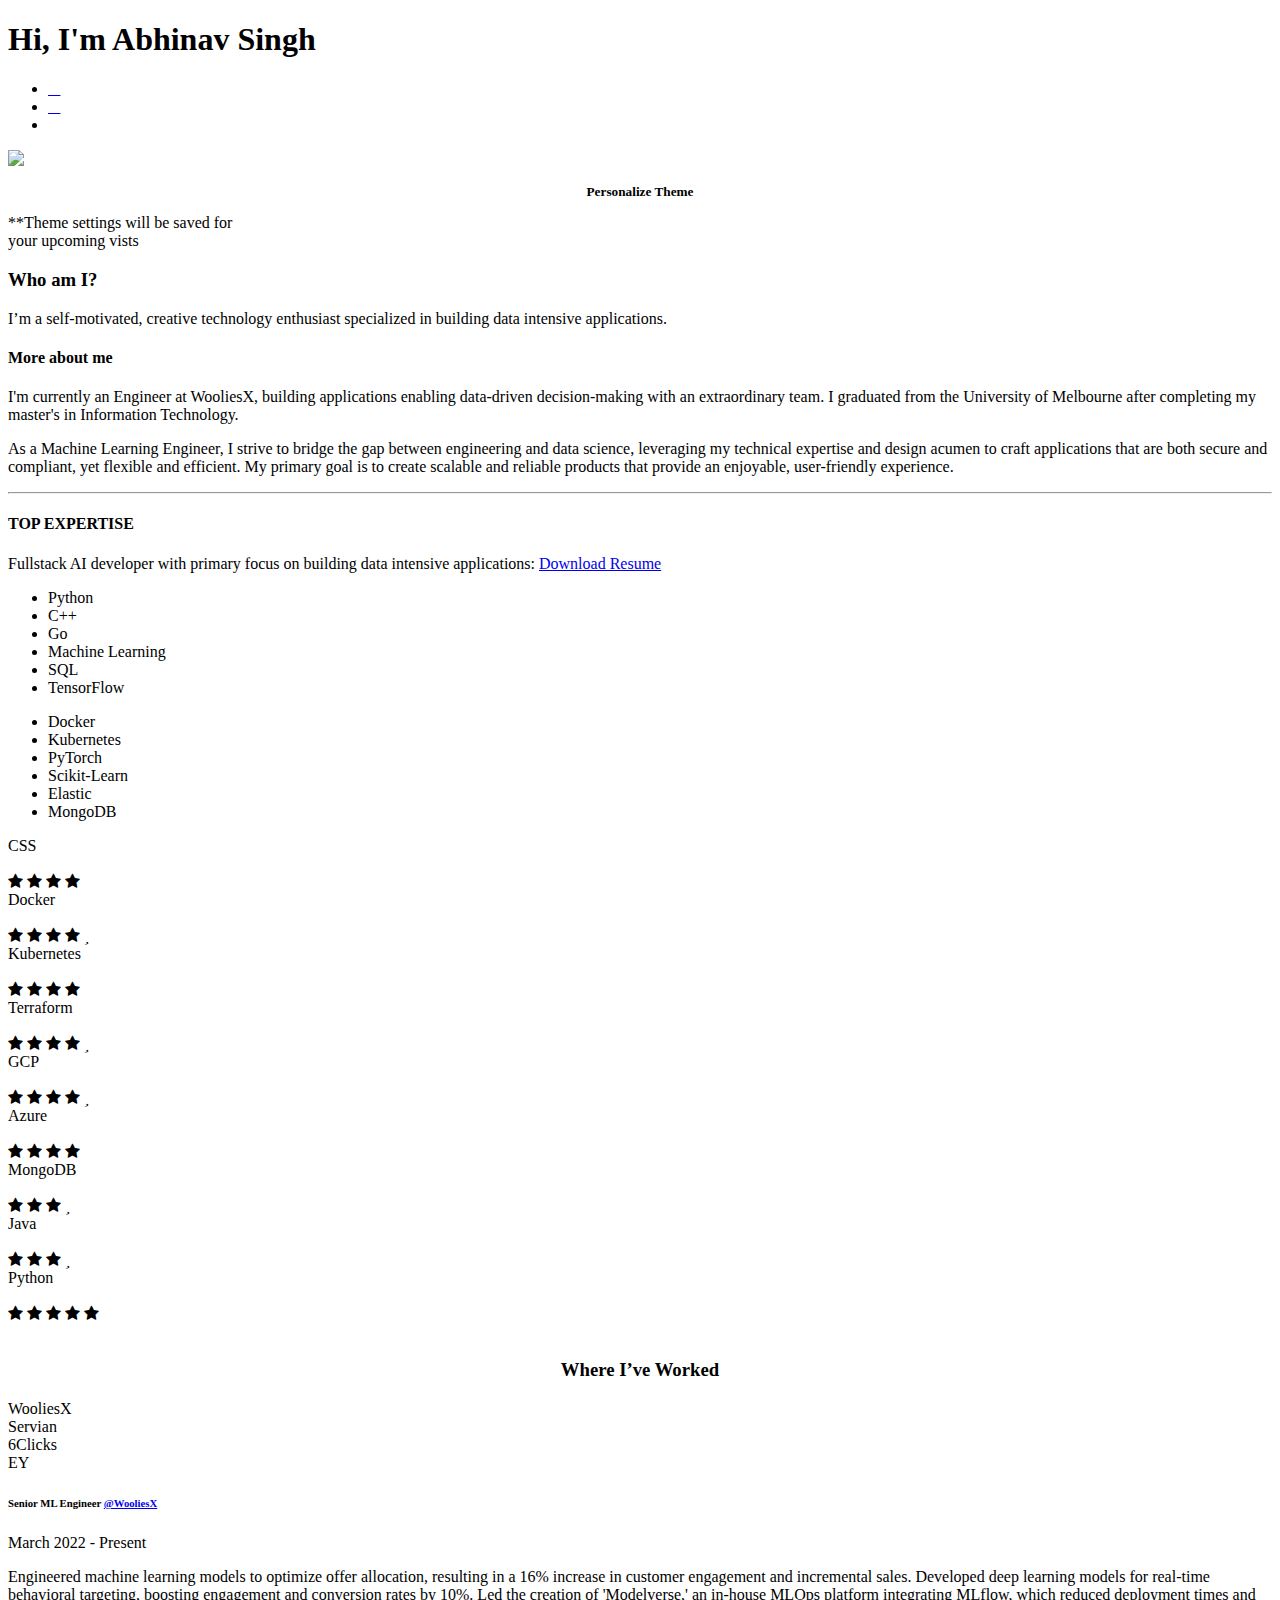
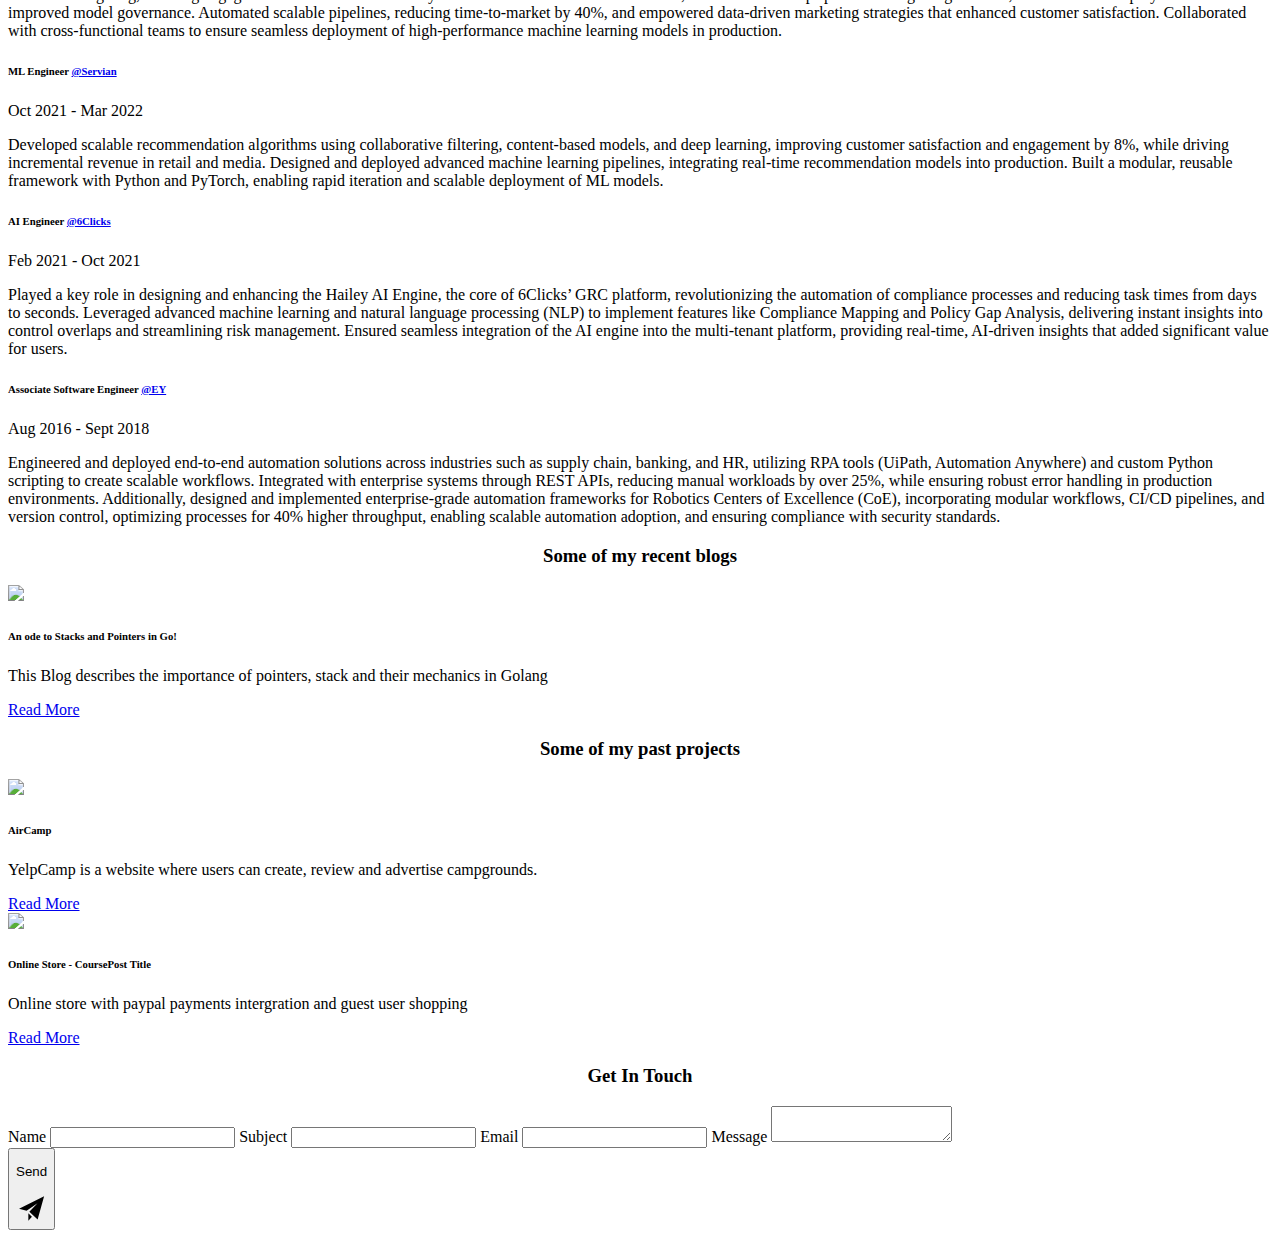
==== index.html @ d4d5d3ab "Updated index and resume" ====
<!DOCTYPE html>
<html>
    <head>
        <meta charset="utf-8" />
        <meta http-equiv="X-UA-Compatible" content="IE=edge" />
        <title>Abhinav Singh</title>
        <meta name="description" content="" />
        <meta
            name="viewport"
            content="width=device-width, initial-scale=1, maximum-scale=1, minimum-scale=1"
        />
        <link rel="preconnect" href="https://fonts.googleapis.com" />
        <link rel="preconnect" href="https://fonts.gstatic.com" crossorigin />
        <link
            href="https://fonts.googleapis.com/css2?family=Russo+One&display=swap"
            rel="stylesheet"
        />
        <link
            href="https://fonts.googleapis.com/css2?family=Roboto+Mono:wght@500&family=Russo+One&display=swap"
            rel="stylesheet"
        />
        <link
            rel="stylesheet"
            href="https://cdnjs.cloudflare.com/ajax/libs/font-awesome/4.7.0/css/font-awesome.min.css"
        />
        <link rel="stylesheet" type="text/css" href="default.css" />
        <link id="theme-style" rel="stylesheet" type="text/css" href="" />
        <link rel="icon" type="image/x-icon" href="/images/favicon.png" />
        <script
            src="https://kit.fontawesome.com/72cc96dbd5.js"
            crossorigin="anonymous"
        ></script>
        <script src="https://ajax.googleapis.com/ajax/libs/jquery/3.6.1/jquery.min.js"></script>
    </head>
    <body>
        <div id="preloader"></div>
        <section class="s1">
            <div class="main-container">
                <div class="greeting-wrapper">
                    <h1>Hi, I'm Abhinav Singh</h1>
                </div>

                <div class="intro-wrapper">
                    <div class="nav-wrapper">
                        <!-- Link around dots-wrapper added after tutorial video -->
                        <a href="index.html">
                            <div class="dots-wrapper">
                                <div id="dot-1" class="browser-dot"></div>
                                <div id="dot-2" class="browser-dot"></div>
                                <div id="dot-3" class="browser-dot"></div>
                            </div>
                        </a>

                        <ul id="navigation">
                            <li>
                                <a
                                    href="https://github.com/AbhinavSingh95"
                                    target="blank"
                                    ><i class="fab fa-github"></i
                                ></a>
                            </li>
                            <li>
                                <a
                                    href="https://www.instagram.com/__init__abs/"
                                    target="blank"
                                    ><i class="fab fa-instagram"></i
                                ></a>
                            </li>
                            <li>
                                <a
                                    href="https://www.linkedin.com/in/init-abs/"
                                    target="blank"
                                    ><i class="fab fa-linkedin-in"></i
                                ></a>
                            </li>
                        </ul>
                    </div>

                    <div class="left-column">
                        <div class="profile-pic-container">
                            <img
                                id="profile_pic"
                                src="images/abhi_profile.jpg"
                            />
                        </div>
                        <h5 style="text-align: center; line-height: 0">
                            Personalize Theme
                        </h5>

                        <div id="theme-options-wrapper">
                            <div
                                data-mode="light"
                                id="light-mode"
                                class="theme-dot"
                            ></div>
                            <div
                                data-mode="blue"
                                id="blue-mode"
                                class="theme-dot"
                            ></div>
                            <div
                                data-mode="green"
                                id="green-mode"
                                class="theme-dot"
                            ></div>
                            <div
                                data-mode="purple"
                                id="purple-mode"
                                class="theme-dot"
                            ></div>
                        </div>

                        <p id="settings-note">
                            **Theme settings will be saved for<br />your
                            upcoming vists
                        </p>
                    </div>

                    <div class="right-column">
                        <div id="preview-shadow">
                            <div id="preview">
                                <div id="corner-tl" class="corner"></div>
                                <div id="corner-tr" class="corner"></div>
                                <h3>Who am I?</h3>
                                <p>
                                    I’m a self-motivated, creative technology
                                    enthusiast specialized in building data
                                    intensive applications.
                                </p>
                                <div id="corner-br" class="corner"></div>
                                <div id="corner-bl" class="corner"></div>
                            </div>
                        </div>
                    </div>
                </div>
            </div>
        </section>

        <section class="s2">
            <div class="main-container">
                <div class="about-wrapper">
                    <div class="about-me">
                        <h4>More about me</h4>

                        <p>
                            I'm currently an Engineer at WooliesX, building
                            applications enabling data-driven decision-making
                            with an extraordinary team. I graduated from the
                            University of Melbourne after completing my master's
                            in Information Technology.
                        </p>

                        <p>
                            As a Machine Learning Engineer, I strive to bridge
                            the gap between engineering and data science,
                            leveraging my technical expertise and design acumen
                            to craft applications that are both secure and
                            compliant, yet flexible and efficient. My primary
                            goal is to create scalable and reliable products
                            that provide an enjoyable, user-friendly experience.
                        </p>

                        <hr />

                        <h4>TOP EXPERTISE</h4>

                        <p>
                            Fullstack AI developer with primary focus on
                            building data intensive applications:
                            <a target="_blank" href="abhinavSinghResume.pdf"
                                >Download Resume</a
                            >
                        </p>

                        <div id="skills">
                            <ul>
                                <li>Python</li>
                                <li>C++</li>
                                <li>Go</li>
                                <li>Machine Learning</li>
                                <li>SQL</li>
                                <li>TensorFlow</li>
                            </ul>

                            <ul>
                                <li>Docker</li>
                                <li>Kubernetes</li>
                                <li>PyTorch</li>
                                <li>Scikit-Learn</li>
                                <li>Elastic</li>
                                <li>MongoDB</li>
                            </ul>
                        </div>
                    </div>

                    <div class="wall">
                        <div class="v-boxes">
                            <div class="box">
                                <span class="tooltip">CSS</span>
                                <div class="box-face">
                                    <div class="box-text">
                                        <img src="images/css.png" alt="" />
                                    </div>
                                </div>
                                <div class="box-back">
                                    <div class="box-text">
                                        <i class="fa fa-star"></i>
                                        <i class="fa fa-star"></i>
                                        <i class="fa fa-star"></i>
                                        <i class="fa fa-star"></i>
                                        <i class="fas fa-star-half-alt"></i>
                                    </div>
                                </div>
                            </div>
                            <div class="box">
                                <span class="tooltip">Docker</span>
                                <div class="box-face">
                                    <div class="box-text">
                                        <img src="images/docker.png" alt="" />
                                    </div>
                                </div>
                                <div class="box-back">
                                    <div class="box-text">
                                        <i class="fa fa-star"></i>
                                        <i class="fa fa-star"></i>
                                        <i class="fa fa-star"></i>
                                        <i class="fa fa-star"></i>
                                        <i class="far fa-star"></i>
                                    </div>
                                </div>
                            </div>
                            <div class="box">
                                <span class="tooltip">Kubernetes</span>
                                <div class="box-face">
                                    <div class="box-text">
                                        <img
                                            src="images/kubernetes.png"
                                            alt=""
                                        />
                                    </div>
                                </div>
                                <div class="box-back">
                                    <div class="box-text">
                                        <i class="fa fa-star"></i>
                                        <i class="fa fa-star"></i>
                                        <i class="fa fa-star"></i>
                                        <i class="fa fa-star"></i>
                                        <i class="fas fa-star-half-alt"></i>
                                    </div>
                                </div>
                            </div>
                            <div class="box">
                                <span class="tooltip">Terraform</span>
                                <div class="box-face">
                                    <div class="box-text">
                                        <img
                                            src="images/terraform.png"
                                            alt=""
                                        />
                                    </div>
                                </div>
                                <div class="box-back">
                                    <div class="box-text">
                                        <i class="fa fa-star"></i>
                                        <i class="fa fa-star"></i>
                                        <i class="fa fa-star"></i>
                                        <i class="fa fa-star"></i>
                                        <i class="far fa-star"></i>
                                    </div>
                                </div>
                            </div>
                        </div>
                        <div class="v-boxes second">
                            <div class="box">
                                <span class="tooltip">GCP</span>
                                <div class="box-face">
                                    <div class="box-text">
                                        <img src="images/gcp.png" alt="" />
                                    </div>
                                </div>
                                <div class="box-back">
                                    <div class="box-text">
                                        <i class="fa fa-star"></i>
                                        <i class="fa fa-star"></i>
                                        <i class="fa fa-star"></i>
                                        <i class="fa fa-star"></i>
                                        <i class="far fa-star"></i>
                                    </div>
                                </div>
                            </div>
                            <div class="box">
                                <span class="tooltip">Azure</span>
                                <div class="box-face">
                                    <div class="box-text">
                                        <img src="images/azure.png" alt="" />
                                    </div>
                                </div>
                                <div class="box-back">
                                    <div class="box-text">
                                        <i class="fa fa-star"></i>
                                        <i class="fa fa-star"></i>
                                        <i class="fa fa-star"></i>
                                        <i class="fa fa-star"></i>
                                        <i class="fas fa-star-half-alt"></i>
                                    </div>
                                </div>
                            </div>
                            <div class="box">
                                <span class="tooltip">MongoDB</span>
                                <div class="box-face">
                                    <div class="box-text">
                                        <img src="images/mongodb.png" alt="" />
                                    </div>
                                </div>
                                <div class="box-back">
                                    <div class="box-text">
                                        <i class="fa fa-star"></i>
                                        <i class="fa fa-star"></i>
                                        <i class="fa fa-star"></i>
                                        <i class="fas fa-star-half-alt"></i>
                                        <i class="far fa-star"></i>
                                    </div>
                                </div>
                            </div>
                        </div>
                        <div class="v-boxes third">
                            <div class="box">
                                <span class="tooltip">Java</span>
                                <div class="box-face">
                                    <div class="box-text">
                                        <img src="images/java.png" alt="" />
                                    </div>
                                </div>
                                <div class="box-back">
                                    <div class="box-text">
                                        <i class="fa fa-star"></i>
                                        <i class="fa fa-star"></i>
                                        <i class="fa fa-star"></i>
                                        <i class="fas fa-star-half-alt"></i>
                                        <i class="far fa-star"></i>
                                    </div>
                                </div>
                            </div>
                            <div class="box">
                                <span class="tooltip">Python</span>
                                <div class="box-face">
                                    <div class="box-text">
                                        <img src="images/python.png" alt="" />
                                    </div>
                                </div>
                                <div class="box-back">
                                    <div class="box-text">
                                        <i class="fa fa-star"></i>
                                        <i class="fa fa-star"></i>
                                        <i class="fa fa-star"></i>
                                        <i class="fa fa-star"></i>
                                        <i class="fa fa-star"></i>
                                    </div>
                                </div>
                            </div>
                        </div>
                        <div class="v-boxes forth">
                            <div class="box link">
                                <div class="box-face">
                                    <div class="box-text">
                                        <i class="fab fa-github-alt"></i>
                                    </div>
                                </div>
                            </div>
                        </div>
                    </div>
                </div>
            </div>
        </section>

        <section class="s1 flow">
            <div class="main-container">
                <h3 id="work__heading" style="text-align: center">
                    Where I’ve Worked
                </h3>
                <div class="container">
                    <div class="tabs">
                        <div class="tab tab-1 selected active" data-tab="1">
                            <span>WooliesX</span>
                        </div>
                        <div class="tab tab-2" data-tab="2">
                            <span>Servian</span>
                        </div>
                        <div class="tab tab-3" data-tab="3">
                            <span>6Clicks</span>
                        </div>
                        <div class="tab tab-4" data-tab="4">
                            <span>EY</span>
                        </div>
                        <span class="highlighter"></span>
                    </div>

                    <div class="content">
                        <div class="content__section visible" data-tab="1">
                            <h6>
                                <span>Senior ML Engineer</span>
                                <span>
                                    <a
                                        href="https://www.wooliesx.com.au"
                                        class="inline-link"
                                        rel="noopener noreferrer"
                                        target="_blank"
                                        >@WooliesX</a
                                    >
                                </span>
                            </h6>
                            <p id="date-range">March 2022 - Present</p>
                            <div>
                                <p id="experience-description">
                                    Engineered machine learning models to
                                    optimize offer allocation, resulting in a
                                    16% increase in customer engagement and
                                    incremental sales. Developed deep learning
                                    models for real-time behavioral targeting,
                                    boosting engagement and conversion rates by
                                    10%. Led the creation of 'Modelverse,' an
                                    in-house MLOps platform integrating MLflow,
                                    which reduced deployment times and improved
                                    model governance. Automated scalable
                                    pipelines, reducing time-to-market by 40%,
                                    and empowered data-driven marketing
                                    strategies that enhanced customer
                                    satisfaction. Collaborated with
                                    cross-functional teams to ensure seamless
                                    deployment of high-performance machine
                                    learning models in production.
                                </p>
                            </div>
                        </div>

                        <div class="content__section" data-tab="2">
                            <h6>
                                <span>ML Engineer</span>
                                <span>
                                    <a
                                        href="https://www.servian.com/"
                                        class="inline-link"
                                        rel="noopener noreferrer"
                                        target="_blank"
                                        >@Servian</a
                                    >
                                </span>
                            </h6>
                            <p id="date-range">Oct 2021 - Mar 2022</p>
                            <div>
                                <p id="experience-description">
                                    Developed scalable recommendation algorithms
                                    using collaborative filtering, content-based
                                    models, and deep learning, improving
                                    customer satisfaction and engagement by 8%,
                                    while driving incremental revenue in retail
                                    and media. Designed and deployed advanced
                                    machine learning pipelines, integrating
                                    real-time recommendation models into
                                    production. Built a modular, reusable
                                    framework with Python and PyTorch, enabling
                                    rapid iteration and scalable deployment of
                                    ML models.
                                </p>
                            </div>
                        </div>

                        <div class="content__section" data-tab="3">
                            <h6>
                                <span>AI Engineer</span>
                                <span>
                                    <a
                                        href="https://www.6clicks.com/"
                                        class="inline-link"
                                        rel="noopener noreferrer"
                                        target="_blank"
                                        >@6Clicks</a
                                    >
                                </span>
                            </h6>
                            <p id="date-range">Feb 2021 - Oct 2021</p>
                            <div>
                                <p id="experience-description">
                                    Played a key role in designing and enhancing
                                    the Hailey AI Engine, the core of 6Clicks’
                                    GRC platform, revolutionizing the automation
                                    of compliance processes and reducing task
                                    times from days to seconds. Leveraged
                                    advanced machine learning and natural
                                    language processing (NLP) to implement
                                    features like Compliance Mapping and Policy
                                    Gap Analysis, delivering instant insights
                                    into control overlaps and streamlining risk
                                    management. Ensured seamless integration of
                                    the AI engine into the multi-tenant
                                    platform, providing real-time, AI-driven
                                    insights that added significant value for
                                    users.
                                </p>
                            </div>
                        </div>
                        <div class="content__section" data-tab="4">
                            <h6>
                                <span>Associate Software Engineer</span>
                                <span>
                                    <a
                                        href="https://www.ey.com"
                                        class="inline-link"
                                        rel="noopener noreferrer"
                                        target="_blank"
                                        >@EY</a
                                    >
                                </span>
                            </h6>
                            <p id="date-range">Aug 2016 - Sept 2018</p>
                            <div>
                                <p id="experience-description">
                                    Engineered and deployed end-to-end
                                    automation solutions across industries such
                                    as supply chain, banking, and HR, utilizing
                                    RPA tools (UiPath, Automation Anywhere) and
                                    custom Python scripting to create scalable
                                    workflows. Integrated with enterprise
                                    systems through REST APIs, reducing manual
                                    workloads by over 25%, while ensuring robust
                                    error handling in production environments.
                                    Additionally, designed and implemented
                                    enterprise-grade automation frameworks for
                                    Robotics Centers of Excellence (CoE),
                                    incorporating modular workflows, CI/CD
                                    pipelines, and version control, optimizing
                                    processes for 40% higher throughput,
                                    enabling scalable automation adoption, and
                                    ensuring compliance with security standards.
                                </p>
                            </div>
                        </div>
                    </div>
                </div>
            </div>
        </section>

        <section class="s2">
            <div class="main-container">
                <h3 style="text-align: center">Some of my recent blogs</h3>

                <div class="post-wrapper">
                    <div>
                        <div class="post">
                            <img class="thumbnail" src="images\go-wall.png" />
                            <div class="post-preview">
                                <h6 class="post-title">
                                    An ode to Stacks and Pointers in Go!
                                </h6>
                                <p class="post-intro">
                                    This Blog describes the importance of
                                    pointers, stack and their mechanics in
                                    Golang
                                </p>
                                <a
                                    href="https://dev.to/__init__abs/an-ode-to-stacks-and-pointers-in-go-525n"
                                    target="_blank"
                                    >Read More</a
                                >
                            </div>
                        </div>
                    </div>
                </div>
            </div>
        </section>

        <section class="s1">
            <div class="main-container">
                <h3 style="text-align: center">Some of my past projects</h3>

                <div class="post-wrapper">
                    <div>
                        <div class="post">
                            <img
                                class="thumbnail"
                                src="images\aircamp\AirCamp1.png"
                            />
                            <div class="post-preview">
                                <h6 class="post-title">AirCamp</h6>
                                <p class="post-intro">
                                    YelpCamp is a website where users can
                                    create, review and advertise campgrounds.
                                </p>
                                <a href="aircamp.html">Read More</a>
                            </div>
                        </div>
                    </div>

                    <div>
                        <div class="post">
                            <img class="thumbnail" src="images/ecom.jpg" />
                            <div class="post-preview">
                                <h6 class="post-title">
                                    Online Store - CoursePost Title
                                </h6>
                                <p class="post-intro">
                                    Online store with paypal payments
                                    intergration and guest user shopping
                                </p>
                                <a href="post.html">Read More</a>
                            </div>
                        </div>
                    </div>
                </div>
            </div>
        </section>

        <section class="s2">
            <div class="main-container">
                <h3 style="text-align: center">Get In Touch</h3>
                <form id="contact-form" method="POST">
                    <a name="contact"></a>
                    <label>Name</label>
                    <input
                        class="input-field"
                        type="text"
                        name="name"
                        required
                    />

                    <label>Subject</label>
                    <input
                        class="input-field"
                        type="text"
                        name="subject"
                        required
                    />

                    <label>Email</label>
                    <input
                        class="input-field"
                        type="email"
                        name="email"
                        required
                    />

                    <label>Message</label>
                    <textarea
                        class="input-field"
                        name="message"
                        required
                    ></textarea>

                    <div class="btn-container">
                        <!-- <input id="submit-btn" type="submit" value="Send" /> -->
                        <button>
                            <p>Send</p>
                            <svg
                                version="1.1"
                                xmlns="http://www.w3.org/2000/svg"
                                xmlns:xlink="http://www.w3.org/1999/xlink"
                                x="0px"
                                y="0px"
                                viewBox="0 0 512 512"
                                enable-background="new 0 0 512 512"
                                xml:space="preserve"
                            >
                                <path
                                    id="paper-plane-icon"
                                    d="M462,54.955L355.371,437.187l-135.92-128.842L353.388,167l-179.53,124.074L50,260.973L462,54.955z
                        M202.992,332.528v124.517l58.738-67.927L202.992,332.528z"
                                ></path>
                            </svg>
                        </button>
                    </div>
                </form>
            </div>
        </section>
        <script>
            $(window).on("load", function () {
                $("#preloader").delay(2000).fadeOut("slow");
            });
        </script>
        <script type="text/javascript" src="script.js"></script>
        <script type="text/javascript" src="btn.js"></script>
    </body>
</html>
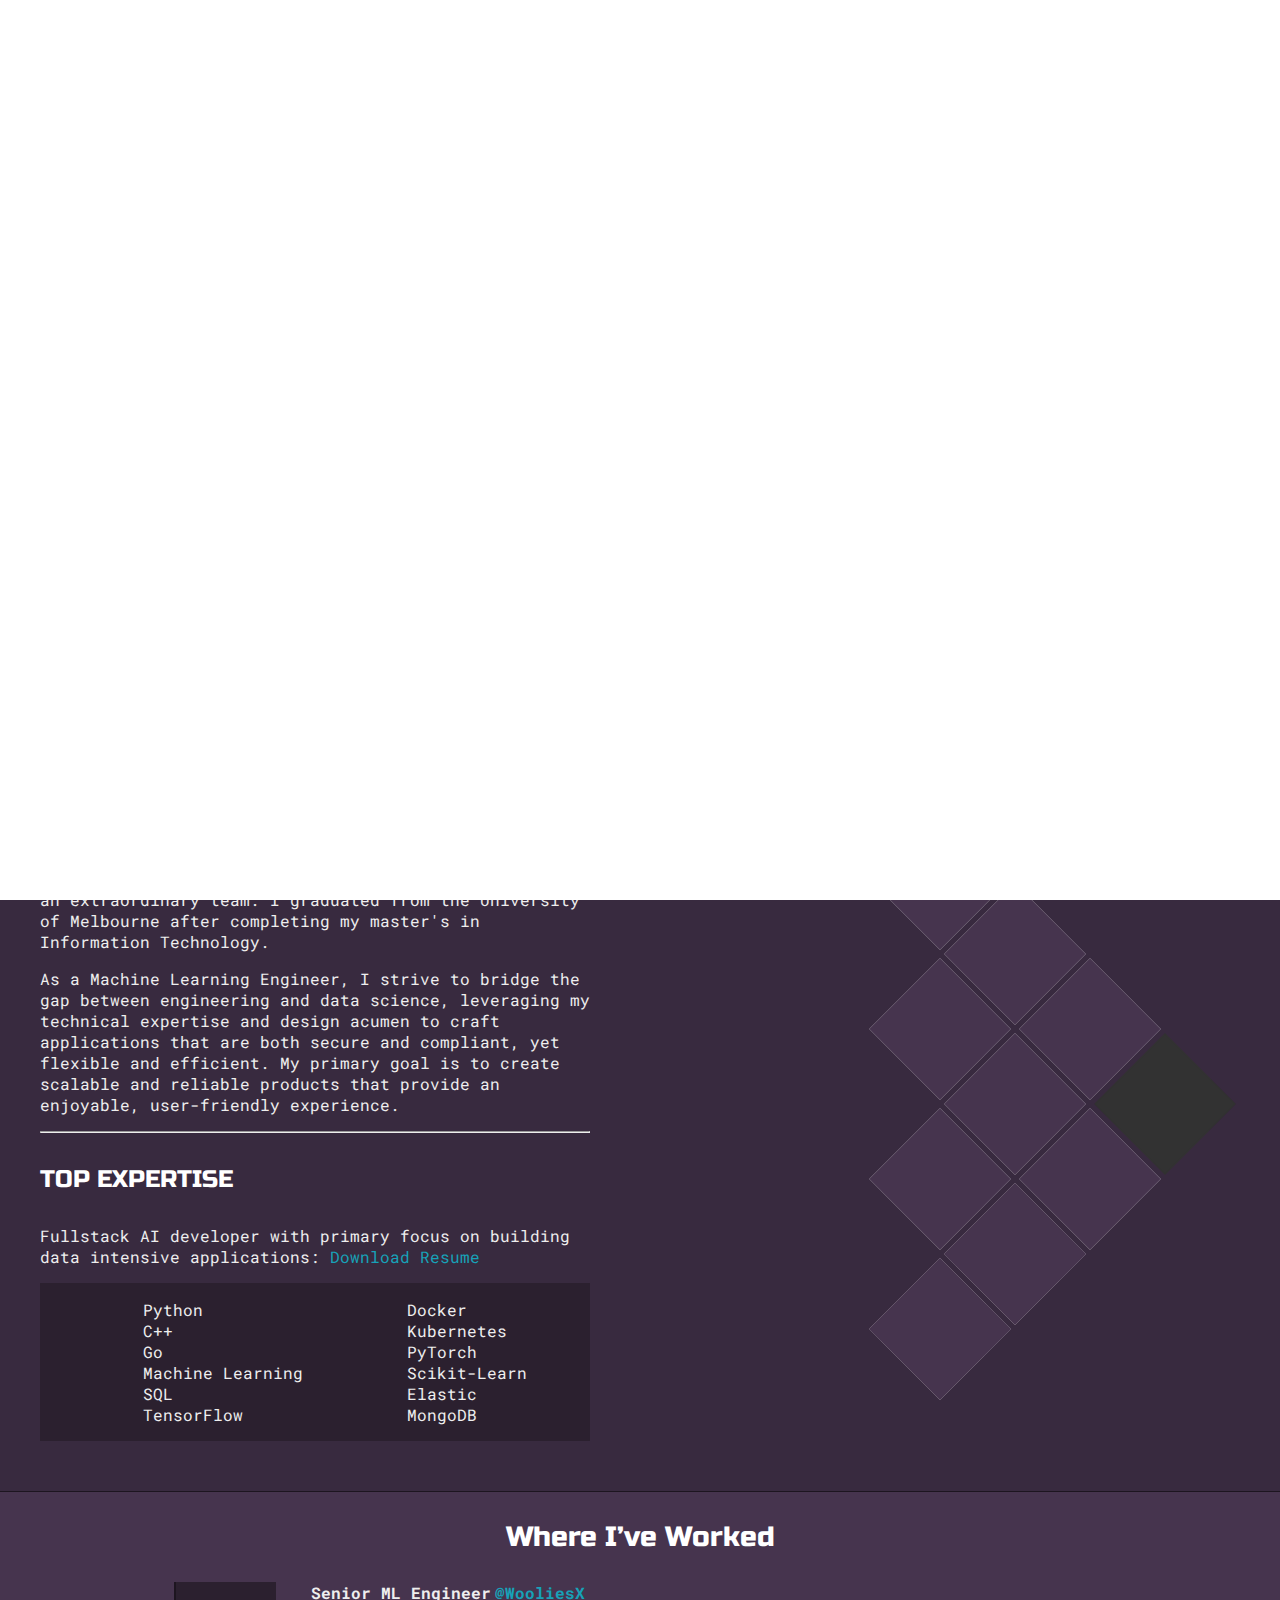
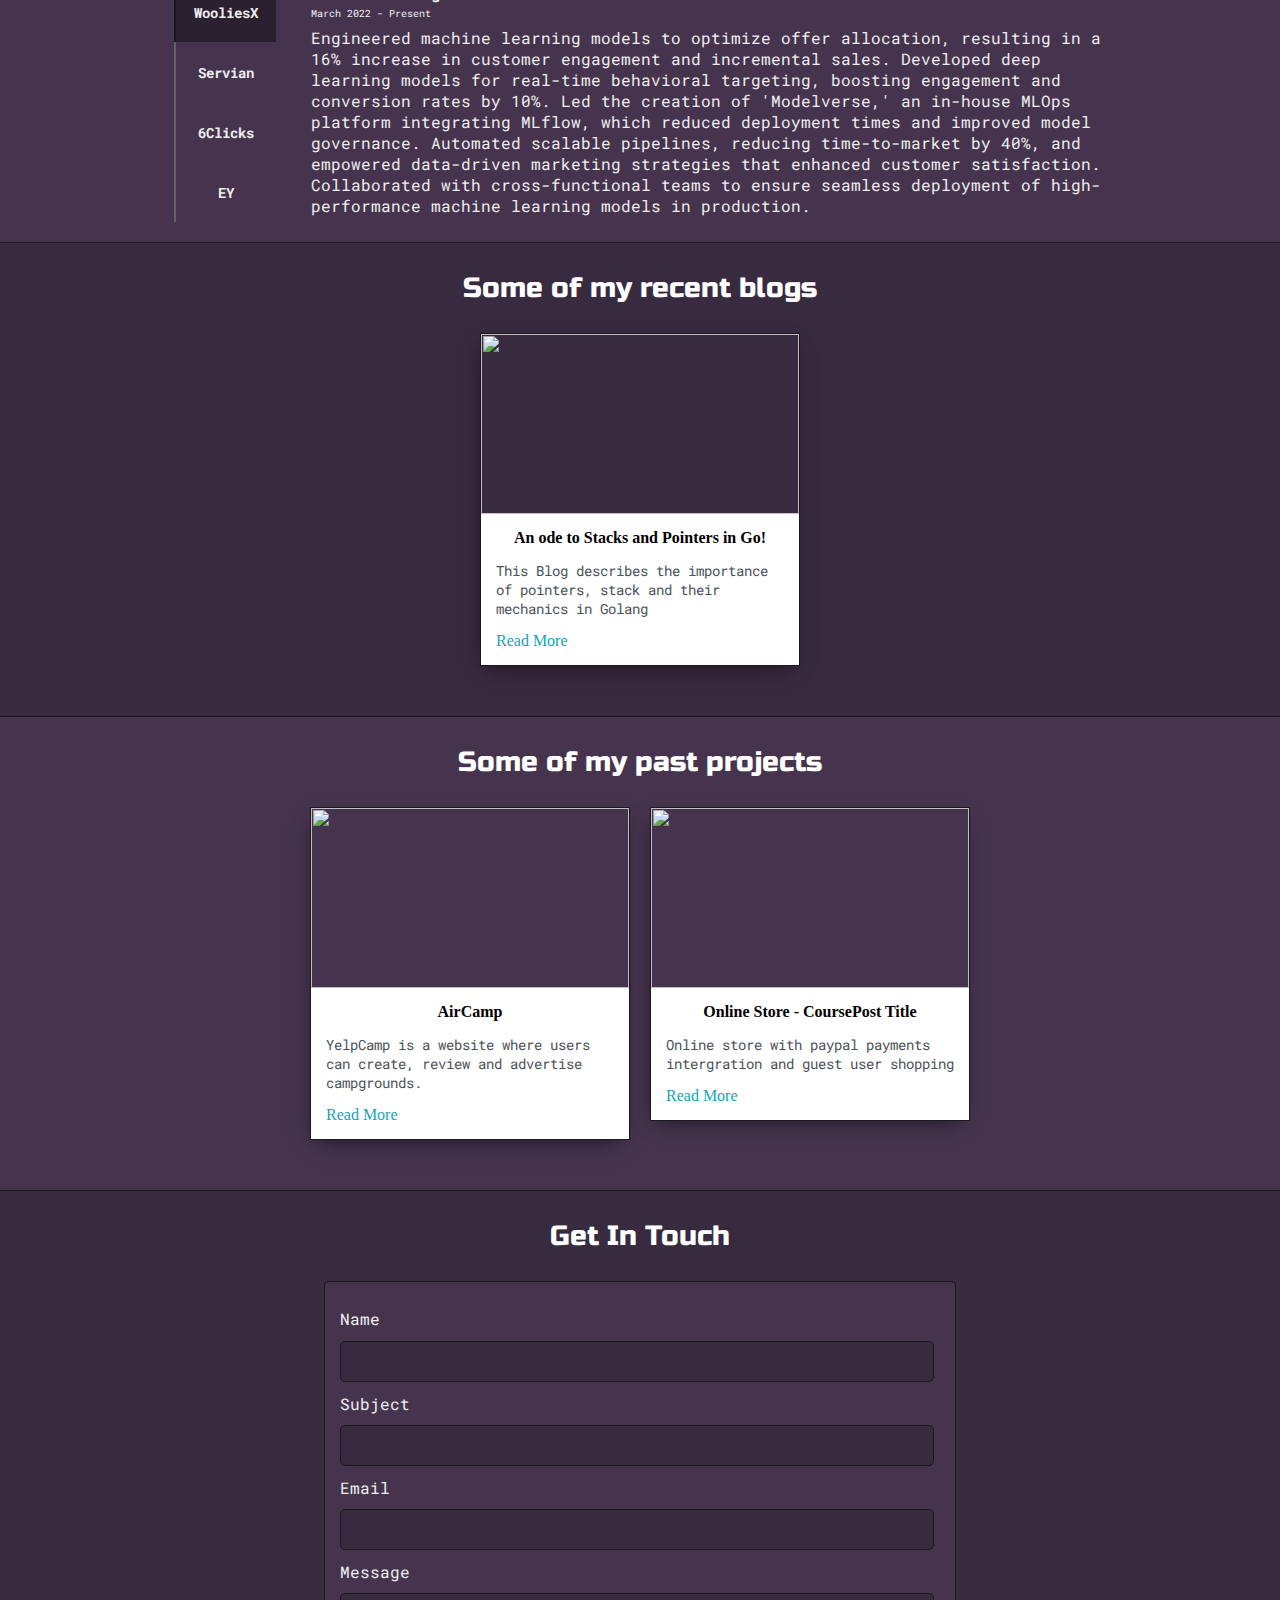
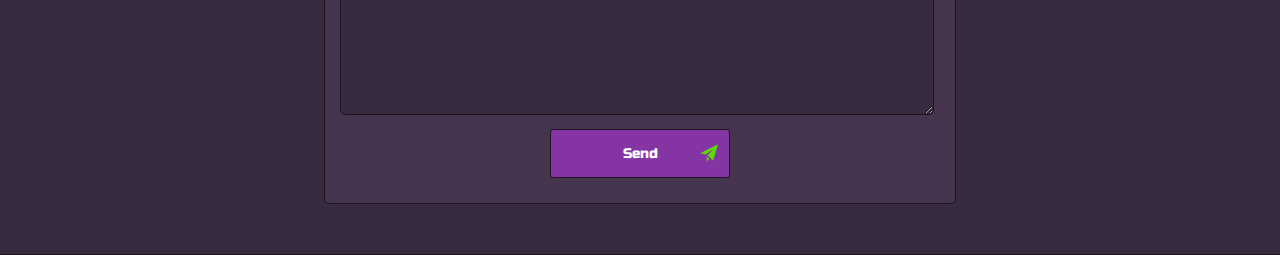
==== commit 3192c852: "SEO optimisation fix" ====
--- a/index.html
+++ b/index.html
@@ -1,14 +1,61 @@
 <!DOCTYPE html>
-<html>
+<html lang="en">
     <head>
         <meta charset="utf-8" />
         <meta http-equiv="X-UA-Compatible" content="IE=edge" />
-        <title>Abhinav Singh</title>
-        <meta name="description" content="" />
+        <title>Abhinav Singh | Machine Learning Engineer</title>
+
+        <!-- Primary Meta Tags -->
+        <meta
+            name="title"
+            content="Abhinav Singh | Machine Learning Engineer"
+        />
+        <meta
+            name="description"
+            content="Machine Learning Engineer specialized in building data intensive applications. Full stack AI developer with expertise in Python, Docker, and Cloud technologies."
+        />
+        <meta
+            name="keywords"
+            content="Machine Learning Engineer, AI Developer, Python Developer, MLOps, Data Science, Full Stack Developer"
+        />
+        <meta name="author" content="Abhinav Singh" />
+        <meta name="robots" content="index, follow" />
+
+        <!-- Open Graph / Facebook -->
+        <meta property="og:type" content="website" />
+        <meta property="og:url" content="https://abhinavsingh95.github.io/" />
+        <meta
+            property="og:title"
+            content="Abhinav Singh | Machine Learning Engineer"
+        />
+        <meta
+            property="og:description"
+            content="Machine Learning Engineer specialized in building data intensive applications"
+        />
+        <meta property="og:image" content="images/abhi_profile.jpg" />
+
+        <!-- Twitter -->
+        <meta property="twitter:card" content="summary_large_image" />
+        <meta
+            property="twitter:url"
+            content="https://abhinavsingh95.github.io/"
+        />
+        <meta
+            property="twitter:title"
+            content="Abhinav Singh | Machine Learning Engineer"
+        />
+        <meta
+            property="twitter:description"
+            content="Machine Learning Engineer specialized in building data intensive applications"
+        />
+        <meta property="twitter:image" content="images/abhi_profile.jpg" />
+
+        <!-- Viewport and existing meta tags -->
         <meta
             name="viewport"
-            content="width=device-width, initial-scale=1, maximum-scale=1, minimum-scale=1"
-        />
+            content="width=device-width, initial-scale=1, maximum-scale=5"
+        />
+
         <link rel="preconnect" href="https://fonts.googleapis.com" />
         <link rel="preconnect" href="https://fonts.gstatic.com" crossorigin />
         <link
@@ -33,6 +80,30 @@
         <script src="https://ajax.googleapis.com/ajax/libs/jquery/3.6.1/jquery.min.js"></script>
     </head>
     <body>
+        <!-- Add structured data for person -->
+        <script type="application/ld+json">
+            {
+                "@context": "https://schema.org",
+                "@type": "Person",
+                "name": "Abhinav Singh",
+                "jobTitle": "Machine Learning Engineer",
+                "url": "https://abhinavsingh95.github.io/",
+                "sameAs": [
+                    "https://github.com/AbhinavSingh95",
+                    "https://www.linkedin.com/in/init-abs/",
+                    "https://www.instagram.com/__init__abs/"
+                ],
+                "worksFor": {
+                    "@type": "Organization",
+                    "name": "WooliesX"
+                },
+                "alumni": {
+                    "@type": "CollegeOrUniversity",
+                    "name": "University of Melbourne"
+                }
+            }
+        </script>
+
         <div id="preloader"></div>
         <section class="s1">
             <div class="main-container">
--- a/default.css
+++ b/default.css
@@ -0,0 +1,1302 @@
+:root {
+    --mainColor: #46344e;
+    --secondaryColor: #382a3f;
+
+    --borderColor: #1d1520;
+
+    --mainText: #fff;
+    --secondaryText: #eeeeee;
+
+    --themeDotBorder: #fff;
+
+    --previewBg: rgb(29, 21, 32, 0.8);
+    --previewShadow: #2b202f;
+
+    --buttonColor: #8534a3;
+    --linkColor: #17a2b8;
+}
+
+html,
+body {
+    padding: 0;
+    margin: 0;
+    scroll-behavior: smooth;
+}
+
+body * {
+    transition: 0.3s;
+}
+
+h1,
+h2,
+h3,
+h4,
+h5,
+h6 strong {
+    color: var(--mainText);
+    font-family: "Russo One", sans-serif;
+    font-weight: 500;
+}
+
+p,
+li,
+span,
+label,
+input,
+textarea {
+    color: var(--secondaryText);
+    font-family: "Roboto Mono", monospace;
+}
+
+a {
+    text-decoration: none;
+    color: var(--linkColor);
+}
+
+ul {
+    list-style: none;
+}
+
+h1 {
+    font-size: 56px;
+}
+
+h2 {
+    font-size: 36px;
+}
+
+h3 {
+    font-size: 28px;
+}
+
+h4 {
+    font-size: 24px;
+}
+
+h5 {
+    font-size: 20px;
+}
+
+h6 {
+    font-size: 16px;
+}
+
+.s1 {
+    background-color: var(--mainColor);
+    border-bottom: 1px solid var(--borderColor);
+    overflow: auto;
+}
+
+.s2 {
+    background-color: var(--secondaryColor);
+    border-bottom: 1px solid var(--borderColor);
+    overflow: auto;
+}
+
+.main-container {
+    width: 1200px;
+    margin: 0 auto;
+}
+
+.greeting-wrapper {
+    display: grid;
+    text-align: center;
+    align-content: center;
+    min-height: 10em;
+}
+
+.intro-wrapper {
+    background-color: var(--secondaryColor);
+    border: 1px solid var(--borderColor);
+    border-radius: 5px 5px 0 0;
+
+    -webkit-box-shadow: -1px 1px 3px -1px rgba(0, 0, 0, 0.75);
+    -moz-box-shadow: -1px 1px 3px -1px rgba(0, 0, 0, 0.75);
+    box-shadow: -1px 1px 3px -1px rgba(0, 0, 0, 0.75);
+
+    display: grid;
+    grid-template-columns: 1fr 1fr;
+    grid-template-areas:
+        "nav-wrapper nav-wrapper"
+        "left-column right-column";
+}
+
+.nav-wrapper {
+    border-radius: 5px 5px 0 0;
+    grid-area: nav-wrapper;
+    border-bottom: 1px solid var(--borderColor);
+    display: flex;
+    justify-content: space-between;
+    align-items: center;
+    background-color: var(--mainColor);
+}
+
+#navigation a {
+    color: var(--mainText);
+}
+
+#navigation {
+    margin: 0;
+    padding: 10px;
+}
+
+#navigation li {
+    display: inline-block;
+    margin-right: 5px;
+    margin-left: 5px;
+}
+
+#navigation li .fab {
+    font-size: 28px;
+    line-height: 42px;
+    transition: 0.3s;
+    color: #000;
+}
+
+#navigation li .fab:hover {
+    color: #fff;
+}
+
+#navigation li a {
+    position: relative;
+    display: block;
+    width: 40px;
+    height: 40px;
+    border-radius: 50%;
+    background-color: #fff;
+    text-align: center;
+    transition: 0.6s;
+    box-shadow: 0 5px 4px rgba(0, 0, 0, 0.5);
+}
+
+#navigation li a:hover {
+    transform: translate(0, -10%);
+}
+
+#navigation li:nth-child(1) a:hover {
+    background-color: rgba(0, 0, 0, 0.829);
+}
+
+#navigation li:nth-child(2) a:hover {
+    background-color: #e4405f;
+}
+
+#navigation li:nth-child(3) a:hover {
+    background-color: #0077b5;
+}
+
+#navigation li:nth-child(4) a:hover {
+    background-color: #000;
+}
+
+.dots-wrapper {
+    display: flex;
+    padding: 10px;
+}
+
+#dot-1 {
+    background-color: #fc6058;
+}
+
+#dot-2 {
+    background-color: #fec02f;
+}
+
+#dot-3 {
+    background-color: #2aca3e;
+}
+
+.browser-dot {
+    background-color: black;
+    height: 15px;
+    width: 15px;
+    border-radius: 50%;
+    margin: 5px;
+
+    -webkit-box-shadow: -1px 1px 3px -1px rgba(0, 0, 0, 0.75);
+    -moz-box-shadow: -1px 1px 3px -1px rgba(0, 0, 0, 0.75);
+    box-shadow: -1px 1px 3px -1px rgba(0, 0, 0, 0.75);
+}
+
+.left-column {
+    grid-area: left-column;
+    padding-top: 50px;
+    padding-bottom: 50px;
+}
+
+.profile-pic-container:hover {
+    cursor: pointer;
+}
+
+.profile-pic-container img {
+    display: block;
+    margin: 0 auto;
+    filter: grayscale();
+    width: 200px;
+    height: 200px;
+    border: 2px solid var(--borderColor);
+    box-shadow: 2px 2px 10px 2px rgba(0, 0, 0, 0.5);
+    transition: filter 0.4s ease-in-out;
+    object-fit: cover;
+}
+
+.profile-pic-container:hover img {
+    filter: none;
+}
+
+#theme-options-wrapper {
+    display: flex;
+    justify-content: center;
+}
+
+.theme-dot {
+    height: 30px;
+    width: 30px;
+    background-color: black;
+    border-radius: 50%;
+
+    margin: 5px;
+    border: 2px solid var(--themeDotBorder);
+
+    -webkit-box-shadow: -1px 1px 3px -1px rgba(0, 0, 0, 0.75);
+    -moz-box-shadow: -1px 1px 3px -1px rgba(0, 0, 0, 0.75);
+    box-shadow: -1px 1px 3px -1px rgba(0, 0, 0, 0.75);
+
+    cursor: pointer;
+}
+
+.theme-dot:hover {
+    border-width: 5px;
+}
+
+#light-mode {
+    background-color: #fff;
+}
+
+#blue-mode {
+    background-color: #192734;
+}
+
+#green-mode {
+    background-color: #78866b;
+}
+
+#purple-mode {
+    background-color: #7e4c74;
+}
+
+#settings-note {
+    font-size: 12px;
+    font-style: italic;
+    text-align: center;
+}
+
+.right-column {
+    grid-area: right-column;
+    display: grid;
+    align-content: center;
+
+    padding-top: 50px;
+    padding-bottom: 50px;
+}
+
+#preview-shadow {
+    background-color: var(--previewShadow);
+    max-width: 300px;
+    height: 180px;
+    padding-left: 30px;
+    padding-top: 30px;
+}
+
+#preview {
+    width: 300px;
+    border: 1.5px solid #17a2b8;
+    background-color: var(--previewBg);
+    padding: 15px;
+    position: relative;
+}
+
+.corner {
+    width: 7px;
+    height: 7px;
+    border-radius: 50%;
+    border: 1.5px solid #17a2b8;
+    background-color: #fff;
+    position: absolute;
+}
+
+#corner-tl {
+    top: -5px;
+    left: -5px;
+}
+
+#corner-tr {
+    top: -5px;
+    right: -5px;
+}
+
+#corner-br {
+    bottom: -5px;
+    right: -5px;
+}
+
+#corner-bl {
+    bottom: -5px;
+    left: -5px;
+}
+
+.about-wrapper {
+    display: grid;
+    grid-template-columns: repeat(auto-fit, minmax(320px, 1fr));
+    padding-bottom: 50px;
+    padding-top: 50px;
+    gap: 100px;
+}
+
+#skills {
+    display: flex;
+    justify-content: space-evenly;
+    background-color: var(--previewShadow);
+}
+
+.wall {
+    display: flex;
+    justify-content: right;
+    padding-top: 50px;
+}
+
+.v-boxes {
+    display: flex;
+    flex-direction: column;
+}
+
+.v-boxes:not(:first-child) {
+    margin-left: -75px;
+}
+
+.second {
+    margin-top: 75px;
+}
+
+.third {
+    margin-top: 150px;
+}
+
+.forth {
+    margin-top: 225px;
+}
+
+.box {
+    width: 100px;
+    height: 100px;
+    -webkit-transform: rotate(45deg);
+    -ms-transform: rotate(45deg);
+    -moz-transform: rotate(45deg);
+    transform: rotate(45deg);
+    margin: 25px;
+    cursor: pointer;
+}
+
+.box:hover:not(.link) > .box-face,
+.box:hover > .box-back {
+    transform: translateZ(100px) rotateX(180deg);
+    background-color: transparent;
+}
+
+.box:hover:not(.link) > .box-face > .box-text {
+    opacity: 0;
+}
+
+.box:hover .tooltip {
+    visibility: visible;
+    opacity: 1;
+}
+
+.box:hover.link > .box-face {
+    background-color: transparent;
+}
+
+.box:hover.link > .box-face > .box-text {
+    color: #323232;
+}
+
+.box.link > .box-face {
+    background-color: #323232;
+    border: 1px solid #323232;
+    box-sizing: border-box;
+    transition: background-color 0.5s;
+}
+
+.box.link .box-text {
+    color: #efefef;
+    transition: color 0.5s;
+}
+
+.box-face,
+.box-back {
+    position: absolute;
+    top: 0;
+    z-index: 1;
+    width: 100px;
+    height: 100px;
+    background-color: var(--mainColor);
+    -webkit-transform: rotate(90deg);
+    -ms-transform: rotate(90deg);
+    -moz-transform: rotate(90deg);
+    transform: rotate(90deg);
+    transform-style: preserver-3d;
+    -webkit-transform-style: preserver-3d;
+    -moz-transform-style: preserver-3d;
+    transition: transform 1s, background-color 0s 0.3s;
+}
+
+.box-face .box-text {
+    line-height: 100px;
+    text-align: center;
+    font-size: 40px;
+    color: #bababa;
+    -webkit-transform: rotate(-135deg);
+    -ms-transform: rotate(-135deg);
+    -moz-transform: rotate(-135deg);
+    transform: rotate(-135deg);
+    transition: opacity 0s linear 0.3s;
+}
+
+.box-back .box-text {
+    line-height: 100px;
+    text-align: center;
+    font-size: 12px;
+    color: #636363;
+    -webkit-transform: rotate(-135deg);
+    -ms-transform: rotate(-90deg);
+    -moz-transform: rotate(-90deg);
+    transform: rotate(-135deg) rotateY(180deg);
+    transition: opacity 0s linear 0.3s;
+}
+
+.box-back {
+    z-index: 0;
+    background-image: linear-gradient(#fff, #efefef);
+}
+
+.box-text img {
+    max-width: 40px;
+    max-height: 40px;
+    opacity: 1;
+}
+
+.tooltip {
+    visibility: hidden;
+    opacity: 0;
+    position: absolute;
+    bottom: 10px;
+    left: 35px;
+    width: 80px;
+    font-size: 10px;
+    color: #000;
+    text-align: center;
+    border-top: 1px solid rgba(0, 0, 0, 0.8);
+    padding: 5px 0;
+    z-index: 1000;
+    -webkit-transform: rotate(-45deg);
+    -ms-transform: rotate(-45deg);
+    -moz-transform: rotate(-45deg);
+    transform: rotate(-45deg);
+    transition: visibility 0s linear 0.3s, opacity 1s linear 0.3s;
+    font-family: "Russo One", sans-serif;
+    font-weight: 100;
+}
+
+.tooltip:after {
+    position: absolute;
+    top: -5px;
+    left: 35px;
+    content: " ";
+    width: 0;
+    height: 0;
+    border-left: 5px solid transparent;
+    border-right: 5px solid transparent;
+    border-bottom: 5px solid black;
+}
+
+.social-links {
+    display: grid;
+    align-content: center;
+    text-align: center;
+}
+
+#social_img {
+    width: 100%;
+}
+
+.post-wrapper {
+    display: grid;
+    grid-template-columns: repeat(auto-fit, 320px);
+    gap: 20px;
+    justify-content: center;
+    padding-bottom: 50px;
+}
+
+.post {
+    border: 1px solid var(--borderColor);
+    -webkit-box-shadow: -2px 7px 21px -9px rgba(0, 0, 0, 0.75);
+    -moz-box-shadow: -2px 7px 21px -9px rgba(0, 0, 0, 0.75);
+    box-shadow: -2px 7px 21px -9px rgba(0, 0, 0, 0.75);
+}
+
+.post:hover {
+    transform: translateY(0) scale(1.1);
+}
+
+.thumbnail {
+    display: block;
+    width: 100%;
+    height: 180px;
+    object-fit: cover;
+}
+
+.post-preview {
+    background-color: #fff;
+    padding: 15px;
+}
+
+.post-title {
+    color: black;
+    margin: 0;
+    text-align: center;
+}
+
+.post-intro {
+    color: #4b5156;
+    font-size: 14px;
+}
+
+#contact-form {
+    display: block;
+    max-width: 600px;
+    margin: 0 auto;
+    padding: 15px;
+    border: 1px solid var(--borderColor);
+    border-radius: 5px;
+    background-color: var(--mainColor);
+    margin-bottom: 50px;
+}
+
+#contact-form label {
+    line-height: 2.7em;
+}
+
+#contact-form textarea {
+    min-height: 100px;
+    font-size: 14px;
+}
+
+.input-field {
+    width: 98%;
+    padding-top: 10px;
+    padding-bottom: 10px;
+    background-color: var(--secondaryColor);
+    border-radius: 5px;
+    border: 1px solid var(--borderColor);
+    font-size: 14px;
+}
+
+.btn-container {
+    text-align: center;
+    padding-top: 10px;
+    padding-bottom: 10px;
+}
+
+.btn-container button p {
+    color: var(--mainText);
+    font-family: "Russo One", sans-serif;
+}
+
+.btn-container button {
+    font-size: 14px;
+    overflow: visible;
+    border-radius: 3px;
+    position: relative;
+    background-color: var(--buttonColor);
+    border: 1px solid var(--borderColor);
+    color: #fff;
+    height: 20%;
+    width: 30%;
+    cursor: pointer;
+}
+
+.btn-container button:disabled {
+    pointer-events: none;
+}
+
+.btn-container button::active {
+    box-shadow: none;
+    transform: translateY(0);
+}
+
+.btn-container button:hover {
+    background-color: var(--buttonColor);
+    box-shadow: rgba(0, 0, 0, 0.25) 0 8px 15px;
+    transform: translateY(-2px);
+}
+
+.btn-container button:hover svg {
+    -webkit-transform: rotate(10deg);
+    -moz-transform: rotate(10deg);
+    -o-transform: rotate(10deg);
+    -ms-transform: rotate(10deg);
+    transform: rotate(10deg);
+    -webkit-transition: -webkit-transform 0.15s;
+    -moz-transition: -moz-transform 0.15s;
+    -o-transition: -o-transform 0.15s;
+    -ms-transition: -ms-transform 0.15s;
+    transition: transform 0.15s;
+}
+
+.btn-container button svg {
+    position: absolute;
+    top: 12px;
+    right: 9px;
+    height: 22px;
+    width: auto;
+    -webkit-transition: -webkit-transform 0.15s;
+    -moz-transition: -moz-transform 0.15s;
+    -o-transition: -o-transform 0.15s;
+    -ms-transition: -ms-transform 0.15s;
+    transition: transform 0.15s;
+}
+
+.btn-container button svg path {
+    fill: #5bda00;
+}
+
+.btn-container button.clicked {
+    background-color: #4bb543;
+    border: 2px solid var(--borderColor);
+    color: #4bb543;
+    padding-right: 6px;
+    -webkit-animation: bounce-in 0.3s;
+    -moz-animation: bounce-in 0.3s;
+    -o-animation: bounce-in 0.3s;
+    -ms-animation: bounce-in 0.3s;
+    animation: bounce-in 0.3s;
+    cursor: default;
+}
+
+.btn-container button.clicked svg {
+    -webkit-animation: flyaway 1.3s linear;
+    -moz-animation: flyaway 1.3s linear;
+    -o-animation: flyaway 1.3s linear;
+    -ms-animation: flyaway 1.3s linear;
+    animation: flyaway 1.3s linear;
+    top: -80px;
+    right: -1000px;
+}
+
+.btn-container button.clicked svg path {
+    fill: #5bda00;
+}
+
+@media screen and (max-width: 1200px) {
+    .main-container {
+        width: 95%;
+    }
+}
+
+@media screen and (max-width: 1000px) {
+    .flow {
+        min-height: 400px !important;
+    }
+}
+
+@media screen and (max-width: 800px) {
+    .intro-wrapper {
+        grid-template-columns: 1fr;
+        grid-template-areas:
+            "nav-wrapper"
+            "left-column"
+            "right-column";
+    }
+
+    .right-column {
+        justify-content: center;
+    }
+
+    .wall {
+        justify-content: center;
+    }
+
+    .flow {
+        min-height: 500px !important;
+    }
+
+    .container {
+        display: block !important;
+    }
+
+    .container .tabs {
+        display: flex !important;
+        width: inherit !important;
+        justify-content: center;
+        align-items: center;
+        margin-bottom: 10px;
+    }
+
+    .content {
+        padding-left: 0 !important;
+    }
+
+    .content__section {
+        padding-left: 0 !important;
+    }
+
+    .tab {
+        border-bottom: 2px solid #5f6368;
+        border-left: none !important;
+        width: calc(100% / 4) !important;
+    }
+
+    .highlighter {
+        height: 2px !important;
+        width: calc(100% / 4) !important;
+        top: 60px !important;
+        transform: translateX(0px) !important;
+    }
+
+    .container .tabs .tab.tab-1.active ~ .highlighter {
+        transform: translateX(0px) !important;
+    }
+
+    .container .tabs .tab.tab-2.active ~ .highlighter {
+        transform: translateX(100%) !important;
+    }
+
+    .container .tabs .tab.tab-3.active ~ .highlighter {
+        transform: translateX(200%) !important;
+    }
+
+    .container .tabs .tab.tab-4.active ~ .highlighter {
+        transform: translateX(300%) !important;
+    }
+
+    #work__heading {
+        margin-bottom: 14px !important;
+    }
+}
+
+@media screen and (max-width: 600px) {
+    .flow {
+        min-height: 600px !important;
+    }
+}
+
+@media screen and (max-width: 400px) {
+    #preview-shadow {
+        max-width: 280px;
+        height: 180px;
+        padding-left: 10px;
+        padding-top: 10px;
+    }
+
+    #preview {
+        width: 280px;
+    }
+
+    .flow {
+        min-height: 640px !important;
+    }
+}
+
+/* Send button transformations */
+@-moz-keyframes flyaway {
+    0% {
+        -webkit-transform: rotate(10deg);
+        -moz-transform: rotate(10deg);
+        -o-transform: rotate(10deg);
+        -ms-transform: rotate(10deg);
+        transform: rotate(10deg);
+        top: 13px;
+        right: 25px;
+        height: 30px;
+    }
+
+    5% {
+        -webkit-transform: rotate(10deg);
+        -moz-transform: rotate(10deg);
+        -o-transform: rotate(10deg);
+        -ms-transform: rotate(10deg);
+        transform: rotate(10deg);
+        top: 13px;
+        right: 0px;
+        height: 30px;
+    }
+
+    20% {
+        -webkit-transform: rotate(-20deg);
+        -moz-transform: rotate(-20deg);
+        -o-transform: rotate(-20deg);
+        -ms-transform: rotate(-20deg);
+        transform: rotate(-20deg);
+        top: 13px;
+        right: -130px;
+        height: 45px;
+    }
+
+    40% {
+        -webkit-transform: rotate(10deg);
+        -moz-transform: rotate(10deg);
+        -o-transform: rotate(10deg);
+        -ms-transform: rotate(10deg);
+        transform: rotate(10deg);
+        top: -40px;
+        right: -280px;
+        opacity: 1;
+        -ms-filter: none;
+        filter: none;
+    }
+
+    100% {
+        -webkit-transform: rotate(60deg);
+        -moz-transform: rotate(60deg);
+        -o-transform: rotate(60deg);
+        -ms-transform: rotate(60deg);
+        transform: rotate(60deg);
+        top: -200px;
+        right: -1000px;
+        height: 0;
+        opacity: 0;
+        -ms-filter: "progid:DXImageTransform.Microsoft.Alpha(Opacity=0)";
+        filter: alpha(opacity=0);
+    }
+}
+
+@-webkit-keyframes flyaway {
+    0% {
+        -webkit-transform: rotate(10deg);
+        -moz-transform: rotate(10deg);
+        -o-transform: rotate(10deg);
+        -ms-transform: rotate(10deg);
+        transform: rotate(10deg);
+        top: 13px;
+        right: 25px;
+        height: 30px;
+    }
+
+    5% {
+        -webkit-transform: rotate(10deg);
+        -moz-transform: rotate(10deg);
+        -o-transform: rotate(10deg);
+        -ms-transform: rotate(10deg);
+        transform: rotate(10deg);
+        top: 13px;
+        right: 0px;
+        height: 30px;
+    }
+
+    20% {
+        -webkit-transform: rotate(-20deg);
+        -moz-transform: rotate(-20deg);
+        -o-transform: rotate(-20deg);
+        -ms-transform: rotate(-20deg);
+        transform: rotate(-20deg);
+        top: 13px;
+        right: -130px;
+        height: 45px;
+    }
+
+    40% {
+        -webkit-transform: rotate(10deg);
+        -moz-transform: rotate(10deg);
+        -o-transform: rotate(10deg);
+        -ms-transform: rotate(10deg);
+        transform: rotate(10deg);
+        top: -40px;
+        right: -280px;
+        opacity: 1;
+        -ms-filter: none;
+        filter: none;
+    }
+
+    100% {
+        -webkit-transform: rotate(60deg);
+        -moz-transform: rotate(60deg);
+        -o-transform: rotate(60deg);
+        -ms-transform: rotate(60deg);
+        transform: rotate(60deg);
+        top: -200px;
+        right: -1000px;
+        height: 0;
+        opacity: 0;
+        -ms-filter: "progid:DXImageTransform.Microsoft.Alpha(Opacity=0)";
+        filter: alpha(opacity=0);
+    }
+}
+
+@-o-keyframes flyaway {
+    0% {
+        -webkit-transform: rotate(10deg);
+        -moz-transform: rotate(10deg);
+        -o-transform: rotate(10deg);
+        -ms-transform: rotate(10deg);
+        transform: rotate(10deg);
+        top: 13px;
+        right: 25px;
+        height: 30px;
+    }
+
+    5% {
+        -webkit-transform: rotate(10deg);
+        -moz-transform: rotate(10deg);
+        -o-transform: rotate(10deg);
+        -ms-transform: rotate(10deg);
+        transform: rotate(10deg);
+        top: 13px;
+        right: 0px;
+        height: 30px;
+    }
+
+    20% {
+        -webkit-transform: rotate(-20deg);
+        -moz-transform: rotate(-20deg);
+        -o-transform: rotate(-20deg);
+        -ms-transform: rotate(-20deg);
+        transform: rotate(-20deg);
+        top: 13px;
+        right: -130px;
+        height: 45px;
+    }
+
+    40% {
+        -webkit-transform: rotate(10deg);
+        -moz-transform: rotate(10deg);
+        -o-transform: rotate(10deg);
+        -ms-transform: rotate(10deg);
+        transform: rotate(10deg);
+        top: -40px;
+        right: -280px;
+        opacity: 1;
+        -ms-filter: none;
+        filter: none;
+    }
+
+    100% {
+        -webkit-transform: rotate(60deg);
+        -moz-transform: rotate(60deg);
+        -o-transform: rotate(60deg);
+        -ms-transform: rotate(60deg);
+        transform: rotate(60deg);
+        top: -200px;
+        right: -1000px;
+        height: 0;
+        opacity: 0;
+        -ms-filter: "progid:DXImageTransform.Microsoft.Alpha(Opacity=0)";
+        filter: alpha(opacity=0);
+    }
+}
+
+@keyframes flyaway {
+    0% {
+        -webkit-transform: rotate(10deg);
+        -moz-transform: rotate(10deg);
+        -o-transform: rotate(10deg);
+        -ms-transform: rotate(10deg);
+        transform: rotate(10deg);
+        top: 13px;
+        right: 25px;
+        height: 30px;
+    }
+
+    5% {
+        -webkit-transform: rotate(10deg);
+        -moz-transform: rotate(10deg);
+        -o-transform: rotate(10deg);
+        -ms-transform: rotate(10deg);
+        transform: rotate(10deg);
+        top: 13px;
+        right: 0px;
+        height: 30px;
+    }
+
+    20% {
+        -webkit-transform: rotate(-20deg);
+        -moz-transform: rotate(-20deg);
+        -o-transform: rotate(-20deg);
+        -ms-transform: rotate(-20deg);
+        transform: rotate(-20deg);
+        top: 13px;
+        right: -130px;
+        height: 45px;
+    }
+
+    40% {
+        -webkit-transform: rotate(10deg);
+        -moz-transform: rotate(10deg);
+        -o-transform: rotate(10deg);
+        -ms-transform: rotate(10deg);
+        transform: rotate(10deg);
+        top: -40px;
+        right: -280px;
+        opacity: 1;
+        -ms-filter: none;
+        filter: none;
+    }
+
+    100% {
+        -webkit-transform: rotate(60deg);
+        -moz-transform: rotate(60deg);
+        -o-transform: rotate(60deg);
+        -ms-transform: rotate(60deg);
+        transform: rotate(60deg);
+        top: -200px;
+        right: -1000px;
+        height: 0;
+        opacity: 0;
+        -ms-filter: "progid:DXImageTransform.Microsoft.Alpha(Opacity=0)";
+        filter: alpha(opacity=0);
+    }
+}
+
+@-moz-keyframes bounce-in {
+    0% {
+        padding-right: 30px;
+    }
+
+    40% {
+        padding-right: 6px;
+    }
+
+    50% {
+        padding-left: 30px;
+    }
+
+    100% {
+        padding-left: 6px;
+    }
+}
+
+@-webkit-keyframes bounce-in {
+    0% {
+        padding-right: 30px;
+    }
+
+    40% {
+        padding-right: 6px;
+    }
+
+    50% {
+        padding-left: 30px;
+    }
+
+    100% {
+        padding-left: 6px;
+    }
+}
+
+@-o-keyframes bounce-in {
+    0% {
+        padding-right: 30px;
+    }
+
+    40% {
+        padding-right: 6px;
+    }
+
+    50% {
+        padding-left: 30px;
+    }
+
+    100% {
+        padding-left: 6px;
+    }
+}
+
+@keyframes bounce-in {
+    0% {
+        padding-right: 30px;
+    }
+
+    40% {
+        padding-right: 6px;
+    }
+
+    50% {
+        padding-left: 30px;
+    }
+
+    100% {
+        padding-left: 6px;
+    }
+}
+
+.selected {
+    background-color: var(--previewShadow);
+}
+
+.container {
+    position: relative;
+    margin: 20px 0;
+    width: 100%;
+    display: flex;
+    align-items: center;
+    justify-content: center;
+}
+
+.container .tabs {
+    display: block;
+    position: relative;
+    z-index: 3;
+    width: max-content;
+}
+
+.container .tabs .tab {
+    display: flex;
+    align-items: center;
+    justify-content: center;
+    width: 100px;
+    height: 40px;
+    text-align: center;
+    font-weight: bold;
+    font-size: 14px;
+    padding: 10px 0;
+    transition: all 0.25s ease;
+    border-left: 2px solid #5f6368;
+}
+
+.tabs .tab span {
+    cursor: pointer;
+}
+
+.container .tabs .tab:hover {
+    background-color: var(--previewShadow);
+}
+
+.container .tabs .tab.active {
+    color: #fff;
+}
+
+.container .tabs .tab.tab-1.active ~ .highlighter {
+    transform: translateY(0px);
+}
+
+.container .tabs .tab.tab-2.active ~ .highlighter {
+    transform: translateY(60px);
+}
+
+.container .tabs .tab.tab-3.active ~ .highlighter {
+    transform: translateY(120px);
+}
+
+.container .tabs .tab.tab-4.active ~ .highlighter {
+    transform: translateY(180px);
+}
+
+.container .tabs .highlighter {
+    display: block;
+    background: var(--borderColor);
+    width: 2px;
+    height: 60px;
+    position: absolute;
+    top: 0;
+    left: 0;
+    transform: translateY(0);
+    transition: transform 0.2s ease;
+    transition-delay: 0.1s;
+    z-index: 10;
+}
+
+.container .tabs div:first-of-type {
+    border-top-left-radius: 2px;
+}
+
+.container .tabs div:last-of-type {
+    border-top-right-radius: 2px;
+}
+
+.container .content {
+    position: relative;
+    padding: 0 15px;
+    height: 240px;
+}
+
+.container .content__section {
+    position: absolute;
+    top: 0;
+    left: 20px;
+    opacity: 0;
+    z-index: 0;
+    transition: opacity 0s ease;
+}
+
+.container .content__section p,
+h6 {
+    margin: 0;
+    padding: 0;
+}
+
+.container .content__section ul {
+    padding: 0;
+    margin-left: 25px;
+}
+
+.container .content__section ul li {
+    max-width: 800px;
+}
+
+.container .content__section ul {
+    list-style-type: "🔹 ";
+}
+
+.container .content__section ul li:not(:last-child) {
+    margin-bottom: 5px;
+}
+
+.container .content__section.visible {
+    position: relative;
+    opacity: 1;
+    width: 100%;
+    height: auto;
+    transition: opacity 0.5s ease;
+    z-index: 2;
+}
+
+/* Organization experience description */
+#experience-description {
+    padding: 0;
+    margin-top: 7px;
+    max-width: 800px;
+}
+
+/* Organization date range */
+#date-range {
+    font-size: 10px;
+    margin-top: 4px;
+}
+
+/* Underline Slidein Animation */
+.inline-link {
+    position: relative;
+}
+
+.inline-link::before {
+    content: "";
+    background-color: var(--linkColor);
+    transition: 0.4s ease-out;
+    width: 0%;
+    height: 2px;
+
+    position: absolute;
+    left: 0;
+    bottom: -3px;
+}
+
+.inline-link:hover::before {
+    width: 100%;
+}
+
+#preloader {
+    background: white url(images/loader-circle.gif) no-repeat center center;
+    height: 100vh;
+    width: 100%;
+    position: fixed;
+    z-index: 100;
+}
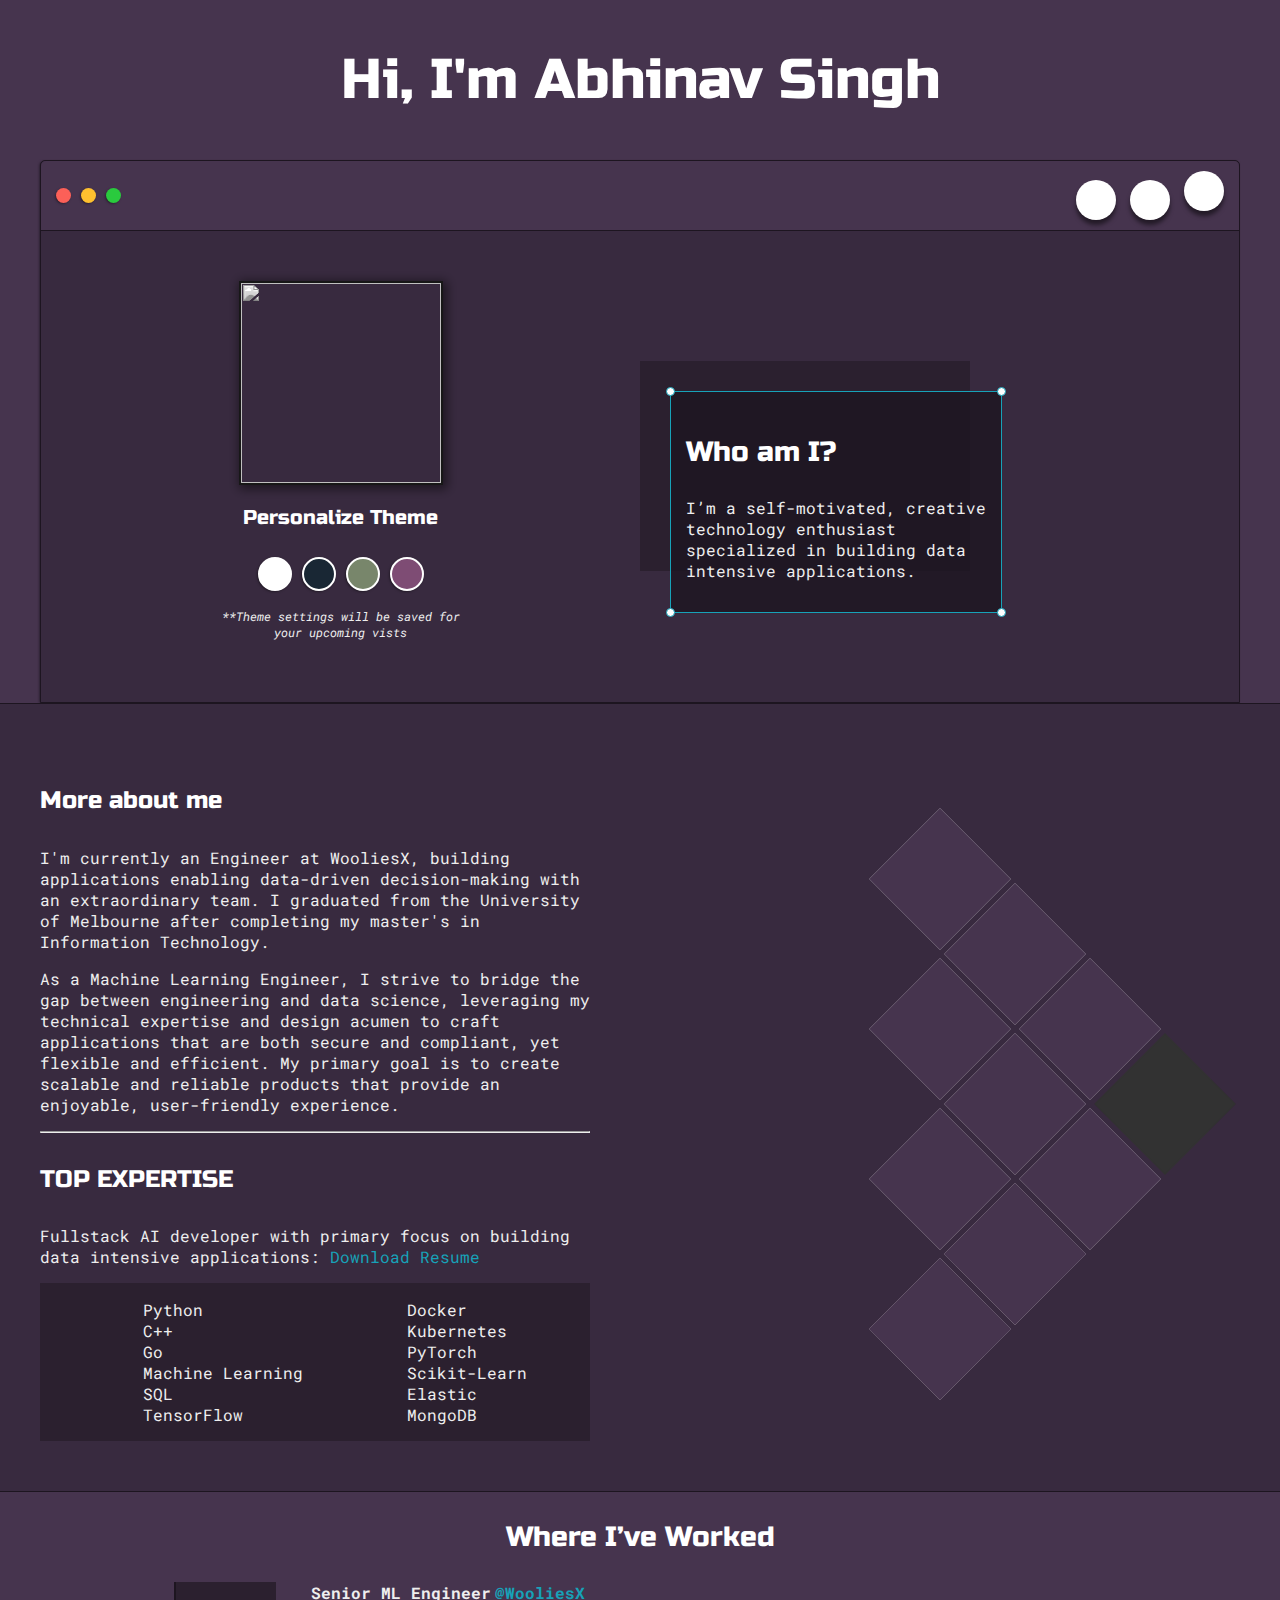
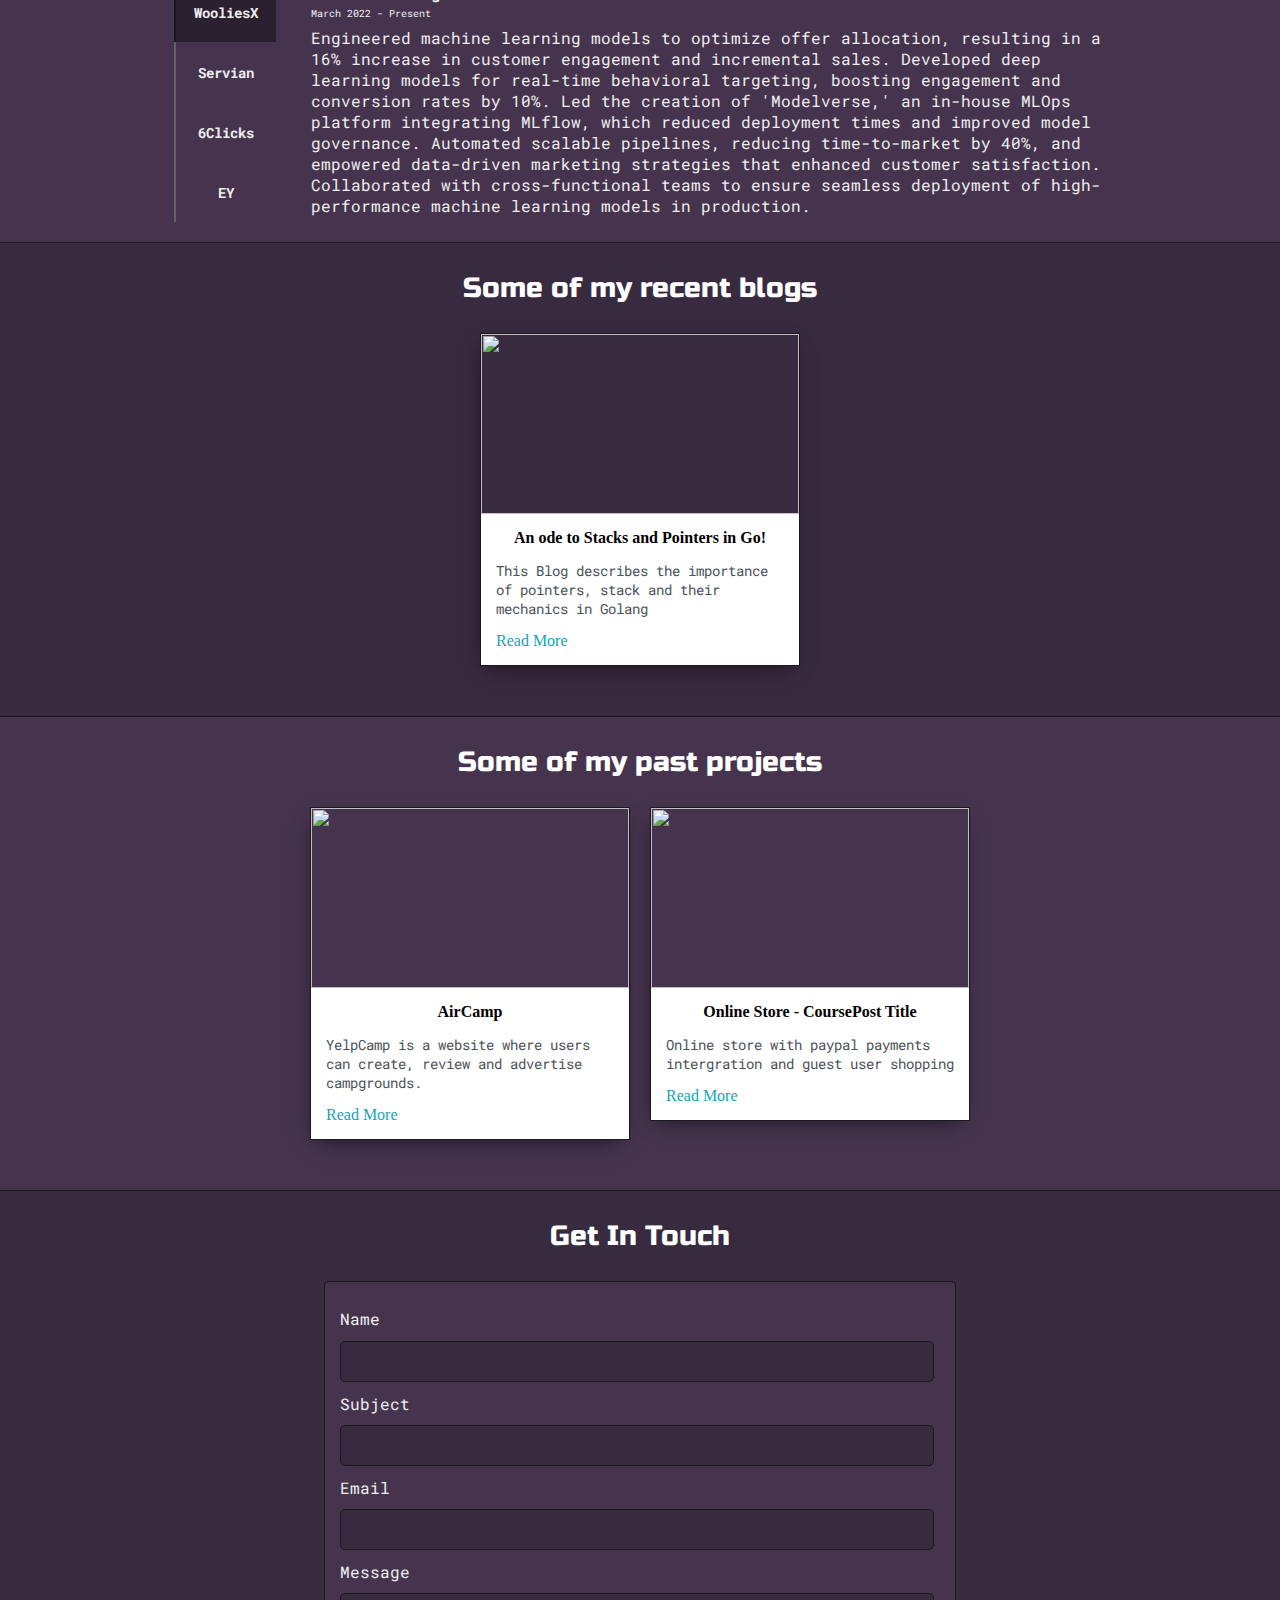
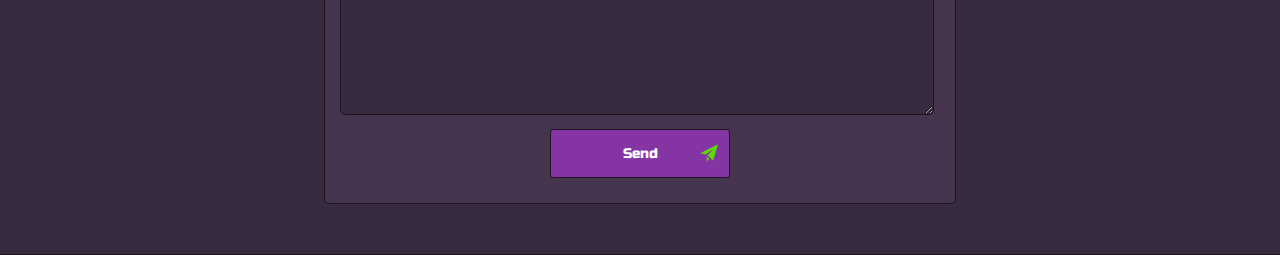
==== commit 14080867: "imporved asset loading" ====
--- a/index.html
+++ b/index.html
@@ -56,8 +56,59 @@
             content="width=device-width, initial-scale=1, maximum-scale=5"
         />
 
+        <!-- Preload critical assets -->
+        <link rel="preload" href="default.css" as="style" />
+        <link
+            rel="preload"
+            href="images/abhi_profile.jpg"
+            as="image"
+            type="image/jpeg"
+        />
+
+        <!-- Critical CSS -->
+        <style>
+            /* Inline critical CSS */
+            #preloader {
+                background: white url(images/loader-circle.gif) no-repeat center
+                    center;
+                height: 100vh;
+                width: 100%;
+                position: fixed;
+                z-index: 100;
+            }
+            .main-container {
+                width: 1200px;
+                margin: 0 auto;
+            }
+            @media screen and (max-width: 1200px) {
+                .main-container {
+                    width: 95%;
+                }
+            }
+        </style>
+
+        <!-- Defer non-critical CSS -->
+        <link
+            rel="stylesheet"
+            href="https://cdnjs.cloudflare.com/ajax/libs/font-awesome/4.7.0/css/font-awesome.min.css"
+            media="print"
+            onload="this.media='all'"
+        />
+        <link
+            rel="stylesheet"
+            type="text/css"
+            href="default.css"
+            media="print"
+            onload="this.media='all'"
+        />
+        <link id="theme-style" rel="stylesheet" type="text/css" href="" />
+
+        <!-- Preconnect to external domains -->
         <link rel="preconnect" href="https://fonts.googleapis.com" />
         <link rel="preconnect" href="https://fonts.gstatic.com" crossorigin />
+        <link rel="preconnect" href="https://ajax.googleapis.com" />
+        <link rel="preconnect" href="https://kit.fontawesome.com" />
+
         <link
             href="https://fonts.googleapis.com/css2?family=Russo+One&display=swap"
             rel="stylesheet"
@@ -66,18 +117,7 @@
             href="https://fonts.googleapis.com/css2?family=Roboto+Mono:wght@500&family=Russo+One&display=swap"
             rel="stylesheet"
         />
-        <link
-            rel="stylesheet"
-            href="https://cdnjs.cloudflare.com/ajax/libs/font-awesome/4.7.0/css/font-awesome.min.css"
-        />
-        <link rel="stylesheet" type="text/css" href="default.css" />
-        <link id="theme-style" rel="stylesheet" type="text/css" href="" />
         <link rel="icon" type="image/x-icon" href="/images/favicon.png" />
-        <script
-            src="https://kit.fontawesome.com/72cc96dbd5.js"
-            crossorigin="anonymous"
-        ></script>
-        <script src="https://ajax.googleapis.com/ajax/libs/jquery/3.6.1/jquery.min.js"></script>
     </head>
     <body>
         <!-- Add structured data for person -->
@@ -743,11 +783,21 @@
             </div>
         </section>
         <script>
-            $(window).on("load", function () {
-                $("#preloader").delay(2000).fadeOut("slow");
+            // Inline critical JS
+            window.addEventListener("load", function () {
+                document.getElementById("preloader").style.display = "none";
             });
         </script>
-        <script type="text/javascript" src="script.js"></script>
-        <script type="text/javascript" src="btn.js"></script>
+        <script
+            src="https://ajax.googleapis.com/ajax/libs/jquery/3.6.1/jquery.min.js"
+            defer
+        ></script>
+        <script
+            src="https://kit.fontawesome.com/72cc96dbd5.js"
+            crossorigin
+            defer
+        ></script>
+        <script type="text/javascript" src="script.js" defer></script>
+        <script type="text/javascript" src="btn.js" defer></script>
     </body>
 </html>
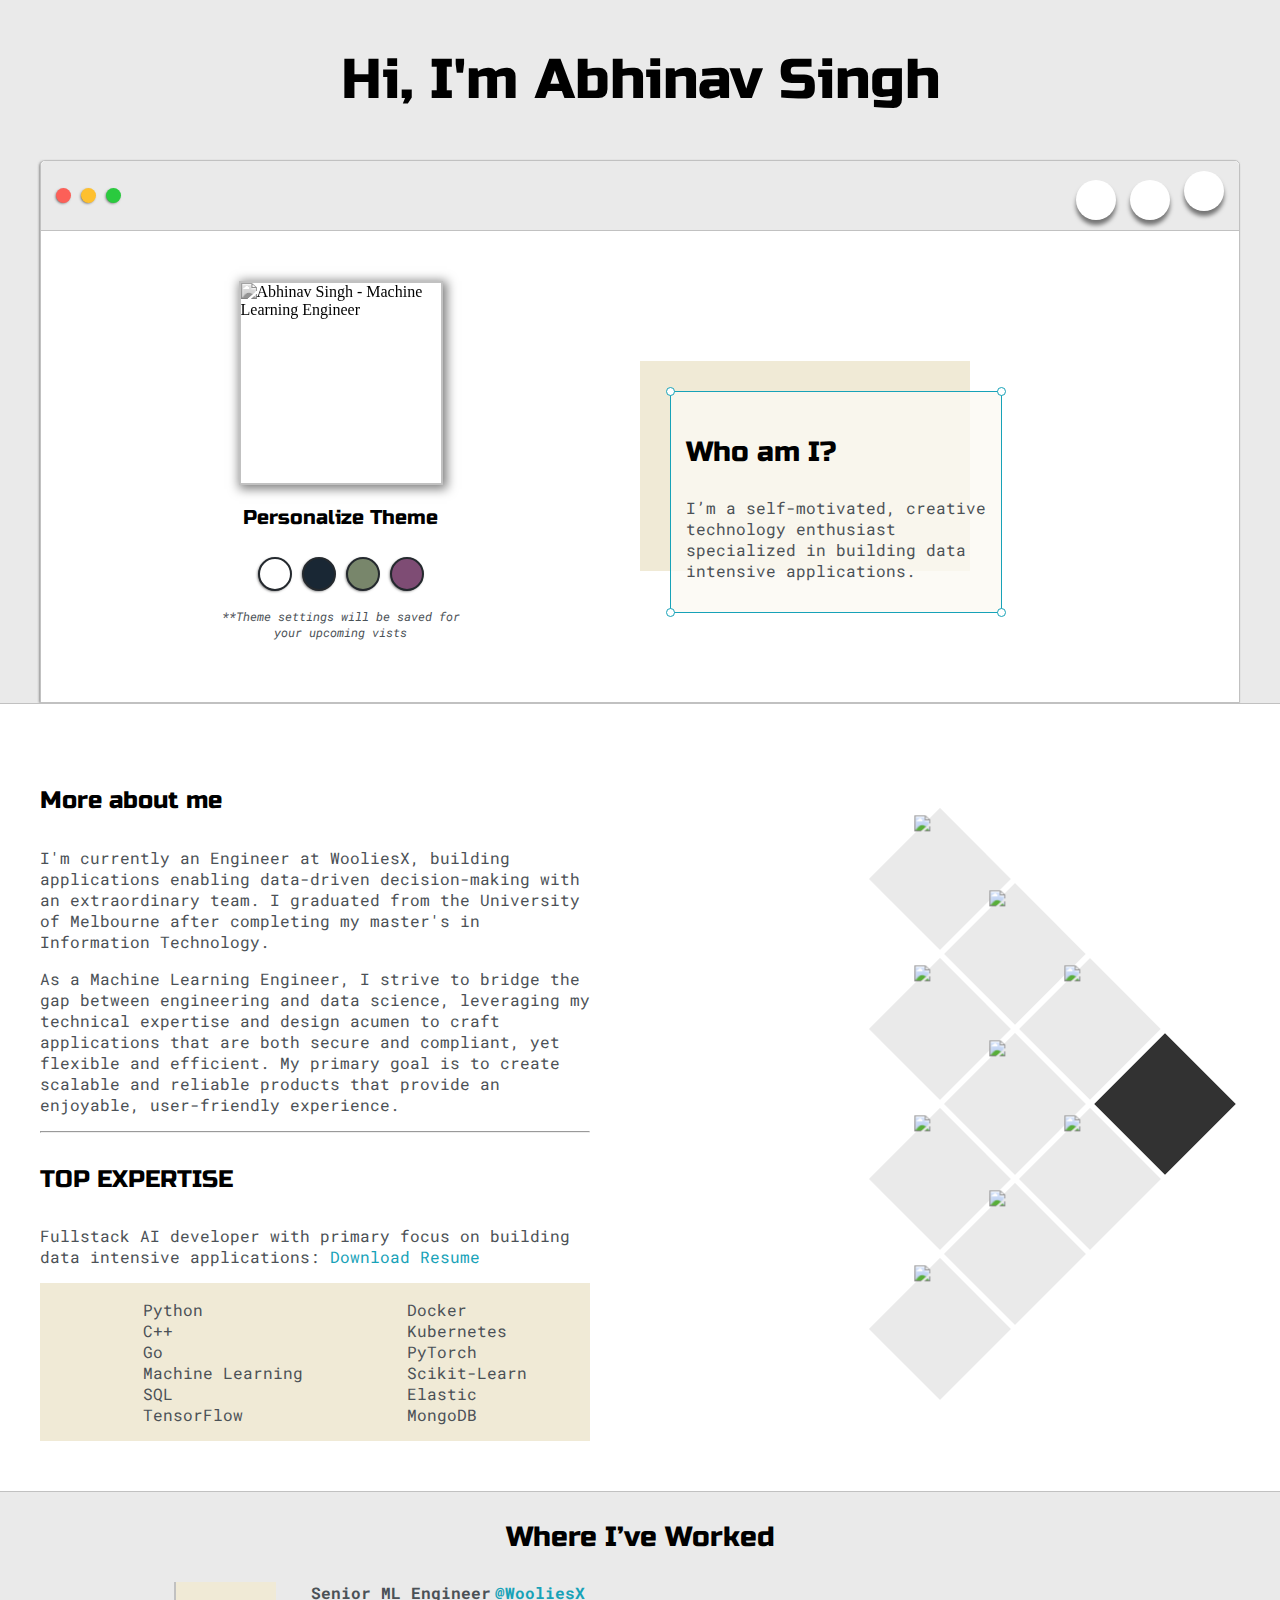
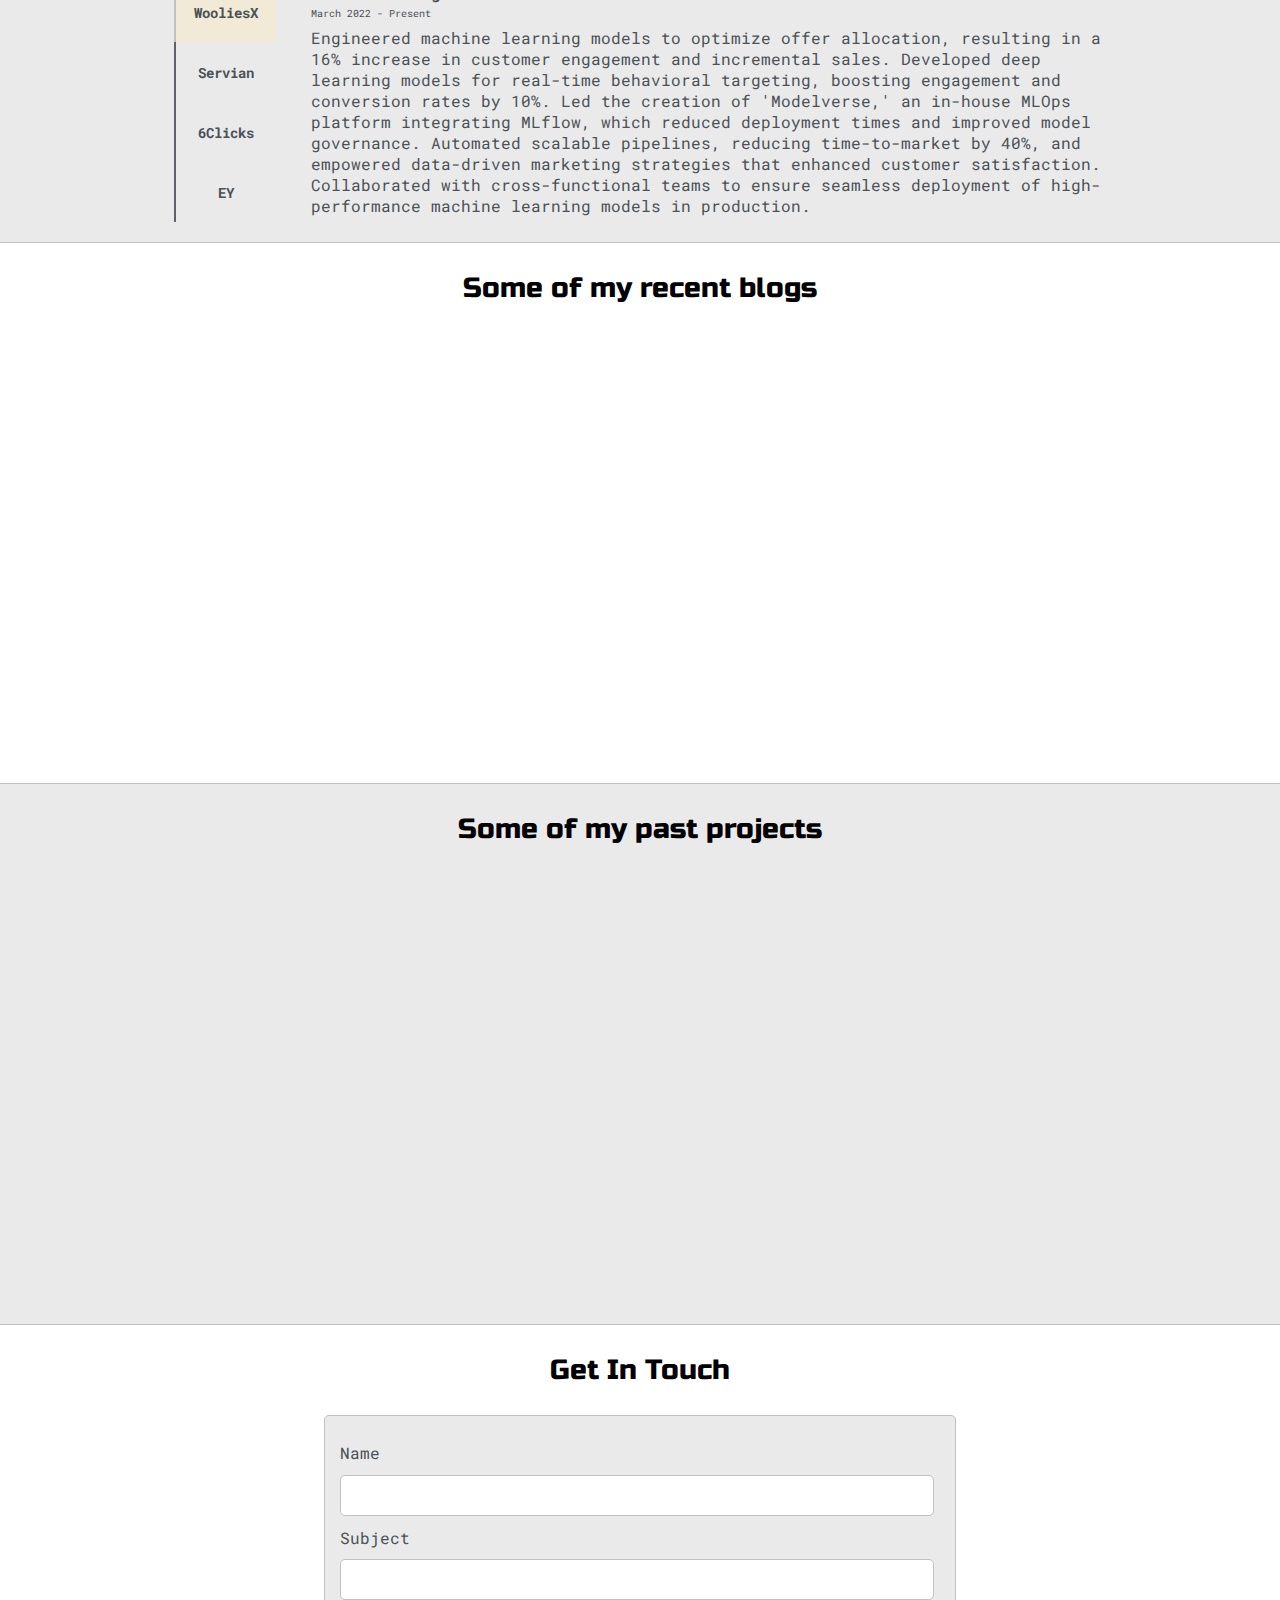
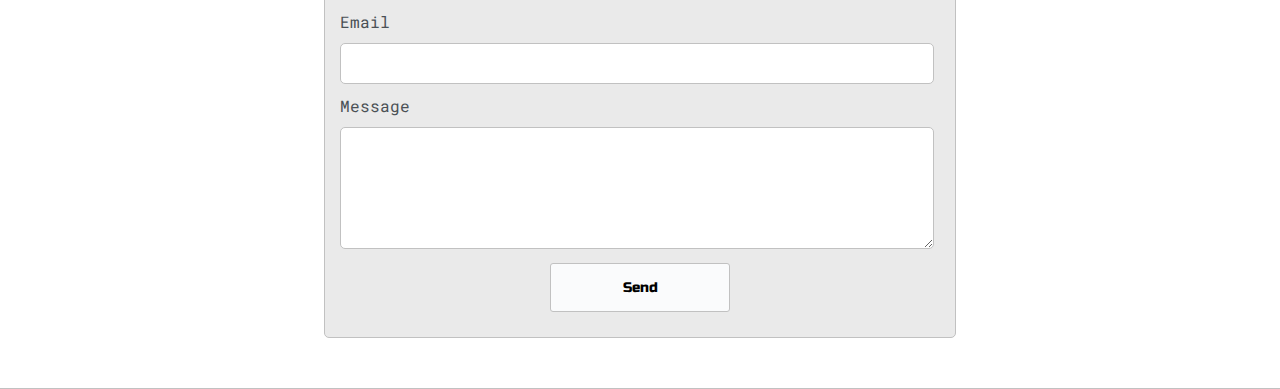
==== commit 7d56f5bc: "Improvement for form submission" ====
--- a/index.html
+++ b/index.html
@@ -68,14 +68,6 @@
         <!-- Critical CSS -->
         <style>
             /* Inline critical CSS */
-            #preloader {
-                background: white url(images/loader-circle.gif) no-repeat center
-                    center;
-                height: 100vh;
-                width: 100%;
-                position: fixed;
-                z-index: 100;
-            }
             .main-container {
                 width: 1200px;
                 margin: 0 auto;
@@ -118,6 +110,15 @@
             rel="stylesheet"
         />
         <link rel="icon" type="image/x-icon" href="/images/favicon.png" />
+
+        <!-- Add intersection observer polyfill for older browsers -->
+        <script>
+            if (!("IntersectionObserver" in window)) {
+                document.write(
+                    '<script src="https://polyfill.io/v3/polyfill.min.js?features=IntersectionObserver"><\/script>'
+                );
+            }
+        </script>
     </head>
     <body>
         <!-- Add structured data for person -->
@@ -192,6 +193,11 @@
                             <img
                                 id="profile_pic"
                                 src="images/abhi_profile.jpg"
+                                alt="Abhinav Singh - Machine Learning Engineer"
+                                loading="lazy"
+                                width="200"
+                                height="200"
+                                decoding="async"
                             />
                         </div>
                         <h5 style="text-align: center; line-height: 0">
@@ -310,7 +316,14 @@
                                 <span class="tooltip">CSS</span>
                                 <div class="box-face">
                                     <div class="box-text">
-                                        <img src="images/css.png" alt="" />
+                                        <img
+                                            src="images/css.png"
+                                            alt="CSS"
+                                            loading="lazy"
+                                            width="40"
+                                            height="40"
+                                            decoding="async"
+                                        />
                                     </div>
                                 </div>
                                 <div class="box-back">
@@ -327,7 +340,14 @@
                                 <span class="tooltip">Docker</span>
                                 <div class="box-face">
                                     <div class="box-text">
-                                        <img src="images/docker.png" alt="" />
+                                        <img
+                                            src="images/docker.png"
+                                            alt="Docker"
+                                            loading="lazy"
+                                            width="40"
+                                            height="40"
+                                            decoding="async"
+                                        />
                                     </div>
                                 </div>
                                 <div class="box-back">
@@ -346,7 +366,11 @@
                                     <div class="box-text">
                                         <img
                                             src="images/kubernetes.png"
-                                            alt=""
+                                            alt="Kubernetes"
+                                            loading="lazy"
+                                            width="40"
+                                            height="40"
+                                            decoding="async"
                                         />
                                     </div>
                                 </div>
@@ -366,7 +390,11 @@
                                     <div class="box-text">
                                         <img
                                             src="images/terraform.png"
-                                            alt=""
+                                            alt="Terraform"
+                                            loading="lazy"
+                                            width="40"
+                                            height="40"
+                                            decoding="async"
                                         />
                                     </div>
                                 </div>
@@ -386,7 +414,14 @@
                                 <span class="tooltip">GCP</span>
                                 <div class="box-face">
                                     <div class="box-text">
-                                        <img src="images/gcp.png" alt="" />
+                                        <img
+                                            src="images/gcp.png"
+                                            alt="GCP"
+                                            loading="lazy"
+                                            width="40"
+                                            height="40"
+                                            decoding="async"
+                                        />
                                     </div>
                                 </div>
                                 <div class="box-back">
@@ -403,7 +438,14 @@
                                 <span class="tooltip">Azure</span>
                                 <div class="box-face">
                                     <div class="box-text">
-                                        <img src="images/azure.png" alt="" />
+                                        <img
+                                            src="images/azure.png"
+                                            alt="Azure"
+                                            loading="lazy"
+                                            width="40"
+                                            height="40"
+                                            decoding="async"
+                                        />
                                     </div>
                                 </div>
                                 <div class="box-back">
@@ -420,7 +462,14 @@
                                 <span class="tooltip">MongoDB</span>
                                 <div class="box-face">
                                     <div class="box-text">
-                                        <img src="images/mongodb.png" alt="" />
+                                        <img
+                                            src="images/mongodb.png"
+                                            alt="MongoDB"
+                                            loading="lazy"
+                                            width="40"
+                                            height="40"
+                                            decoding="async"
+                                        />
                                     </div>
                                 </div>
                                 <div class="box-back">
@@ -439,7 +488,14 @@
                                 <span class="tooltip">Java</span>
                                 <div class="box-face">
                                     <div class="box-text">
-                                        <img src="images/java.png" alt="" />
+                                        <img
+                                            src="images/java.png"
+                                            alt="Java"
+                                            loading="lazy"
+                                            width="40"
+                                            height="40"
+                                            decoding="async"
+                                        />
                                     </div>
                                 </div>
                                 <div class="box-back">
@@ -456,7 +512,14 @@
                                 <span class="tooltip">Python</span>
                                 <div class="box-face">
                                     <div class="box-text">
-                                        <img src="images/python.png" alt="" />
+                                        <img
+                                            src="images/python.png"
+                                            alt="Python"
+                                            loading="lazy"
+                                            width="40"
+                                            height="40"
+                                            decoding="async"
+                                        />
                                     </div>
                                 </div>
                                 <div class="box-back">
@@ -658,7 +721,15 @@
                 <div class="post-wrapper">
                     <div>
                         <div class="post">
-                            <img class="thumbnail" src="images\go-wall.png" />
+                            <img
+                                class="thumbnail"
+                                src="images\go-wall.png"
+                                alt="An ode to Stacks and Pointers in Go!"
+                                loading="lazy"
+                                width="200"
+                                height="200"
+                                decoding="async"
+                            />
                             <div class="post-preview">
                                 <h6 class="post-title">
                                     An ode to Stacks and Pointers in Go!
@@ -690,6 +761,11 @@
                             <img
                                 class="thumbnail"
                                 src="images\aircamp\AirCamp1.png"
+                                alt="AirCamp"
+                                loading="lazy"
+                                width="200"
+                                height="200"
+                                decoding="async"
                             />
                             <div class="post-preview">
                                 <h6 class="post-title">AirCamp</h6>
@@ -704,7 +780,15 @@
 
                     <div>
                         <div class="post">
-                            <img class="thumbnail" src="images/ecom.jpg" />
+                            <img
+                                class="thumbnail"
+                                src="images/ecom.jpg"
+                                alt="Online Store - CoursePost Title"
+                                loading="lazy"
+                                width="200"
+                                height="200"
+                                decoding="async"
+                            />
                             <div class="post-preview">
                                 <h6 class="post-title">
                                     Online Store - CoursePost Title
@@ -761,22 +845,6 @@
                         <!-- <input id="submit-btn" type="submit" value="Send" /> -->
                         <button>
                             <p>Send</p>
-                            <svg
-                                version="1.1"
-                                xmlns="http://www.w3.org/2000/svg"
-                                xmlns:xlink="http://www.w3.org/1999/xlink"
-                                x="0px"
-                                y="0px"
-                                viewBox="0 0 512 512"
-                                enable-background="new 0 0 512 512"
-                                xml:space="preserve"
-                            >
-                                <path
-                                    id="paper-plane-icon"
-                                    d="M462,54.955L355.371,437.187l-135.92-128.842L353.388,167l-179.53,124.074L50,260.973L462,54.955z
-                        M202.992,332.528v124.517l58.738-67.927L202.992,332.528z"
-                                ></path>
-                            </svg>
                         </button>
                     </div>
                 </form>
@@ -786,6 +854,28 @@
             // Inline critical JS
             window.addEventListener("load", function () {
                 document.getElementById("preloader").style.display = "none";
+            });
+        </script>
+        <script>
+            // Lazy loading handler
+            document.addEventListener("DOMContentLoaded", function () {
+                const imageObserver = new IntersectionObserver(
+                    (entries, observer) => {
+                        entries.forEach((entry) => {
+                            if (entry.isIntersecting) {
+                                const img = entry.target;
+                                img.classList.add("loaded");
+                                observer.unobserve(img);
+                            }
+                        });
+                    }
+                );
+
+                // Observe all images
+                document.querySelectorAll("img").forEach((img) => {
+                    img.classList.add("lazy-image");
+                    imageObserver.observe(img);
+                });
             });
         </script>
         <script
--- a/default.css
+++ b/default.css
@@ -1,18 +1,18 @@
 :root {
-    --mainColor: #46344e;
-    --secondaryColor: #382a3f;
-
-    --borderColor: #1d1520;
-
-    --mainText: #fff;
-    --secondaryText: #eeeeee;
-
-    --themeDotBorder: #fff;
-
-    --previewBg: rgb(29, 21, 32, 0.8);
-    --previewShadow: #2b202f;
-
-    --buttonColor: #8534a3;
+    --mainColor: #eaeaea;
+    --secondaryColor: #fff;
+
+    --borderColor: #c1c1c1;
+
+    --mainText: black;
+    --secondaryText: #4b5156;
+
+    --themeDotBorder: #24292e;
+
+    --previewBg: rgb(251, 249, 243, 0.8);
+    --previewShadow: #f0ead6;
+
+    --buttonColor: #fafbfc;
     --linkColor: #17a2b8;
 }
 
@@ -553,6 +553,7 @@
     width: 100%;
     height: 180px;
     object-fit: cover;
+    background-color: #f0f0f0; /* Placeholder color */
 }
 
 .post-preview {
@@ -640,36 +641,6 @@
     transform: translateY(-2px);
 }
 
-.btn-container button:hover svg {
-    -webkit-transform: rotate(10deg);
-    -moz-transform: rotate(10deg);
-    -o-transform: rotate(10deg);
-    -ms-transform: rotate(10deg);
-    transform: rotate(10deg);
-    -webkit-transition: -webkit-transform 0.15s;
-    -moz-transition: -moz-transform 0.15s;
-    -o-transition: -o-transform 0.15s;
-    -ms-transition: -ms-transform 0.15s;
-    transition: transform 0.15s;
-}
-
-.btn-container button svg {
-    position: absolute;
-    top: 12px;
-    right: 9px;
-    height: 22px;
-    width: auto;
-    -webkit-transition: -webkit-transform 0.15s;
-    -moz-transition: -moz-transform 0.15s;
-    -o-transition: -o-transform 0.15s;
-    -ms-transition: -ms-transform 0.15s;
-    transition: transform 0.15s;
-}
-
-.btn-container button svg path {
-    fill: #5bda00;
-}
-
 .btn-container button.clicked {
     background-color: #4bb543;
     border: 2px solid var(--borderColor);
@@ -681,20 +652,6 @@
     -ms-animation: bounce-in 0.3s;
     animation: bounce-in 0.3s;
     cursor: default;
-}
-
-.btn-container button.clicked svg {
-    -webkit-animation: flyaway 1.3s linear;
-    -moz-animation: flyaway 1.3s linear;
-    -o-animation: flyaway 1.3s linear;
-    -ms-animation: flyaway 1.3s linear;
-    animation: flyaway 1.3s linear;
-    top: -80px;
-    right: -1000px;
-}
-
-.btn-container button.clicked svg path {
-    fill: #5bda00;
 }
 
 @media screen and (max-width: 1200px) {
@@ -1300,3 +1257,19 @@
     position: fixed;
     z-index: 100;
 }
+
+/* Image optimization styles */
+img {
+    max-width: 100%;
+    height: auto;
+    image-rendering: -webkit-optimize-contrast;
+    transform: translateZ(0);
+    backface-visibility: hidden;
+}
+
+@supports (content-visibility: auto) {
+    .post-wrapper {
+        content-visibility: auto;
+        contain-intrinsic-size: 400px;
+    }
+}
--- a/default.css
+++ b/default.css
@@ -1,18 +1,18 @@
 :root {
-    --mainColor: #46344e;
-    --secondaryColor: #382a3f;
-
-    --borderColor: #1d1520;
-
-    --mainText: #fff;
-    --secondaryText: #eeeeee;
-
-    --themeDotBorder: #fff;
-
-    --previewBg: rgb(29, 21, 32, 0.8);
-    --previewShadow: #2b202f;
-
-    --buttonColor: #8534a3;
+    --mainColor: #eaeaea;
+    --secondaryColor: #fff;
+
+    --borderColor: #c1c1c1;
+
+    --mainText: black;
+    --secondaryText: #4b5156;
+
+    --themeDotBorder: #24292e;
+
+    --previewBg: rgb(251, 249, 243, 0.8);
+    --previewShadow: #f0ead6;
+
+    --buttonColor: #fafbfc;
     --linkColor: #17a2b8;
 }
 
@@ -553,6 +553,7 @@
     width: 100%;
     height: 180px;
     object-fit: cover;
+    background-color: #f0f0f0; /* Placeholder color */
 }
 
 .post-preview {
@@ -640,36 +641,6 @@
     transform: translateY(-2px);
 }
 
-.btn-container button:hover svg {
-    -webkit-transform: rotate(10deg);
-    -moz-transform: rotate(10deg);
-    -o-transform: rotate(10deg);
-    -ms-transform: rotate(10deg);
-    transform: rotate(10deg);
-    -webkit-transition: -webkit-transform 0.15s;
-    -moz-transition: -moz-transform 0.15s;
-    -o-transition: -o-transform 0.15s;
-    -ms-transition: -ms-transform 0.15s;
-    transition: transform 0.15s;
-}
-
-.btn-container button svg {
-    position: absolute;
-    top: 12px;
-    right: 9px;
-    height: 22px;
-    width: auto;
-    -webkit-transition: -webkit-transform 0.15s;
-    -moz-transition: -moz-transform 0.15s;
-    -o-transition: -o-transform 0.15s;
-    -ms-transition: -ms-transform 0.15s;
-    transition: transform 0.15s;
-}
-
-.btn-container button svg path {
-    fill: #5bda00;
-}
-
 .btn-container button.clicked {
     background-color: #4bb543;
     border: 2px solid var(--borderColor);
@@ -681,20 +652,6 @@
     -ms-animation: bounce-in 0.3s;
     animation: bounce-in 0.3s;
     cursor: default;
-}
-
-.btn-container button.clicked svg {
-    -webkit-animation: flyaway 1.3s linear;
-    -moz-animation: flyaway 1.3s linear;
-    -o-animation: flyaway 1.3s linear;
-    -ms-animation: flyaway 1.3s linear;
-    animation: flyaway 1.3s linear;
-    top: -80px;
-    right: -1000px;
-}
-
-.btn-container button.clicked svg path {
-    fill: #5bda00;
 }
 
 @media screen and (max-width: 1200px) {
@@ -1300,3 +1257,19 @@
     position: fixed;
     z-index: 100;
 }
+
+/* Image optimization styles */
+img {
+    max-width: 100%;
+    height: auto;
+    image-rendering: -webkit-optimize-contrast;
+    transform: translateZ(0);
+    backface-visibility: hidden;
+}
+
+@supports (content-visibility: auto) {
+    .post-wrapper {
+        content-visibility: auto;
+        contain-intrinsic-size: 400px;
+    }
+}
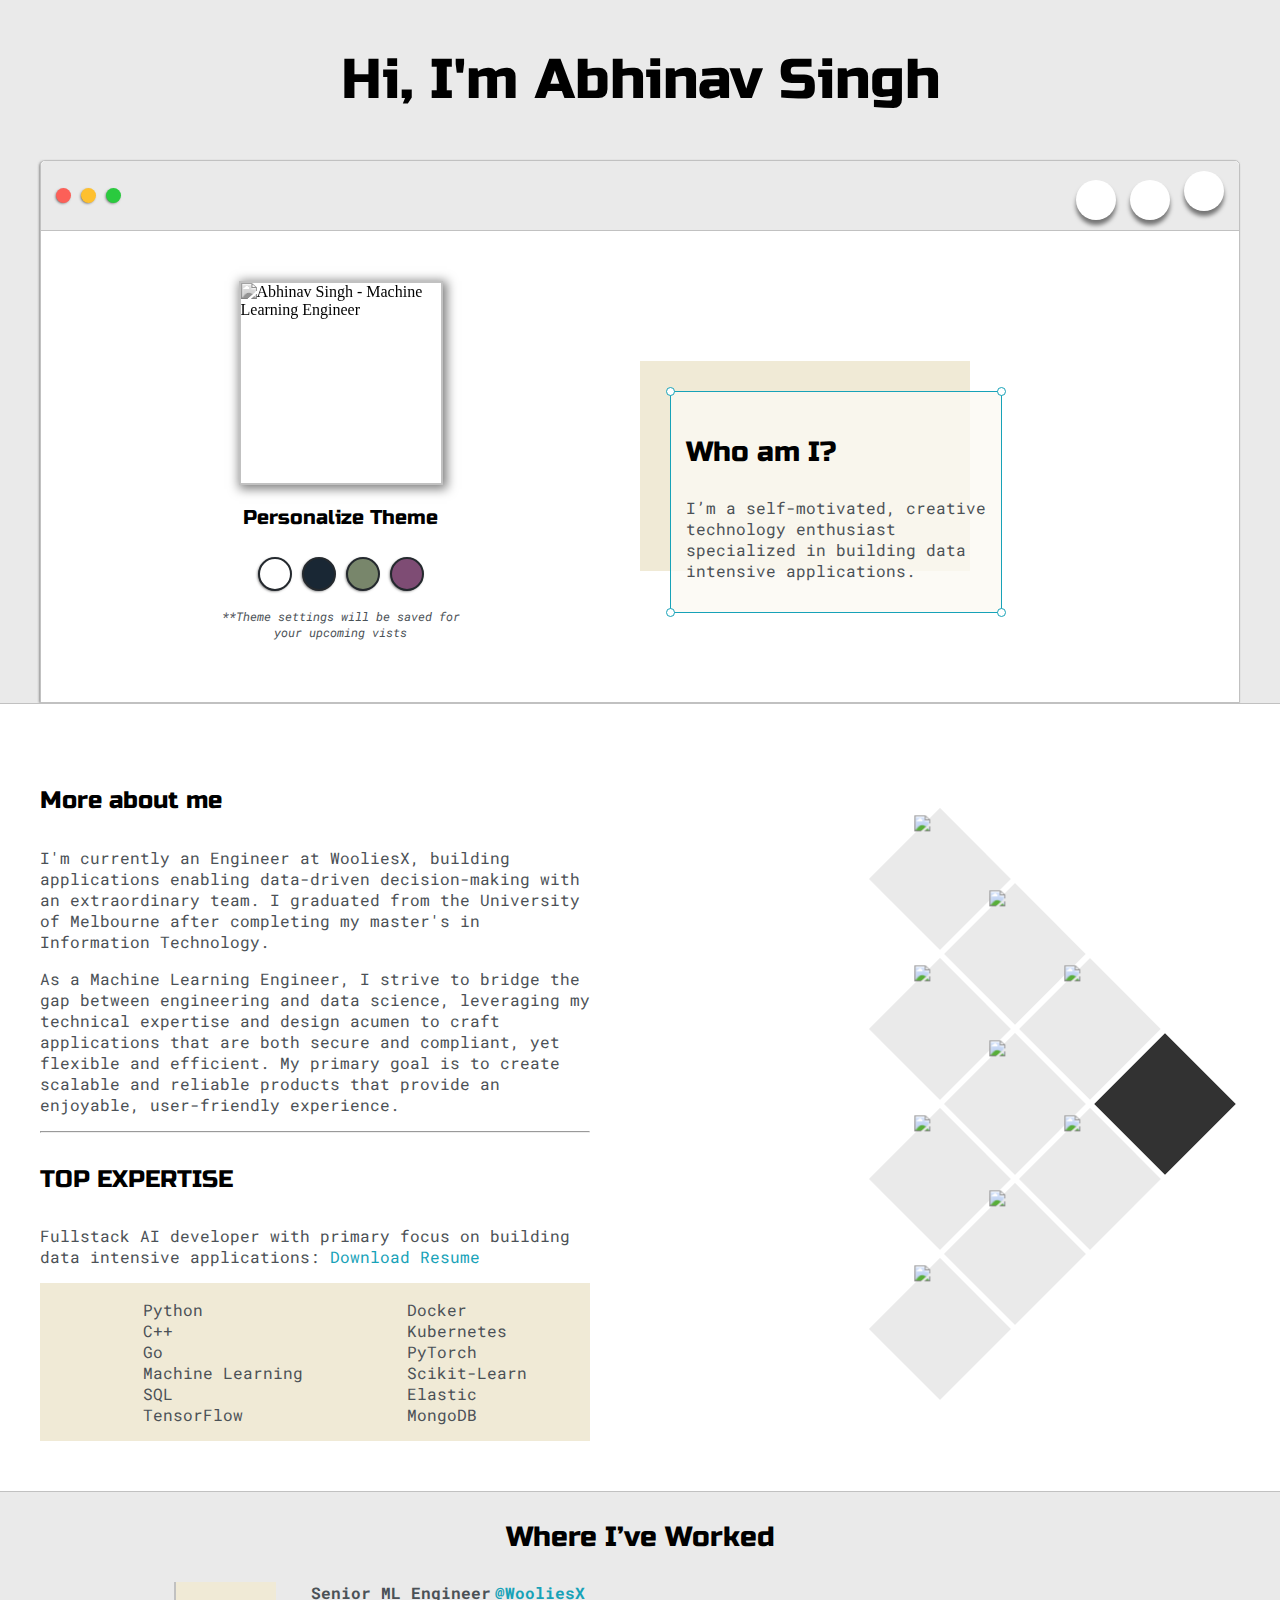
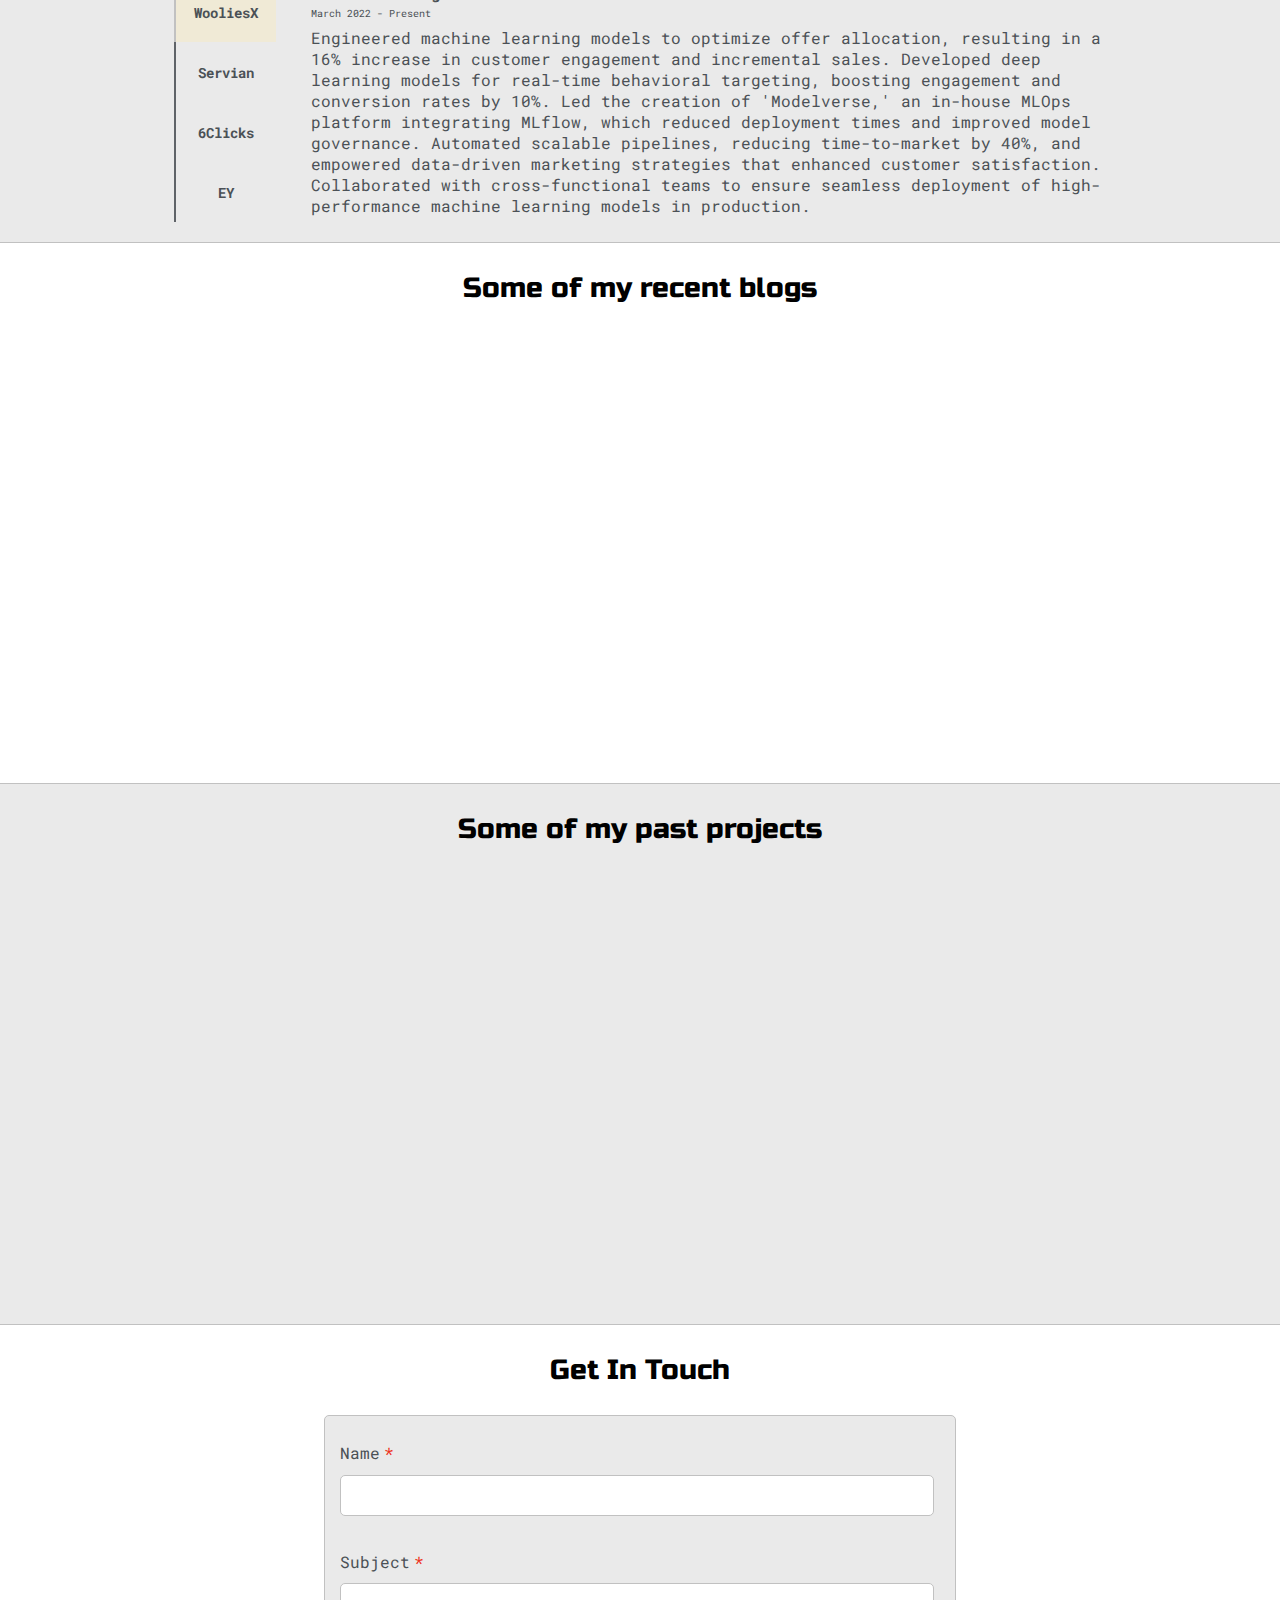
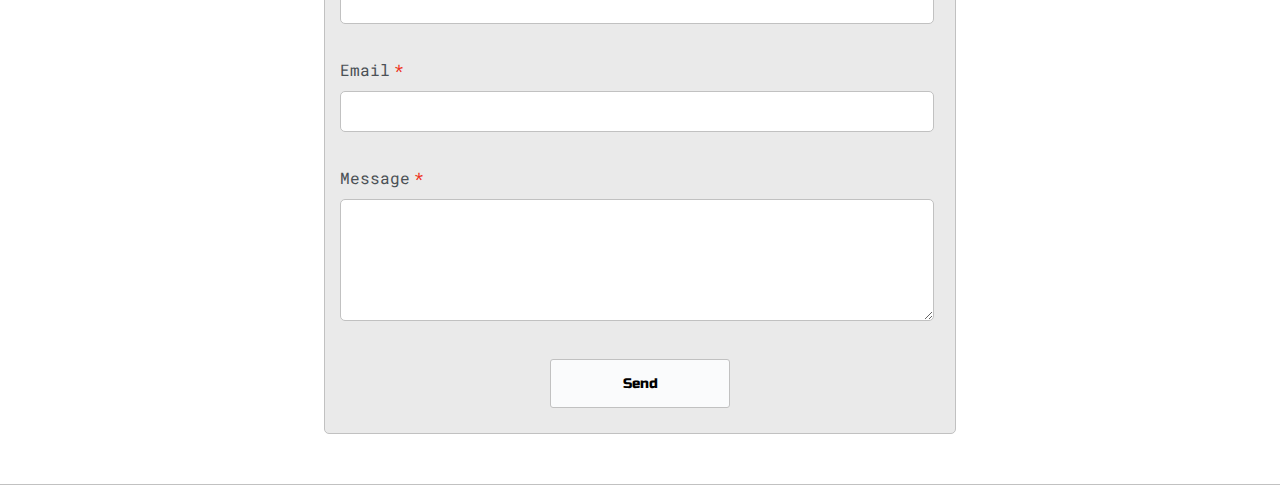
==== commit 728edf45: "accessbility improvements" ====
--- a/index.html
+++ b/index.html
@@ -1,5 +1,5 @@
 <!DOCTYPE html>
-<html lang="en">
+<html lang="en" dir="ltr">
     <head>
         <meta charset="utf-8" />
         <meta http-equiv="X-UA-Compatible" content="IE=edge" />
@@ -119,737 +119,765 @@
                 );
             }
         </script>
+        <script>
+            // Add skip to main content for keyboard users
+            window.addEventListener("DOMContentLoaded", () => {
+                const main = document.querySelector("main");
+                if (main) {
+                    main.setAttribute("role", "main");
+                    main.setAttribute("id", "main-content");
+                }
+            });
+        </script>
     </head>
     <body>
-        <!-- Add structured data for person -->
-        <script type="application/ld+json">
-            {
-                "@context": "https://schema.org",
-                "@type": "Person",
-                "name": "Abhinav Singh",
-                "jobTitle": "Machine Learning Engineer",
-                "url": "https://abhinavsingh95.github.io/",
-                "sameAs": [
-                    "https://github.com/AbhinavSingh95",
-                    "https://www.linkedin.com/in/init-abs/",
-                    "https://www.instagram.com/__init__abs/"
-                ],
-                "worksFor": {
-                    "@type": "Organization",
-                    "name": "WooliesX"
-                },
-                "alumni": {
-                    "@type": "CollegeOrUniversity",
-                    "name": "University of Melbourne"
-                }
-            }
-        </script>
-
-        <div id="preloader"></div>
-        <section class="s1">
-            <div class="main-container">
-                <div class="greeting-wrapper">
-                    <h1>Hi, I'm Abhinav Singh</h1>
-                </div>
-
-                <div class="intro-wrapper">
-                    <div class="nav-wrapper">
-                        <!-- Link around dots-wrapper added after tutorial video -->
-                        <a href="index.html">
-                            <div class="dots-wrapper">
-                                <div id="dot-1" class="browser-dot"></div>
-                                <div id="dot-2" class="browser-dot"></div>
-                                <div id="dot-3" class="browser-dot"></div>
-                            </div>
-                        </a>
-
-                        <ul id="navigation">
-                            <li>
-                                <a
-                                    href="https://github.com/AbhinavSingh95"
-                                    target="blank"
-                                    ><i class="fab fa-github"></i
-                                ></a>
-                            </li>
-                            <li>
-                                <a
-                                    href="https://www.instagram.com/__init__abs/"
-                                    target="blank"
-                                    ><i class="fab fa-instagram"></i
-                                ></a>
-                            </li>
-                            <li>
-                                <a
-                                    href="https://www.linkedin.com/in/init-abs/"
-                                    target="blank"
-                                    ><i class="fab fa-linkedin-in"></i
-                                ></a>
-                            </li>
-                        </ul>
+        <!-- Add skip link for keyboard navigation -->
+        <a href="#main-content" class="skip-to-main">Skip to main content</a>
+
+        <!-- Wrap main content in main tag -->
+        <main id="main-content">
+            <div id="preloader"></div>
+            <section class="s1">
+                <div class="main-container">
+                    <div class="greeting-wrapper">
+                        <h1>Hi, I'm Abhinav Singh</h1>
                     </div>
 
-                    <div class="left-column">
-                        <div class="profile-pic-container">
-                            <img
-                                id="profile_pic"
-                                src="images/abhi_profile.jpg"
-                                alt="Abhinav Singh - Machine Learning Engineer"
-                                loading="lazy"
-                                width="200"
-                                height="200"
-                                decoding="async"
-                            />
-                        </div>
-                        <h5 style="text-align: center; line-height: 0">
-                            Personalize Theme
-                        </h5>
-
-                        <div id="theme-options-wrapper">
-                            <div
-                                data-mode="light"
-                                id="light-mode"
-                                class="theme-dot"
-                            ></div>
-                            <div
-                                data-mode="blue"
-                                id="blue-mode"
-                                class="theme-dot"
-                            ></div>
-                            <div
-                                data-mode="green"
-                                id="green-mode"
-                                class="theme-dot"
-                            ></div>
-                            <div
-                                data-mode="purple"
-                                id="purple-mode"
-                                class="theme-dot"
-                            ></div>
-                        </div>
-
-                        <p id="settings-note">
-                            **Theme settings will be saved for<br />your
-                            upcoming vists
-                        </p>
-                    </div>
-
-                    <div class="right-column">
-                        <div id="preview-shadow">
-                            <div id="preview">
-                                <div id="corner-tl" class="corner"></div>
-                                <div id="corner-tr" class="corner"></div>
-                                <h3>Who am I?</h3>
-                                <p>
-                                    I’m a self-motivated, creative technology
-                                    enthusiast specialized in building data
-                                    intensive applications.
-                                </p>
-                                <div id="corner-br" class="corner"></div>
-                                <div id="corner-bl" class="corner"></div>
+                    <div class="intro-wrapper">
+                        <div class="nav-wrapper">
+                            <!-- Link around dots-wrapper added after tutorial video -->
+                            <a href="index.html">
+                                <div class="dots-wrapper">
+                                    <div id="dot-1" class="browser-dot"></div>
+                                    <div id="dot-2" class="browser-dot"></div>
+                                    <div id="dot-3" class="browser-dot"></div>
+                                </div>
+                            </a>
+
+                            <ul id="navigation">
+                                <li>
+                                    <a
+                                        href="https://github.com/AbhinavSingh95"
+                                        target="blank"
+                                        ><i class="fab fa-github"></i
+                                    ></a>
+                                </li>
+                                <li>
+                                    <a
+                                        href="https://www.instagram.com/__init__abs/"
+                                        target="blank"
+                                        ><i class="fab fa-instagram"></i
+                                    ></a>
+                                </li>
+                                <li>
+                                    <a
+                                        href="https://www.linkedin.com/in/init-abs/"
+                                        target="blank"
+                                        ><i class="fab fa-linkedin-in"></i
+                                    ></a>
+                                </li>
+                            </ul>
+                        </div>
+
+                        <div class="left-column">
+                            <div class="profile-pic-container">
+                                <img
+                                    id="profile_pic"
+                                    src="images/abhi_profile.jpg"
+                                    alt="Abhinav Singh - Machine Learning Engineer"
+                                    loading="lazy"
+                                    width="200"
+                                    height="200"
+                                    decoding="async"
+                                />
+                            </div>
+                            <h5 style="text-align: center; line-height: 0">
+                                Personalize Theme
+                            </h5>
+
+                            <div id="theme-options-wrapper">
+                                <div
+                                    data-mode="light"
+                                    id="light-mode"
+                                    class="theme-dot"
+                                ></div>
+                                <div
+                                    data-mode="blue"
+                                    id="blue-mode"
+                                    class="theme-dot"
+                                ></div>
+                                <div
+                                    data-mode="green"
+                                    id="green-mode"
+                                    class="theme-dot"
+                                ></div>
+                                <div
+                                    data-mode="purple"
+                                    id="purple-mode"
+                                    class="theme-dot"
+                                ></div>
+                            </div>
+
+                            <p id="settings-note">
+                                **Theme settings will be saved for<br />your
+                                upcoming vists
+                            </p>
+                        </div>
+
+                        <div class="right-column">
+                            <div id="preview-shadow">
+                                <div id="preview">
+                                    <div id="corner-tl" class="corner"></div>
+                                    <div id="corner-tr" class="corner"></div>
+                                    <h3>Who am I?</h3>
+                                    <p>
+                                        I’m a self-motivated, creative
+                                        technology enthusiast specialized in
+                                        building data intensive applications.
+                                    </p>
+                                    <div id="corner-br" class="corner"></div>
+                                    <div id="corner-bl" class="corner"></div>
+                                </div>
                             </div>
                         </div>
                     </div>
                 </div>
-            </div>
-        </section>
-
-        <section class="s2">
-            <div class="main-container">
-                <div class="about-wrapper">
-                    <div class="about-me">
-                        <h4>More about me</h4>
-
-                        <p>
-                            I'm currently an Engineer at WooliesX, building
-                            applications enabling data-driven decision-making
-                            with an extraordinary team. I graduated from the
-                            University of Melbourne after completing my master's
-                            in Information Technology.
-                        </p>
-
-                        <p>
-                            As a Machine Learning Engineer, I strive to bridge
-                            the gap between engineering and data science,
-                            leveraging my technical expertise and design acumen
-                            to craft applications that are both secure and
-                            compliant, yet flexible and efficient. My primary
-                            goal is to create scalable and reliable products
-                            that provide an enjoyable, user-friendly experience.
-                        </p>
-
-                        <hr />
-
-                        <h4>TOP EXPERTISE</h4>
-
-                        <p>
-                            Fullstack AI developer with primary focus on
-                            building data intensive applications:
-                            <a target="_blank" href="abhinavSinghResume.pdf"
-                                >Download Resume</a
-                            >
-                        </p>
-
-                        <div id="skills">
-                            <ul>
-                                <li>Python</li>
-                                <li>C++</li>
-                                <li>Go</li>
-                                <li>Machine Learning</li>
-                                <li>SQL</li>
-                                <li>TensorFlow</li>
-                            </ul>
-
-                            <ul>
-                                <li>Docker</li>
-                                <li>Kubernetes</li>
-                                <li>PyTorch</li>
-                                <li>Scikit-Learn</li>
-                                <li>Elastic</li>
-                                <li>MongoDB</li>
-                            </ul>
-                        </div>
-                    </div>
-
-                    <div class="wall">
-                        <div class="v-boxes">
-                            <div class="box">
-                                <span class="tooltip">CSS</span>
-                                <div class="box-face">
-                                    <div class="box-text">
-                                        <img
-                                            src="images/css.png"
-                                            alt="CSS"
-                                            loading="lazy"
-                                            width="40"
-                                            height="40"
-                                            decoding="async"
-                                        />
-                                    </div>
-                                </div>
-                                <div class="box-back">
-                                    <div class="box-text">
-                                        <i class="fa fa-star"></i>
-                                        <i class="fa fa-star"></i>
-                                        <i class="fa fa-star"></i>
-                                        <i class="fa fa-star"></i>
-                                        <i class="fas fa-star-half-alt"></i>
-                                    </div>
-                                </div>
-                            </div>
-                            <div class="box">
-                                <span class="tooltip">Docker</span>
-                                <div class="box-face">
-                                    <div class="box-text">
-                                        <img
-                                            src="images/docker.png"
-                                            alt="Docker"
-                                            loading="lazy"
-                                            width="40"
-                                            height="40"
-                                            decoding="async"
-                                        />
-                                    </div>
-                                </div>
-                                <div class="box-back">
-                                    <div class="box-text">
-                                        <i class="fa fa-star"></i>
-                                        <i class="fa fa-star"></i>
-                                        <i class="fa fa-star"></i>
-                                        <i class="fa fa-star"></i>
-                                        <i class="far fa-star"></i>
-                                    </div>
-                                </div>
-                            </div>
-                            <div class="box">
-                                <span class="tooltip">Kubernetes</span>
-                                <div class="box-face">
-                                    <div class="box-text">
-                                        <img
-                                            src="images/kubernetes.png"
-                                            alt="Kubernetes"
-                                            loading="lazy"
-                                            width="40"
-                                            height="40"
-                                            decoding="async"
-                                        />
-                                    </div>
-                                </div>
-                                <div class="box-back">
-                                    <div class="box-text">
-                                        <i class="fa fa-star"></i>
-                                        <i class="fa fa-star"></i>
-                                        <i class="fa fa-star"></i>
-                                        <i class="fa fa-star"></i>
-                                        <i class="fas fa-star-half-alt"></i>
-                                    </div>
-                                </div>
-                            </div>
-                            <div class="box">
-                                <span class="tooltip">Terraform</span>
-                                <div class="box-face">
-                                    <div class="box-text">
-                                        <img
-                                            src="images/terraform.png"
-                                            alt="Terraform"
-                                            loading="lazy"
-                                            width="40"
-                                            height="40"
-                                            decoding="async"
-                                        />
-                                    </div>
-                                </div>
-                                <div class="box-back">
-                                    <div class="box-text">
-                                        <i class="fa fa-star"></i>
-                                        <i class="fa fa-star"></i>
-                                        <i class="fa fa-star"></i>
-                                        <i class="fa fa-star"></i>
-                                        <i class="far fa-star"></i>
-                                    </div>
-                                </div>
-                            </div>
-                        </div>
-                        <div class="v-boxes second">
-                            <div class="box">
-                                <span class="tooltip">GCP</span>
-                                <div class="box-face">
-                                    <div class="box-text">
-                                        <img
-                                            src="images/gcp.png"
-                                            alt="GCP"
-                                            loading="lazy"
-                                            width="40"
-                                            height="40"
-                                            decoding="async"
-                                        />
-                                    </div>
-                                </div>
-                                <div class="box-back">
-                                    <div class="box-text">
-                                        <i class="fa fa-star"></i>
-                                        <i class="fa fa-star"></i>
-                                        <i class="fa fa-star"></i>
-                                        <i class="fa fa-star"></i>
-                                        <i class="far fa-star"></i>
-                                    </div>
-                                </div>
-                            </div>
-                            <div class="box">
-                                <span class="tooltip">Azure</span>
-                                <div class="box-face">
-                                    <div class="box-text">
-                                        <img
-                                            src="images/azure.png"
-                                            alt="Azure"
-                                            loading="lazy"
-                                            width="40"
-                                            height="40"
-                                            decoding="async"
-                                        />
-                                    </div>
-                                </div>
-                                <div class="box-back">
-                                    <div class="box-text">
-                                        <i class="fa fa-star"></i>
-                                        <i class="fa fa-star"></i>
-                                        <i class="fa fa-star"></i>
-                                        <i class="fa fa-star"></i>
-                                        <i class="fas fa-star-half-alt"></i>
-                                    </div>
-                                </div>
-                            </div>
-                            <div class="box">
-                                <span class="tooltip">MongoDB</span>
-                                <div class="box-face">
-                                    <div class="box-text">
-                                        <img
-                                            src="images/mongodb.png"
-                                            alt="MongoDB"
-                                            loading="lazy"
-                                            width="40"
-                                            height="40"
-                                            decoding="async"
-                                        />
-                                    </div>
-                                </div>
-                                <div class="box-back">
-                                    <div class="box-text">
-                                        <i class="fa fa-star"></i>
-                                        <i class="fa fa-star"></i>
-                                        <i class="fa fa-star"></i>
-                                        <i class="fas fa-star-half-alt"></i>
-                                        <i class="far fa-star"></i>
-                                    </div>
-                                </div>
-                            </div>
-                        </div>
-                        <div class="v-boxes third">
-                            <div class="box">
-                                <span class="tooltip">Java</span>
-                                <div class="box-face">
-                                    <div class="box-text">
-                                        <img
-                                            src="images/java.png"
-                                            alt="Java"
-                                            loading="lazy"
-                                            width="40"
-                                            height="40"
-                                            decoding="async"
-                                        />
-                                    </div>
-                                </div>
-                                <div class="box-back">
-                                    <div class="box-text">
-                                        <i class="fa fa-star"></i>
-                                        <i class="fa fa-star"></i>
-                                        <i class="fa fa-star"></i>
-                                        <i class="fas fa-star-half-alt"></i>
-                                        <i class="far fa-star"></i>
-                                    </div>
-                                </div>
-                            </div>
-                            <div class="box">
-                                <span class="tooltip">Python</span>
-                                <div class="box-face">
-                                    <div class="box-text">
-                                        <img
-                                            src="images/python.png"
-                                            alt="Python"
-                                            loading="lazy"
-                                            width="40"
-                                            height="40"
-                                            decoding="async"
-                                        />
-                                    </div>
-                                </div>
-                                <div class="box-back">
-                                    <div class="box-text">
-                                        <i class="fa fa-star"></i>
-                                        <i class="fa fa-star"></i>
-                                        <i class="fa fa-star"></i>
-                                        <i class="fa fa-star"></i>
-                                        <i class="fa fa-star"></i>
-                                    </div>
-                                </div>
-                            </div>
-                        </div>
-                        <div class="v-boxes forth">
-                            <div class="box link">
-                                <div class="box-face">
-                                    <div class="box-text">
-                                        <i class="fab fa-github-alt"></i>
+            </section>
+
+            <section class="s2">
+                <div class="main-container">
+                    <div class="about-wrapper">
+                        <div class="about-me">
+                            <h4>More about me</h4>
+
+                            <p>
+                                I'm currently an Engineer at WooliesX, building
+                                applications enabling data-driven
+                                decision-making with an extraordinary team. I
+                                graduated from the University of Melbourne after
+                                completing my master's in Information
+                                Technology.
+                            </p>
+
+                            <p>
+                                As a Machine Learning Engineer, I strive to
+                                bridge the gap between engineering and data
+                                science, leveraging my technical expertise and
+                                design acumen to craft applications that are
+                                both secure and compliant, yet flexible and
+                                efficient. My primary goal is to create scalable
+                                and reliable products that provide an enjoyable,
+                                user-friendly experience.
+                            </p>
+
+                            <hr />
+
+                            <h4>TOP EXPERTISE</h4>
+
+                            <p>
+                                Fullstack AI developer with primary focus on
+                                building data intensive applications:
+                                <a target="_blank" href="abhinavSinghResume.pdf"
+                                    >Download Resume</a
+                                >
+                            </p>
+
+                            <div id="skills">
+                                <ul>
+                                    <li>Python</li>
+                                    <li>C++</li>
+                                    <li>Go</li>
+                                    <li>Machine Learning</li>
+                                    <li>SQL</li>
+                                    <li>TensorFlow</li>
+                                </ul>
+
+                                <ul>
+                                    <li>Docker</li>
+                                    <li>Kubernetes</li>
+                                    <li>PyTorch</li>
+                                    <li>Scikit-Learn</li>
+                                    <li>Elastic</li>
+                                    <li>MongoDB</li>
+                                </ul>
+                            </div>
+                        </div>
+
+                        <div class="wall">
+                            <div class="v-boxes">
+                                <div class="box">
+                                    <span class="tooltip">CSS</span>
+                                    <div class="box-face">
+                                        <div class="box-text">
+                                            <img
+                                                src="images/css.png"
+                                                alt="CSS"
+                                                loading="lazy"
+                                                width="40"
+                                                height="40"
+                                                decoding="async"
+                                            />
+                                        </div>
+                                    </div>
+                                    <div class="box-back">
+                                        <div class="box-text">
+                                            <i class="fa fa-star"></i>
+                                            <i class="fa fa-star"></i>
+                                            <i class="fa fa-star"></i>
+                                            <i class="fa fa-star"></i>
+                                            <i class="fas fa-star-half-alt"></i>
+                                        </div>
+                                    </div>
+                                </div>
+                                <div class="box">
+                                    <span class="tooltip">Docker</span>
+                                    <div class="box-face">
+                                        <div class="box-text">
+                                            <img
+                                                src="images/docker.png"
+                                                alt="Docker"
+                                                loading="lazy"
+                                                width="40"
+                                                height="40"
+                                                decoding="async"
+                                            />
+                                        </div>
+                                    </div>
+                                    <div class="box-back">
+                                        <div class="box-text">
+                                            <i class="fa fa-star"></i>
+                                            <i class="fa fa-star"></i>
+                                            <i class="fa fa-star"></i>
+                                            <i class="fa fa-star"></i>
+                                            <i class="far fa-star"></i>
+                                        </div>
+                                    </div>
+                                </div>
+                                <div class="box">
+                                    <span class="tooltip">Kubernetes</span>
+                                    <div class="box-face">
+                                        <div class="box-text">
+                                            <img
+                                                src="images/kubernetes.png"
+                                                alt="Kubernetes"
+                                                loading="lazy"
+                                                width="40"
+                                                height="40"
+                                                decoding="async"
+                                            />
+                                        </div>
+                                    </div>
+                                    <div class="box-back">
+                                        <div class="box-text">
+                                            <i class="fa fa-star"></i>
+                                            <i class="fa fa-star"></i>
+                                            <i class="fa fa-star"></i>
+                                            <i class="fa fa-star"></i>
+                                            <i class="fas fa-star-half-alt"></i>
+                                        </div>
+                                    </div>
+                                </div>
+                                <div class="box">
+                                    <span class="tooltip">Terraform</span>
+                                    <div class="box-face">
+                                        <div class="box-text">
+                                            <img
+                                                src="images/terraform.png"
+                                                alt="Terraform"
+                                                loading="lazy"
+                                                width="40"
+                                                height="40"
+                                                decoding="async"
+                                            />
+                                        </div>
+                                    </div>
+                                    <div class="box-back">
+                                        <div class="box-text">
+                                            <i class="fa fa-star"></i>
+                                            <i class="fa fa-star"></i>
+                                            <i class="fa fa-star"></i>
+                                            <i class="fa fa-star"></i>
+                                            <i class="far fa-star"></i>
+                                        </div>
+                                    </div>
+                                </div>
+                            </div>
+                            <div class="v-boxes second">
+                                <div class="box">
+                                    <span class="tooltip">GCP</span>
+                                    <div class="box-face">
+                                        <div class="box-text">
+                                            <img
+                                                src="images/gcp.png"
+                                                alt="GCP"
+                                                loading="lazy"
+                                                width="40"
+                                                height="40"
+                                                decoding="async"
+                                            />
+                                        </div>
+                                    </div>
+                                    <div class="box-back">
+                                        <div class="box-text">
+                                            <i class="fa fa-star"></i>
+                                            <i class="fa fa-star"></i>
+                                            <i class="fa fa-star"></i>
+                                            <i class="fa fa-star"></i>
+                                            <i class="far fa-star"></i>
+                                        </div>
+                                    </div>
+                                </div>
+                                <div class="box">
+                                    <span class="tooltip">Azure</span>
+                                    <div class="box-face">
+                                        <div class="box-text">
+                                            <img
+                                                src="images/azure.png"
+                                                alt="Azure"
+                                                loading="lazy"
+                                                width="40"
+                                                height="40"
+                                                decoding="async"
+                                            />
+                                        </div>
+                                    </div>
+                                    <div class="box-back">
+                                        <div class="box-text">
+                                            <i class="fa fa-star"></i>
+                                            <i class="fa fa-star"></i>
+                                            <i class="fa fa-star"></i>
+                                            <i class="fa fa-star"></i>
+                                            <i class="fas fa-star-half-alt"></i>
+                                        </div>
+                                    </div>
+                                </div>
+                                <div class="box">
+                                    <span class="tooltip">MongoDB</span>
+                                    <div class="box-face">
+                                        <div class="box-text">
+                                            <img
+                                                src="images/mongodb.png"
+                                                alt="MongoDB"
+                                                loading="lazy"
+                                                width="40"
+                                                height="40"
+                                                decoding="async"
+                                            />
+                                        </div>
+                                    </div>
+                                    <div class="box-back">
+                                        <div class="box-text">
+                                            <i class="fa fa-star"></i>
+                                            <i class="fa fa-star"></i>
+                                            <i class="fa fa-star"></i>
+                                            <i class="fas fa-star-half-alt"></i>
+                                            <i class="far fa-star"></i>
+                                        </div>
+                                    </div>
+                                </div>
+                            </div>
+                            <div class="v-boxes third">
+                                <div class="box">
+                                    <span class="tooltip">Java</span>
+                                    <div class="box-face">
+                                        <div class="box-text">
+                                            <img
+                                                src="images/java.png"
+                                                alt="Java"
+                                                loading="lazy"
+                                                width="40"
+                                                height="40"
+                                                decoding="async"
+                                            />
+                                        </div>
+                                    </div>
+                                    <div class="box-back">
+                                        <div class="box-text">
+                                            <i class="fa fa-star"></i>
+                                            <i class="fa fa-star"></i>
+                                            <i class="fa fa-star"></i>
+                                            <i class="fas fa-star-half-alt"></i>
+                                            <i class="far fa-star"></i>
+                                        </div>
+                                    </div>
+                                </div>
+                                <div class="box">
+                                    <span class="tooltip">Python</span>
+                                    <div class="box-face">
+                                        <div class="box-text">
+                                            <img
+                                                src="images/python.png"
+                                                alt="Python"
+                                                loading="lazy"
+                                                width="40"
+                                                height="40"
+                                                decoding="async"
+                                            />
+                                        </div>
+                                    </div>
+                                    <div class="box-back">
+                                        <div class="box-text">
+                                            <i class="fa fa-star"></i>
+                                            <i class="fa fa-star"></i>
+                                            <i class="fa fa-star"></i>
+                                            <i class="fa fa-star"></i>
+                                            <i class="fa fa-star"></i>
+                                        </div>
+                                    </div>
+                                </div>
+                            </div>
+                            <div class="v-boxes forth">
+                                <div class="box link">
+                                    <div class="box-face">
+                                        <div class="box-text">
+                                            <i class="fab fa-github-alt"></i>
+                                        </div>
                                     </div>
                                 </div>
                             </div>
                         </div>
                     </div>
                 </div>
-            </div>
-        </section>
-
-        <section class="s1 flow">
-            <div class="main-container">
-                <h3 id="work__heading" style="text-align: center">
-                    Where I’ve Worked
-                </h3>
-                <div class="container">
-                    <div class="tabs">
-                        <div class="tab tab-1 selected active" data-tab="1">
-                            <span>WooliesX</span>
-                        </div>
-                        <div class="tab tab-2" data-tab="2">
-                            <span>Servian</span>
-                        </div>
-                        <div class="tab tab-3" data-tab="3">
-                            <span>6Clicks</span>
-                        </div>
-                        <div class="tab tab-4" data-tab="4">
-                            <span>EY</span>
-                        </div>
-                        <span class="highlighter"></span>
-                    </div>
-
-                    <div class="content">
-                        <div class="content__section visible" data-tab="1">
-                            <h6>
-                                <span>Senior ML Engineer</span>
-                                <span>
-                                    <a
-                                        href="https://www.wooliesx.com.au"
-                                        class="inline-link"
-                                        rel="noopener noreferrer"
-                                        target="_blank"
-                                        >@WooliesX</a
-                                    >
-                                </span>
-                            </h6>
-                            <p id="date-range">March 2022 - Present</p>
-                            <div>
-                                <p id="experience-description">
-                                    Engineered machine learning models to
-                                    optimize offer allocation, resulting in a
-                                    16% increase in customer engagement and
-                                    incremental sales. Developed deep learning
-                                    models for real-time behavioral targeting,
-                                    boosting engagement and conversion rates by
-                                    10%. Led the creation of 'Modelverse,' an
-                                    in-house MLOps platform integrating MLflow,
-                                    which reduced deployment times and improved
-                                    model governance. Automated scalable
-                                    pipelines, reducing time-to-market by 40%,
-                                    and empowered data-driven marketing
-                                    strategies that enhanced customer
-                                    satisfaction. Collaborated with
-                                    cross-functional teams to ensure seamless
-                                    deployment of high-performance machine
-                                    learning models in production.
-                                </p>
-                            </div>
-                        </div>
-
-                        <div class="content__section" data-tab="2">
-                            <h6>
-                                <span>ML Engineer</span>
-                                <span>
-                                    <a
-                                        href="https://www.servian.com/"
-                                        class="inline-link"
-                                        rel="noopener noreferrer"
-                                        target="_blank"
-                                        >@Servian</a
-                                    >
-                                </span>
-                            </h6>
-                            <p id="date-range">Oct 2021 - Mar 2022</p>
-                            <div>
-                                <p id="experience-description">
-                                    Developed scalable recommendation algorithms
-                                    using collaborative filtering, content-based
-                                    models, and deep learning, improving
-                                    customer satisfaction and engagement by 8%,
-                                    while driving incremental revenue in retail
-                                    and media. Designed and deployed advanced
-                                    machine learning pipelines, integrating
-                                    real-time recommendation models into
-                                    production. Built a modular, reusable
-                                    framework with Python and PyTorch, enabling
-                                    rapid iteration and scalable deployment of
-                                    ML models.
-                                </p>
-                            </div>
-                        </div>
-
-                        <div class="content__section" data-tab="3">
-                            <h6>
-                                <span>AI Engineer</span>
-                                <span>
-                                    <a
-                                        href="https://www.6clicks.com/"
-                                        class="inline-link"
-                                        rel="noopener noreferrer"
-                                        target="_blank"
-                                        >@6Clicks</a
-                                    >
-                                </span>
-                            </h6>
-                            <p id="date-range">Feb 2021 - Oct 2021</p>
-                            <div>
-                                <p id="experience-description">
-                                    Played a key role in designing and enhancing
-                                    the Hailey AI Engine, the core of 6Clicks’
-                                    GRC platform, revolutionizing the automation
-                                    of compliance processes and reducing task
-                                    times from days to seconds. Leveraged
-                                    advanced machine learning and natural
-                                    language processing (NLP) to implement
-                                    features like Compliance Mapping and Policy
-                                    Gap Analysis, delivering instant insights
-                                    into control overlaps and streamlining risk
-                                    management. Ensured seamless integration of
-                                    the AI engine into the multi-tenant
-                                    platform, providing real-time, AI-driven
-                                    insights that added significant value for
-                                    users.
-                                </p>
-                            </div>
-                        </div>
-                        <div class="content__section" data-tab="4">
-                            <h6>
-                                <span>Associate Software Engineer</span>
-                                <span>
-                                    <a
-                                        href="https://www.ey.com"
-                                        class="inline-link"
-                                        rel="noopener noreferrer"
-                                        target="_blank"
-                                        >@EY</a
-                                    >
-                                </span>
-                            </h6>
-                            <p id="date-range">Aug 2016 - Sept 2018</p>
-                            <div>
-                                <p id="experience-description">
-                                    Engineered and deployed end-to-end
-                                    automation solutions across industries such
-                                    as supply chain, banking, and HR, utilizing
-                                    RPA tools (UiPath, Automation Anywhere) and
-                                    custom Python scripting to create scalable
-                                    workflows. Integrated with enterprise
-                                    systems through REST APIs, reducing manual
-                                    workloads by over 25%, while ensuring robust
-                                    error handling in production environments.
-                                    Additionally, designed and implemented
-                                    enterprise-grade automation frameworks for
-                                    Robotics Centers of Excellence (CoE),
-                                    incorporating modular workflows, CI/CD
-                                    pipelines, and version control, optimizing
-                                    processes for 40% higher throughput,
-                                    enabling scalable automation adoption, and
-                                    ensuring compliance with security standards.
-                                </p>
+            </section>
+
+            <section class="s1 flow">
+                <div class="main-container">
+                    <h3 id="work__heading" style="text-align: center">
+                        Where I’ve Worked
+                    </h3>
+                    <div class="container">
+                        <div class="tabs">
+                            <div class="tab tab-1 selected active" data-tab="1">
+                                <span>WooliesX</span>
+                            </div>
+                            <div class="tab tab-2" data-tab="2">
+                                <span>Servian</span>
+                            </div>
+                            <div class="tab tab-3" data-tab="3">
+                                <span>6Clicks</span>
+                            </div>
+                            <div class="tab tab-4" data-tab="4">
+                                <span>EY</span>
+                            </div>
+                            <span class="highlighter"></span>
+                        </div>
+
+                        <div class="content">
+                            <div class="content__section visible" data-tab="1">
+                                <h6>
+                                    <span>Senior ML Engineer</span>
+                                    <span>
+                                        <a
+                                            href="https://www.wooliesx.com.au"
+                                            class="inline-link"
+                                            rel="noopener noreferrer"
+                                            target="_blank"
+                                            >@WooliesX</a
+                                        >
+                                    </span>
+                                </h6>
+                                <p id="date-range">March 2022 - Present</p>
+                                <div>
+                                    <p id="experience-description">
+                                        Engineered machine learning models to
+                                        optimize offer allocation, resulting in
+                                        a 16% increase in customer engagement
+                                        and incremental sales. Developed deep
+                                        learning models for real-time behavioral
+                                        targeting, boosting engagement and
+                                        conversion rates by 10%. Led the
+                                        creation of 'Modelverse,' an in-house
+                                        MLOps platform integrating MLflow, which
+                                        reduced deployment times and improved
+                                        model governance. Automated scalable
+                                        pipelines, reducing time-to-market by
+                                        40%, and empowered data-driven marketing
+                                        strategies that enhanced customer
+                                        satisfaction. Collaborated with
+                                        cross-functional teams to ensure
+                                        seamless deployment of high-performance
+                                        machine learning models in production.
+                                    </p>
+                                </div>
+                            </div>
+
+                            <div class="content__section" data-tab="2">
+                                <h6>
+                                    <span>ML Engineer</span>
+                                    <span>
+                                        <a
+                                            href="https://www.servian.com/"
+                                            class="inline-link"
+                                            rel="noopener noreferrer"
+                                            target="_blank"
+                                            >@Servian</a
+                                        >
+                                    </span>
+                                </h6>
+                                <p id="date-range">Oct 2021 - Mar 2022</p>
+                                <div>
+                                    <p id="experience-description">
+                                        Developed scalable recommendation
+                                        algorithms using collaborative
+                                        filtering, content-based models, and
+                                        deep learning, improving customer
+                                        satisfaction and engagement by 8%, while
+                                        driving incremental revenue in retail
+                                        and media. Designed and deployed
+                                        advanced machine learning pipelines,
+                                        integrating real-time recommendation
+                                        models into production. Built a modular,
+                                        reusable framework with Python and
+                                        PyTorch, enabling rapid iteration and
+                                        scalable deployment of ML models.
+                                    </p>
+                                </div>
+                            </div>
+
+                            <div class="content__section" data-tab="3">
+                                <h6>
+                                    <span>AI Engineer</span>
+                                    <span>
+                                        <a
+                                            href="https://www.6clicks.com/"
+                                            class="inline-link"
+                                            rel="noopener noreferrer"
+                                            target="_blank"
+                                            >@6Clicks</a
+                                        >
+                                    </span>
+                                </h6>
+                                <p id="date-range">Feb 2021 - Oct 2021</p>
+                                <div>
+                                    <p id="experience-description">
+                                        Played a key role in designing and
+                                        enhancing the Hailey AI Engine, the core
+                                        of 6Clicks’ GRC platform,
+                                        revolutionizing the automation of
+                                        compliance processes and reducing task
+                                        times from days to seconds. Leveraged
+                                        advanced machine learning and natural
+                                        language processing (NLP) to implement
+                                        features like Compliance Mapping and
+                                        Policy Gap Analysis, delivering instant
+                                        insights into control overlaps and
+                                        streamlining risk management. Ensured
+                                        seamless integration of the AI engine
+                                        into the multi-tenant platform,
+                                        providing real-time, AI-driven insights
+                                        that added significant value for users.
+                                    </p>
+                                </div>
+                            </div>
+                            <div class="content__section" data-tab="4">
+                                <h6>
+                                    <span>Associate Software Engineer</span>
+                                    <span>
+                                        <a
+                                            href="https://www.ey.com"
+                                            class="inline-link"
+                                            rel="noopener noreferrer"
+                                            target="_blank"
+                                            >@EY</a
+                                        >
+                                    </span>
+                                </h6>
+                                <p id="date-range">Aug 2016 - Sept 2018</p>
+                                <div>
+                                    <p id="experience-description">
+                                        Engineered and deployed end-to-end
+                                        automation solutions across industries
+                                        such as supply chain, banking, and HR,
+                                        utilizing RPA tools (UiPath, Automation
+                                        Anywhere) and custom Python scripting to
+                                        create scalable workflows. Integrated
+                                        with enterprise systems through REST
+                                        APIs, reducing manual workloads by over
+                                        25%, while ensuring robust error
+                                        handling in production environments.
+                                        Additionally, designed and implemented
+                                        enterprise-grade automation frameworks
+                                        for Robotics Centers of Excellence
+                                        (CoE), incorporating modular workflows,
+                                        CI/CD pipelines, and version control,
+                                        optimizing processes for 40% higher
+                                        throughput, enabling scalable automation
+                                        adoption, and ensuring compliance with
+                                        security standards.
+                                    </p>
+                                </div>
                             </div>
                         </div>
                     </div>
                 </div>
-            </div>
-        </section>
-
-        <section class="s2">
-            <div class="main-container">
-                <h3 style="text-align: center">Some of my recent blogs</h3>
-
-                <div class="post-wrapper">
-                    <div>
-                        <div class="post">
-                            <img
-                                class="thumbnail"
-                                src="images\go-wall.png"
-                                alt="An ode to Stacks and Pointers in Go!"
-                                loading="lazy"
-                                width="200"
-                                height="200"
-                                decoding="async"
-                            />
-                            <div class="post-preview">
-                                <h6 class="post-title">
-                                    An ode to Stacks and Pointers in Go!
-                                </h6>
-                                <p class="post-intro">
-                                    This Blog describes the importance of
-                                    pointers, stack and their mechanics in
-                                    Golang
-                                </p>
-                                <a
-                                    href="https://dev.to/__init__abs/an-ode-to-stacks-and-pointers-in-go-525n"
-                                    target="_blank"
-                                    >Read More</a
-                                >
+            </section>
+
+            <section class="s2">
+                <div class="main-container">
+                    <h3 style="text-align: center">Some of my recent blogs</h3>
+
+                    <div class="post-wrapper">
+                        <div>
+                            <div class="post">
+                                <img
+                                    class="thumbnail"
+                                    src="images\go-wall.png"
+                                    alt="An ode to Stacks and Pointers in Go!"
+                                    loading="lazy"
+                                    width="200"
+                                    height="200"
+                                    decoding="async"
+                                />
+                                <div class="post-preview">
+                                    <h6 class="post-title">
+                                        An ode to Stacks and Pointers in Go!
+                                    </h6>
+                                    <p class="post-intro">
+                                        This Blog describes the importance of
+                                        pointers, stack and their mechanics in
+                                        Golang
+                                    </p>
+                                    <a
+                                        href="https://dev.to/__init__abs/an-ode-to-stacks-and-pointers-in-go-525n"
+                                        target="_blank"
+                                        >Read More</a
+                                    >
+                                </div>
                             </div>
                         </div>
                     </div>
                 </div>
-            </div>
-        </section>
-
-        <section class="s1">
-            <div class="main-container">
-                <h3 style="text-align: center">Some of my past projects</h3>
-
-                <div class="post-wrapper">
-                    <div>
-                        <div class="post">
-                            <img
-                                class="thumbnail"
-                                src="images\aircamp\AirCamp1.png"
-                                alt="AirCamp"
-                                loading="lazy"
-                                width="200"
-                                height="200"
-                                decoding="async"
-                            />
-                            <div class="post-preview">
-                                <h6 class="post-title">AirCamp</h6>
-                                <p class="post-intro">
-                                    YelpCamp is a website where users can
-                                    create, review and advertise campgrounds.
-                                </p>
-                                <a href="aircamp.html">Read More</a>
-                            </div>
-                        </div>
-                    </div>
-
-                    <div>
-                        <div class="post">
-                            <img
-                                class="thumbnail"
-                                src="images/ecom.jpg"
-                                alt="Online Store - CoursePost Title"
-                                loading="lazy"
-                                width="200"
-                                height="200"
-                                decoding="async"
-                            />
-                            <div class="post-preview">
-                                <h6 class="post-title">
-                                    Online Store - CoursePost Title
-                                </h6>
-                                <p class="post-intro">
-                                    Online store with paypal payments
-                                    intergration and guest user shopping
-                                </p>
-                                <a href="post.html">Read More</a>
+            </section>
+
+            <section class="s1">
+                <div class="main-container">
+                    <h3 style="text-align: center">Some of my past projects</h3>
+
+                    <div class="post-wrapper">
+                        <div>
+                            <div class="post">
+                                <img
+                                    class="thumbnail"
+                                    src="images\aircamp\AirCamp1.png"
+                                    alt="AirCamp"
+                                    loading="lazy"
+                                    width="200"
+                                    height="200"
+                                    decoding="async"
+                                />
+                                <div class="post-preview">
+                                    <h6 class="post-title">AirCamp</h6>
+                                    <p class="post-intro">
+                                        YelpCamp is a website where users can
+                                        create, review and advertise
+                                        campgrounds.
+                                    </p>
+                                    <a href="aircamp.html">Read More</a>
+                                </div>
+                            </div>
+                        </div>
+
+                        <div>
+                            <div class="post">
+                                <img
+                                    class="thumbnail"
+                                    src="images/ecom.jpg"
+                                    alt="Online Store - CoursePost Title"
+                                    loading="lazy"
+                                    width="200"
+                                    height="200"
+                                    decoding="async"
+                                />
+                                <div class="post-preview">
+                                    <h6 class="post-title">
+                                        Online Store - CoursePost Title
+                                    </h6>
+                                    <p class="post-intro">
+                                        Online store with paypal payments
+                                        intergration and guest user shopping
+                                    </p>
+                                    <a href="post.html">Read More</a>
+                                </div>
                             </div>
                         </div>
                     </div>
                 </div>
-            </div>
-        </section>
-
-        <section class="s2">
-            <div class="main-container">
-                <h3 style="text-align: center">Get In Touch</h3>
-                <form id="contact-form" method="POST">
-                    <a name="contact"></a>
-                    <label>Name</label>
-                    <input
-                        class="input-field"
-                        type="text"
-                        name="name"
-                        required
-                    />
-
-                    <label>Subject</label>
-                    <input
-                        class="input-field"
-                        type="text"
-                        name="subject"
-                        required
-                    />
-
-                    <label>Email</label>
-                    <input
-                        class="input-field"
-                        type="email"
-                        name="email"
-                        required
-                    />
-
-                    <label>Message</label>
-                    <textarea
-                        class="input-field"
-                        name="message"
-                        required
-                    ></textarea>
-
-                    <div class="btn-container">
-                        <!-- <input id="submit-btn" type="submit" value="Send" /> -->
-                        <button>
-                            <p>Send</p>
-                        </button>
-                    </div>
-                </form>
-            </div>
-        </section>
+            </section>
+
+            <section class="s2" role="region" aria-labelledby="contact-heading">
+                <div class="main-container">
+                    <h3 id="contact-heading" style="text-align: center">
+                        Get In Touch
+                    </h3>
+                    <form
+                        id="contact-form"
+                        method="POST"
+                        aria-labelledby="contact-heading"
+                    >
+                        <div class="form-group">
+                            <label for="name" class="required">Name</label>
+                            <input
+                                class="input-field"
+                                type="text"
+                                id="name"
+                                name="name"
+                                required
+                                aria-required="true"
+                                aria-invalid="false"
+                            />
+                        </div>
+
+                        <div class="form-group">
+                            <label for="subject" class="required"
+                                >Subject</label
+                            >
+                            <input
+                                class="input-field"
+                                type="text"
+                                id="subject"
+                                name="subject"
+                                required
+                                aria-required="true"
+                                aria-invalid="false"
+                            />
+                        </div>
+
+                        <div class="form-group">
+                            <label for="email" class="required">Email</label>
+                            <input
+                                class="input-field"
+                                type="email"
+                                id="email"
+                                name="email"
+                                required
+                                aria-required="true"
+                                aria-invalid="false"
+                            />
+                        </div>
+
+                        <div class="form-group">
+                            <label for="message" class="required"
+                                >Message</label
+                            >
+                            <textarea
+                                class="input-field"
+                                id="message"
+                                name="message"
+                                required
+                                aria-required="true"
+                                aria-invalid="false"
+                            ></textarea>
+                        </div>
+
+                        <div class="btn-container">
+                            <button type="submit" aria-label="Send message">
+                                <p>Send</p>
+                            </button>
+                        </div>
+                    </form>
+                </div>
+            </section>
+        </main>
         <script>
             // Inline critical JS
             window.addEventListener("load", function () {
--- a/default.css
+++ b/default.css
@@ -1273,3 +1273,59 @@
         contain-intrinsic-size: 400px;
     }
 }
+
+/* Accessibility improvements */
+.skip-to-main {
+    position: absolute;
+    left: -9999px;
+    z-index: 999;
+    padding: 1em;
+    background-color: var(--mainColor);
+    color: var(--mainText);
+    text-decoration: none;
+}
+
+.skip-to-main:focus {
+    left: 50%;
+    transform: translateX(-50%);
+}
+
+/* Focus indicators */
+:focus {
+    outline: 2px solid var(--linkColor);
+    outline-offset: 2px;
+}
+
+:focus:not(:focus-visible) {
+    outline: none;
+}
+
+/* Form accessibility */
+.form-group {
+    margin-bottom: 1.5rem;
+    position: relative;
+}
+
+.input-field:focus {
+    outline: 2px solid var(--linkColor);
+    outline-offset: 2px;
+}
+
+.required::after {
+    content: "*";
+    color: #e32;
+    margin-left: 4px;
+}
+
+[aria-invalid="true"] {
+    border-color: #e32;
+}
+
+/* High contrast support */
+@media (forced-colors: active) {
+    .theme-dot,
+    .browser-dot,
+    .btn-container button {
+        border: 2px solid currentColor;
+    }
+}
--- a/default.css
+++ b/default.css
@@ -1273,3 +1273,59 @@
         contain-intrinsic-size: 400px;
     }
 }
+
+/* Accessibility improvements */
+.skip-to-main {
+    position: absolute;
+    left: -9999px;
+    z-index: 999;
+    padding: 1em;
+    background-color: var(--mainColor);
+    color: var(--mainText);
+    text-decoration: none;
+}
+
+.skip-to-main:focus {
+    left: 50%;
+    transform: translateX(-50%);
+}
+
+/* Focus indicators */
+:focus {
+    outline: 2px solid var(--linkColor);
+    outline-offset: 2px;
+}
+
+:focus:not(:focus-visible) {
+    outline: none;
+}
+
+/* Form accessibility */
+.form-group {
+    margin-bottom: 1.5rem;
+    position: relative;
+}
+
+.input-field:focus {
+    outline: 2px solid var(--linkColor);
+    outline-offset: 2px;
+}
+
+.required::after {
+    content: "*";
+    color: #e32;
+    margin-left: 4px;
+}
+
+[aria-invalid="true"] {
+    border-color: #e32;
+}
+
+/* High contrast support */
+@media (forced-colors: active) {
+    .theme-dot,
+    .browser-dot,
+    .btn-container button {
+        border: 2px solid currentColor;
+    }
+}
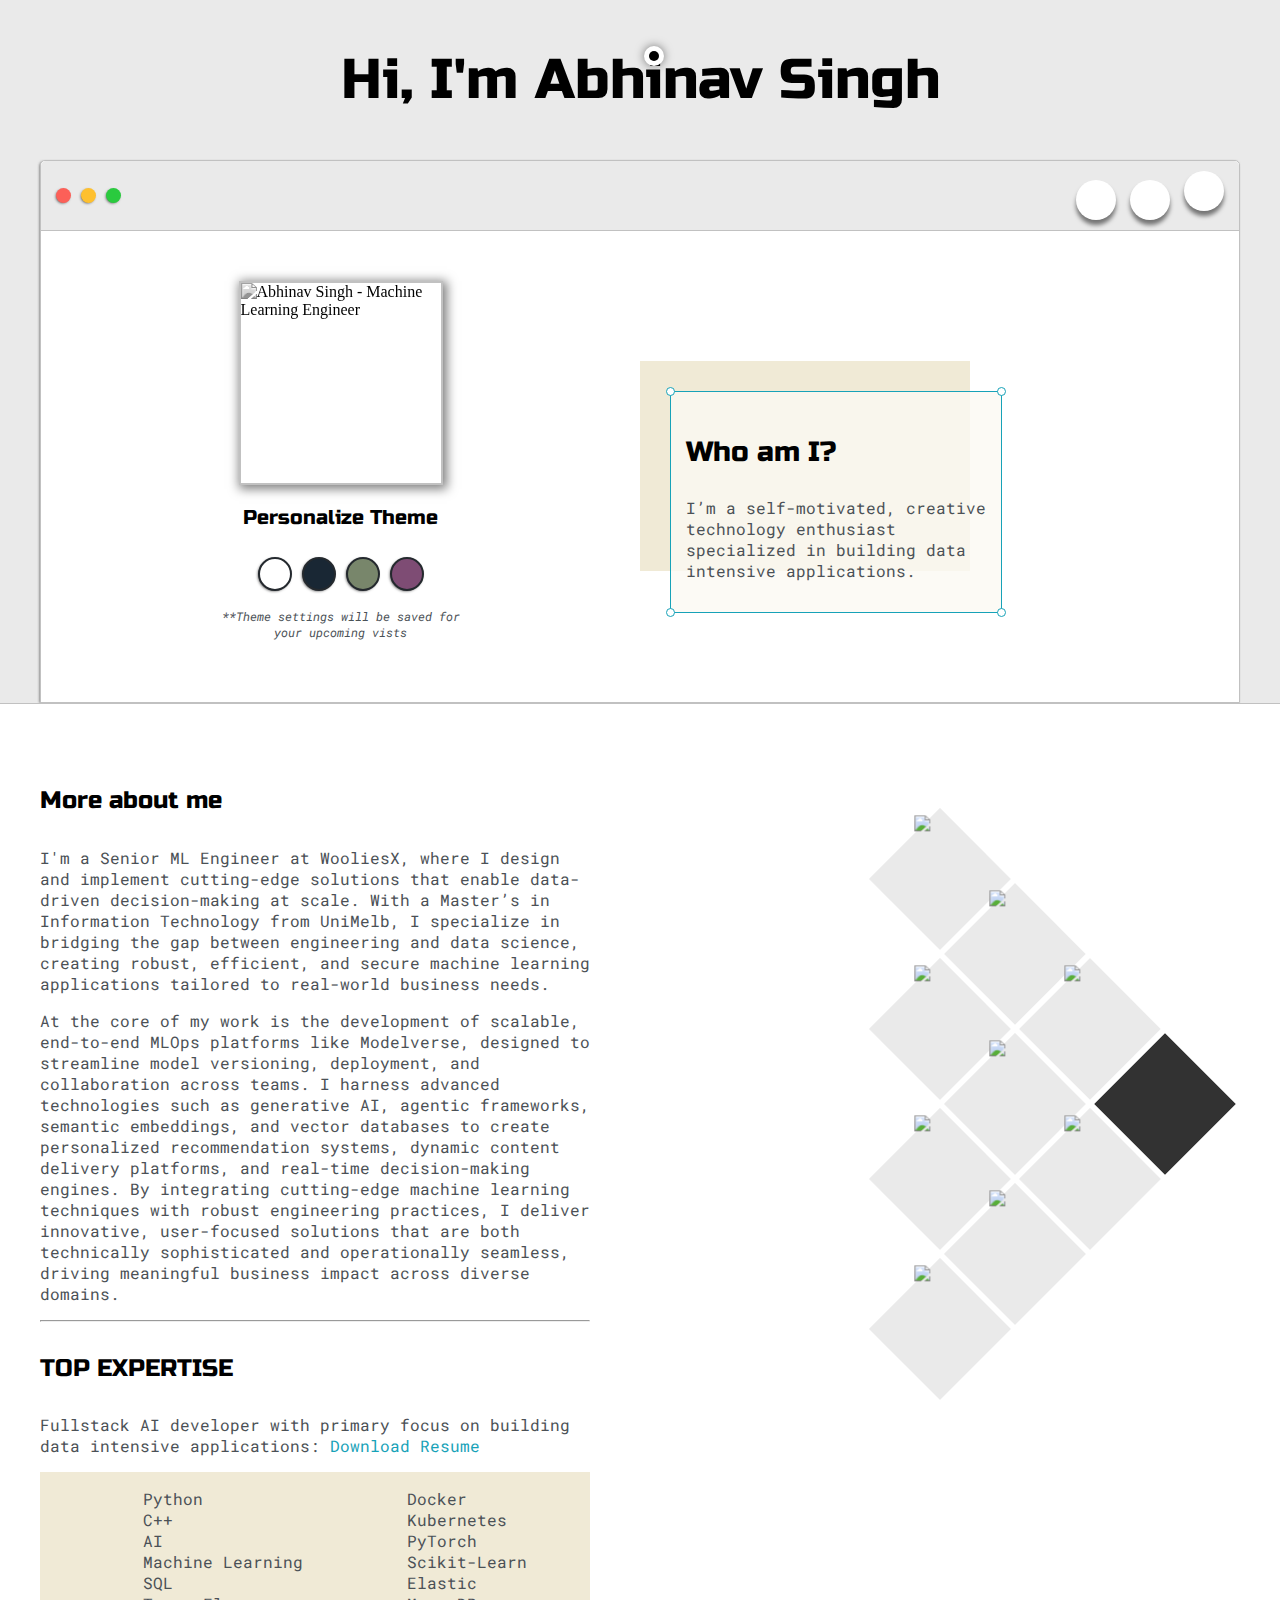
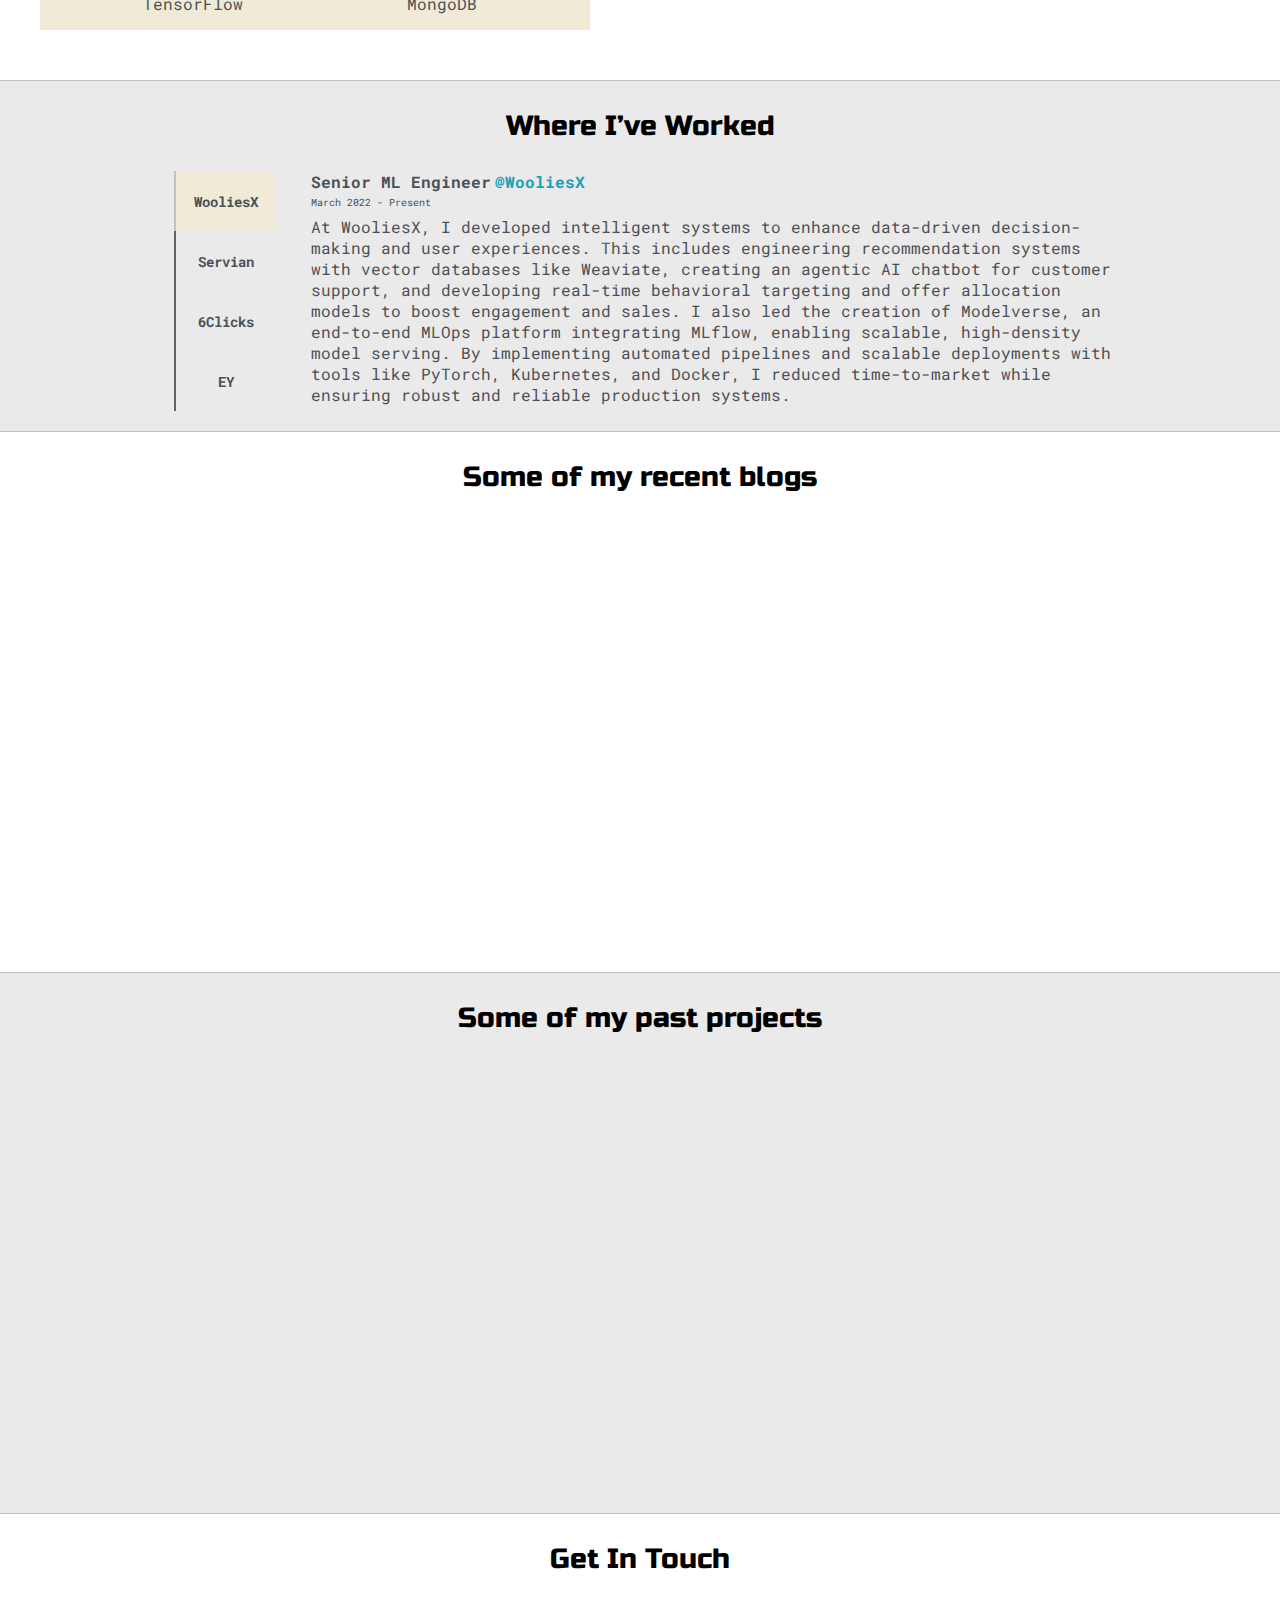
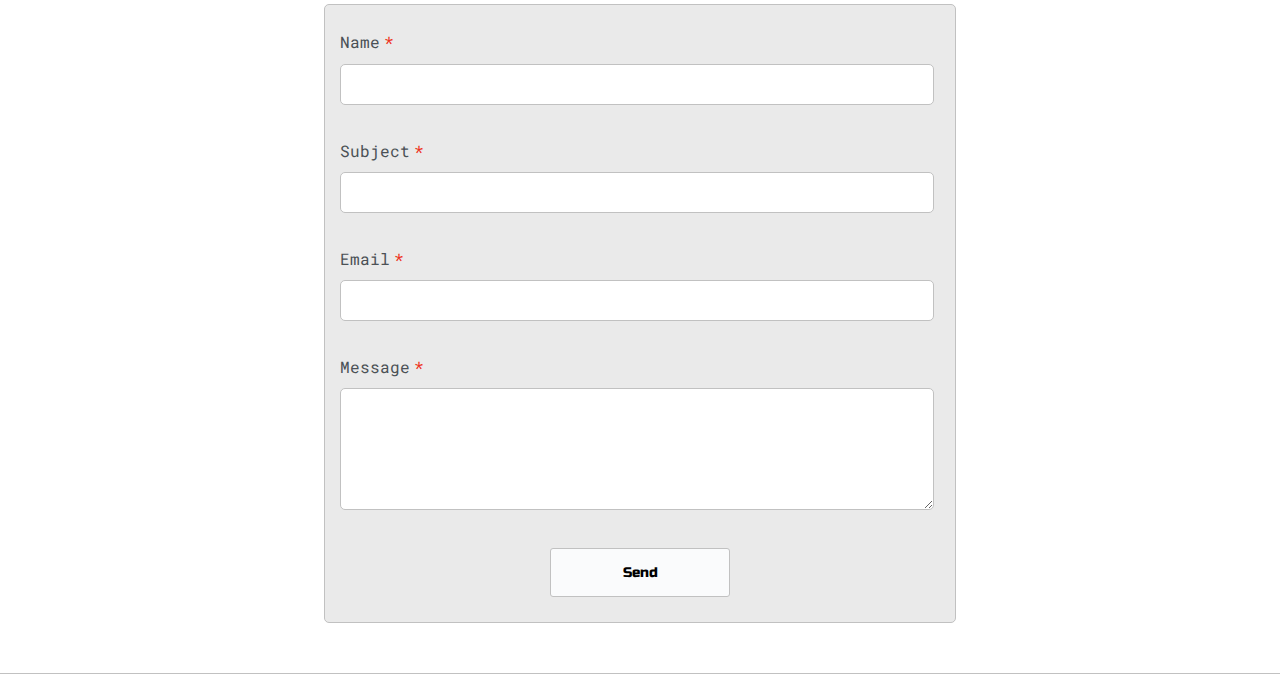
==== commit 750e8786: "content refinement and resume update" ====
--- a/index.html
+++ b/index.html
@@ -129,6 +129,19 @@
                 }
             });
         </script>
+
+        <!-- Simple Analytics - Privacy friendly analytics -->
+        <script
+            async
+            defer
+            src="https://scripts.simpleanalyticscdn.com/latest.js"
+        ></script>
+        <noscript
+            ><img
+                src="https://queue.simpleanalyticscdn.com/noscript.gif"
+                alt=""
+                referrerpolicy="no-referrer-when-downgrade"
+        /></noscript>
     </head>
     <body>
         <!-- Add skip link for keyboard navigation -->
@@ -140,7 +153,15 @@
             <section class="s1">
                 <div class="main-container">
                     <div class="greeting-wrapper">
-                        <h1>Hi, I'm Abhinav Singh</h1>
+                        <h1>
+                            Hi, I'm Abh<span class="i-container"
+                                >i<span class="floating-eye"
+                                    ><div class="eye">
+                                        <div
+                                            class="pupil"
+                                        ></div></div></span></span
+                            >nav Singh
+                        </h1>
                     </div>
 
                     <div class="intro-wrapper">
@@ -189,6 +210,7 @@
                                     width="200"
                                     height="200"
                                     decoding="async"
+                                    class="slide-in-left"
                                 />
                             </div>
                             <h5 style="text-align: center; line-height: 0">
@@ -226,7 +248,7 @@
 
                         <div class="right-column">
                             <div id="preview-shadow">
-                                <div id="preview">
+                                <div id="preview" class="slide-in-right">
                                     <div id="corner-tl" class="corner"></div>
                                     <div id="corner-tr" class="corner"></div>
                                     <h3>Who am I?</h3>
@@ -251,23 +273,34 @@
                             <h4>More about me</h4>
 
                             <p>
-                                I'm currently an Engineer at WooliesX, building
-                                applications enabling data-driven
-                                decision-making with an extraordinary team. I
-                                graduated from the University of Melbourne after
-                                completing my master's in Information
-                                Technology.
+                                I'm a Senior ML Engineer at WooliesX, where I
+                                design and implement cutting-edge solutions that
+                                enable data-driven decision-making at scale.
+                                With a Master’s in Information Technology from
+                                UniMelb, I specialize in bridging the gap
+                                between engineering and data science, creating
+                                robust, efficient, and secure machine learning
+                                applications tailored to real-world business
+                                needs.
                             </p>
 
                             <p>
-                                As a Machine Learning Engineer, I strive to
-                                bridge the gap between engineering and data
-                                science, leveraging my technical expertise and
-                                design acumen to craft applications that are
-                                both secure and compliant, yet flexible and
-                                efficient. My primary goal is to create scalable
-                                and reliable products that provide an enjoyable,
-                                user-friendly experience.
+                                At the core of my work is the development of
+                                scalable, end-to-end MLOps platforms like
+                                Modelverse, designed to streamline model
+                                versioning, deployment, and collaboration across
+                                teams. I harness advanced technologies such as
+                                generative AI, agentic frameworks, semantic
+                                embeddings, and vector databases to create
+                                personalized recommendation systems, dynamic
+                                content delivery platforms, and real-time
+                                decision-making engines. By integrating
+                                cutting-edge machine learning techniques with
+                                robust engineering practices, I deliver
+                                innovative, user-focused solutions that are both
+                                technically sophisticated and operationally
+                                seamless, driving meaningful business impact
+                                across diverse domains.
                             </p>
 
                             <hr />
@@ -286,7 +319,7 @@
                                 <ul>
                                     <li>Python</li>
                                     <li>C++</li>
-                                    <li>Go</li>
+                                    <li>AI</li>
                                     <li>Machine Learning</li>
                                     <li>SQL</li>
                                     <li>TensorFlow</li>
@@ -579,24 +612,24 @@
                                 <p id="date-range">March 2022 - Present</p>
                                 <div>
                                     <p id="experience-description">
-                                        Engineered machine learning models to
-                                        optimize offer allocation, resulting in
-                                        a 16% increase in customer engagement
-                                        and incremental sales. Developed deep
-                                        learning models for real-time behavioral
-                                        targeting, boosting engagement and
-                                        conversion rates by 10%. Led the
-                                        creation of 'Modelverse,' an in-house
-                                        MLOps platform integrating MLflow, which
-                                        reduced deployment times and improved
-                                        model governance. Automated scalable
-                                        pipelines, reducing time-to-market by
-                                        40%, and empowered data-driven marketing
-                                        strategies that enhanced customer
-                                        satisfaction. Collaborated with
-                                        cross-functional teams to ensure
-                                        seamless deployment of high-performance
-                                        machine learning models in production.
+                                        At WooliesX, I developed intelligent
+                                        systems to enhance data-driven
+                                        decision-making and user experiences.
+                                        This includes engineering recommendation
+                                        systems with vector databases like
+                                        Weaviate, creating an agentic AI chatbot
+                                        for customer support, and developing
+                                        real-time behavioral targeting and offer
+                                        allocation models to boost engagement
+                                        and sales. I also led the creation of
+                                        Modelverse, an end-to-end MLOps platform
+                                        integrating MLflow, enabling scalable,
+                                        high-density model serving. By
+                                        implementing automated pipelines and
+                                        scalable deployments with tools like
+                                        PyTorch, Kubernetes, and Docker, I
+                                        reduced time-to-market while ensuring
+                                        robust and reliable production systems.
                                     </p>
                                 </div>
                             </div>
@@ -917,5 +950,20 @@
         ></script>
         <script type="text/javascript" src="script.js" defer></script>
         <script type="text/javascript" src="btn.js" defer></script>
+        <script type="text/javascript" src="perf-monitor.js" defer></script>
+
+        <!-- Performance monitoring -->
+        <script
+            async
+            src="https://unpkg.com/web-vitals@2.1.0/dist/web-vitals.umd.js"
+        ></script>
+        <script>
+            window.addEventListener("load", () => {
+                webVitals.getTTFB(console.log);
+                webVitals.getFID(console.log);
+                webVitals.getLCP(console.log);
+                webVitals.getCLS(console.log);
+            });
+        </script>
     </body>
 </html>
--- a/default.css
+++ b/default.css
@@ -14,6 +14,8 @@
 
     --buttonColor: #fafbfc;
     --linkColor: #17a2b8;
+
+    --pupilColor: black;
 }
 
 html,
@@ -1250,14 +1252,6 @@
     width: 100%;
 }
 
-#preloader {
-    background: white url(images/loader-circle.gif) no-repeat center center;
-    height: 100vh;
-    width: 100%;
-    position: fixed;
-    z-index: 100;
-}
-
 /* Image optimization styles */
 img {
     max-width: 100%;
@@ -1329,3 +1323,86 @@
         border: 2px solid currentColor;
     }
 }
+
+/* Fade-in animation */
+.fade-in {
+    animation: fadeIn 2s ease-in-out;
+}
+
+@keyframes fadeIn {
+    from {
+        opacity: 0;
+    }
+    to {
+        opacity: 1;
+    }
+}
+
+/* Slide-in animations */
+.slide-in-left {
+    animation: slideInLeft 1s ease-in-out;
+}
+
+@keyframes slideInLeft {
+    from {
+        transform: translateX(-100%);
+        opacity: 0;
+    }
+    to {
+        transform: translateX(0);
+        opacity: 1;
+    }
+}
+
+.slide-in-right {
+    animation: slideInRight 1s ease-in-out;
+}
+
+@keyframes slideInRight {
+    from {
+        transform: translateX(100%);
+        opacity: 0;
+    }
+    to {
+        transform: translateX(0);
+        opacity: 1;
+    }
+}
+
+/* Floating eye styles */
+.i-container {
+    position: relative;
+    display: inline-block;
+    color: var(--mainText);
+    font-family: "Russo One", sans-serif;
+    font-weight: 500;
+}
+
+.floating-eye {
+    position: absolute;
+    top: 0.1px;
+    left: 55%;
+    transform: translateX(-50%);
+    width: 20px;
+    height: 20px;
+}
+
+.eye {
+    width: 100%;
+    height: 100%;
+    background: white;
+    border-radius: 50%;
+    display: flex;
+    align-items: center;
+    justify-content: center;
+    box-shadow: 0 0 10px rgba(0, 0, 0, 0.5);
+}
+
+.pupil {
+    width: 10px;
+    height: 10px;
+    background: var(--pupilColor);
+    border-radius: 50%;
+    position: relative;
+    transition: transform 0.1s;
+}
--- a/default.css
+++ b/default.css
@@ -14,6 +14,8 @@
 
     --buttonColor: #fafbfc;
     --linkColor: #17a2b8;
+
+    --pupilColor: black;
 }
 
 html,
@@ -1250,14 +1252,6 @@
     width: 100%;
 }
 
-#preloader {
-    background: white url(images/loader-circle.gif) no-repeat center center;
-    height: 100vh;
-    width: 100%;
-    position: fixed;
-    z-index: 100;
-}
-
 /* Image optimization styles */
 img {
     max-width: 100%;
@@ -1329,3 +1323,86 @@
         border: 2px solid currentColor;
     }
 }
+
+/* Fade-in animation */
+.fade-in {
+    animation: fadeIn 2s ease-in-out;
+}
+
+@keyframes fadeIn {
+    from {
+        opacity: 0;
+    }
+    to {
+        opacity: 1;
+    }
+}
+
+/* Slide-in animations */
+.slide-in-left {
+    animation: slideInLeft 1s ease-in-out;
+}
+
+@keyframes slideInLeft {
+    from {
+        transform: translateX(-100%);
+        opacity: 0;
+    }
+    to {
+        transform: translateX(0);
+        opacity: 1;
+    }
+}
+
+.slide-in-right {
+    animation: slideInRight 1s ease-in-out;
+}
+
+@keyframes slideInRight {
+    from {
+        transform: translateX(100%);
+        opacity: 0;
+    }
+    to {
+        transform: translateX(0);
+        opacity: 1;
+    }
+}
+
+/* Floating eye styles */
+.i-container {
+    position: relative;
+    display: inline-block;
+    color: var(--mainText);
+    font-family: "Russo One", sans-serif;
+    font-weight: 500;
+}
+
+.floating-eye {
+    position: absolute;
+    top: 0.1px;
+    left: 55%;
+    transform: translateX(-50%);
+    width: 20px;
+    height: 20px;
+}
+
+.eye {
+    width: 100%;
+    height: 100%;
+    background: white;
+    border-radius: 50%;
+    display: flex;
+    align-items: center;
+    justify-content: center;
+    box-shadow: 0 0 10px rgba(0, 0, 0, 0.5);
+}
+
+.pupil {
+    width: 10px;
+    height: 10px;
+    background: var(--pupilColor);
+    border-radius: 50%;
+    position: relative;
+    transition: transform 0.1s;
+}
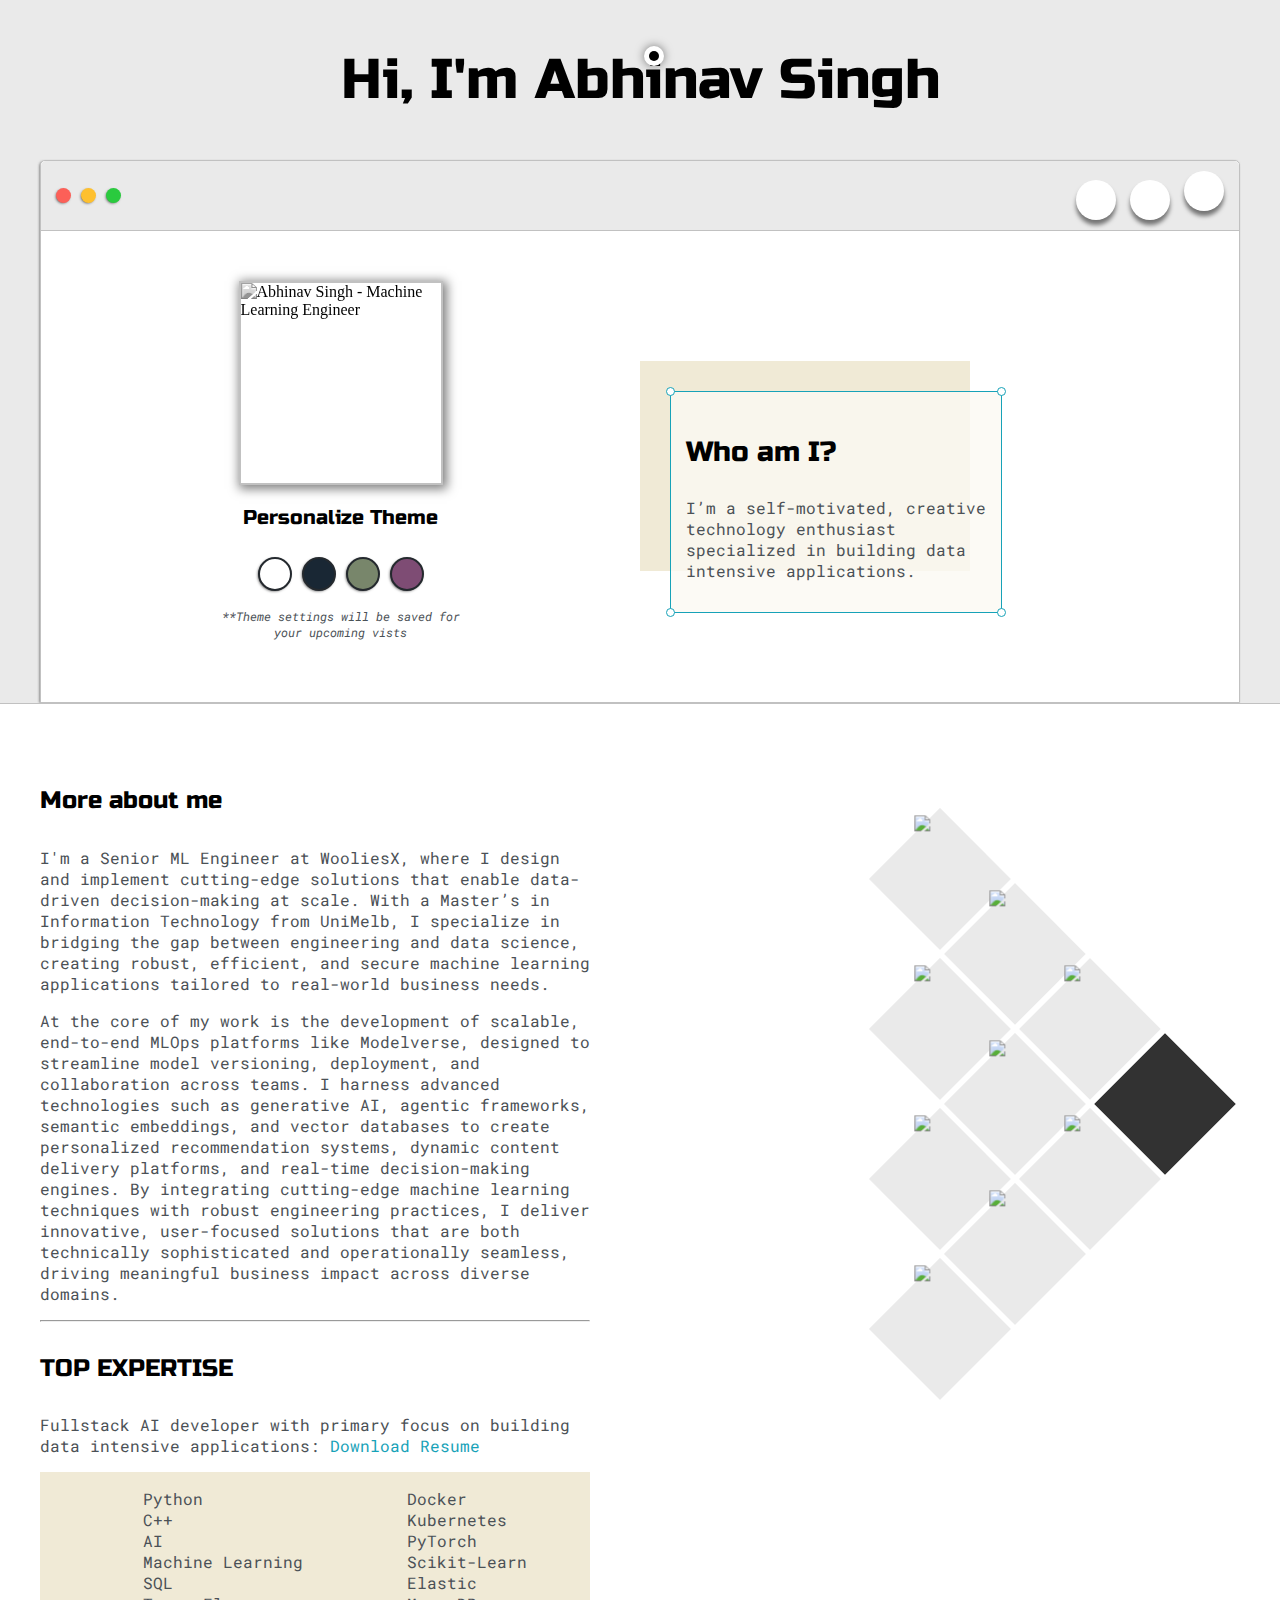
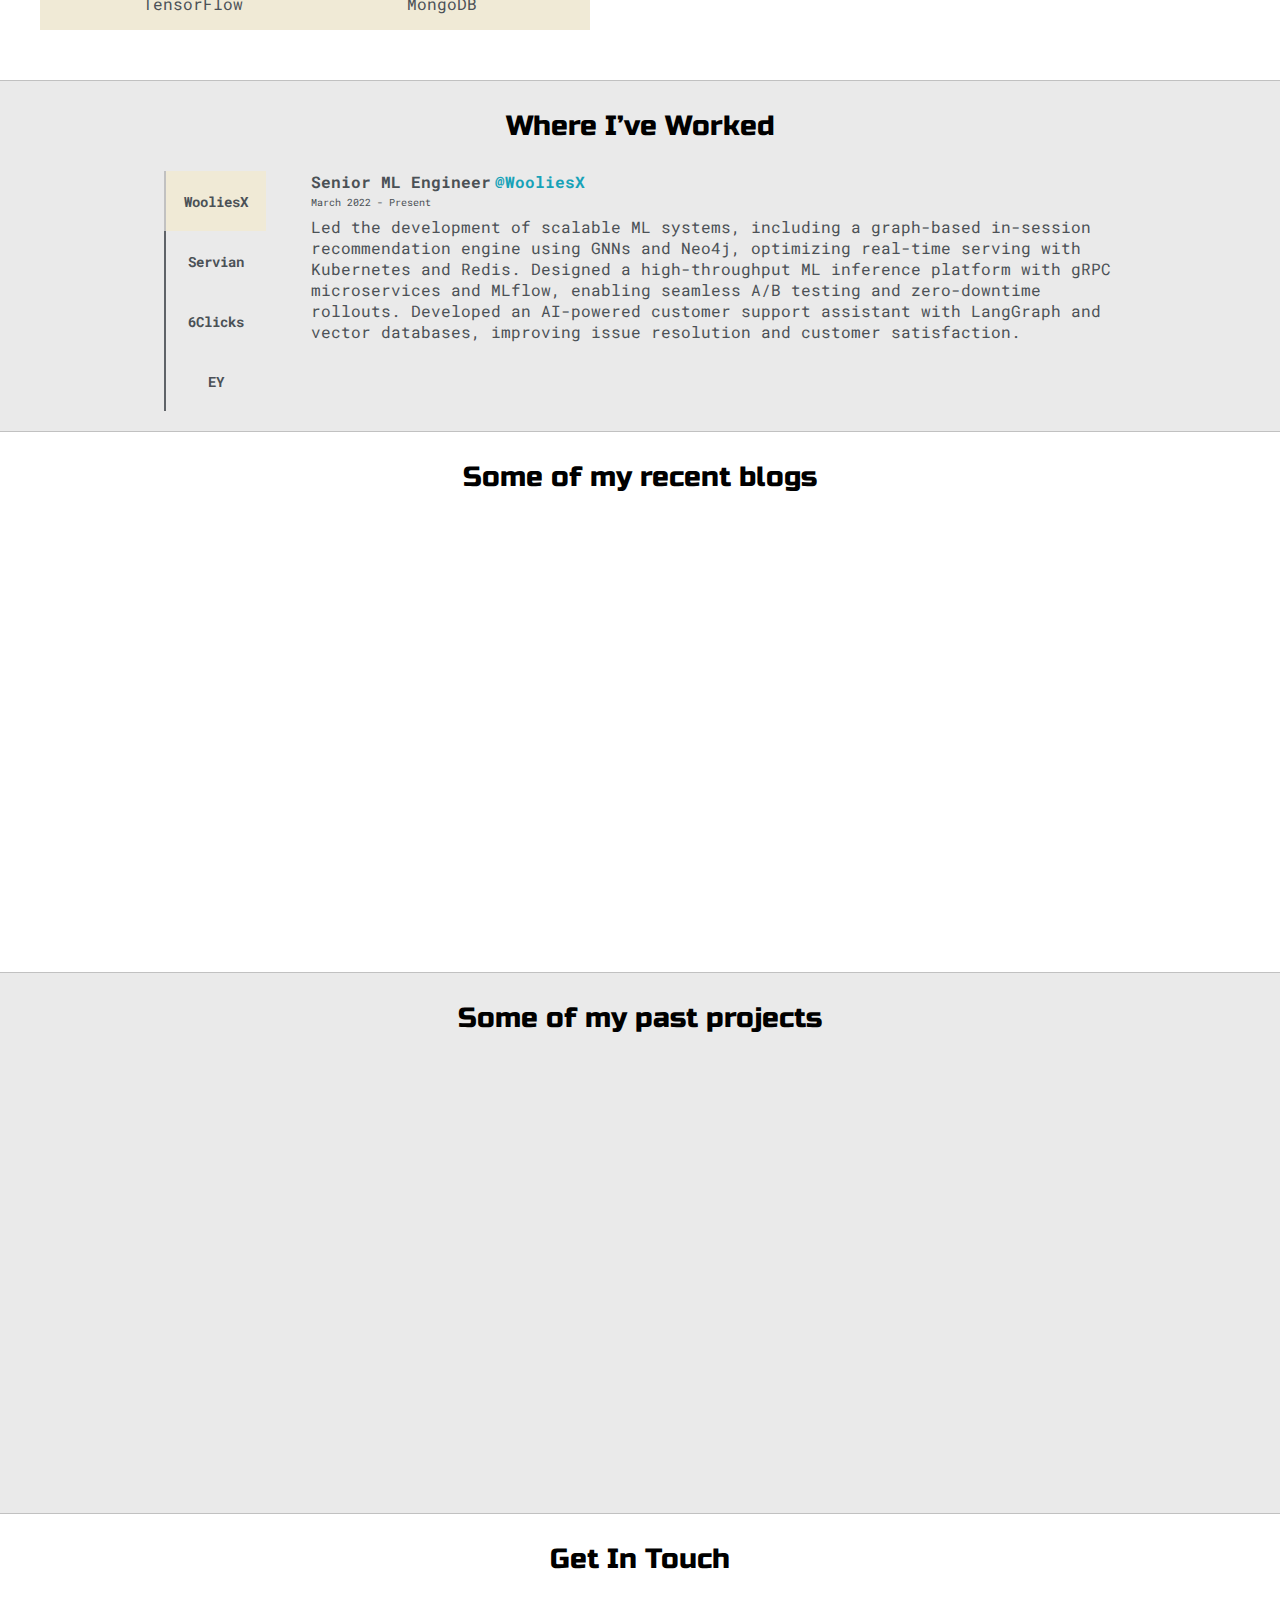
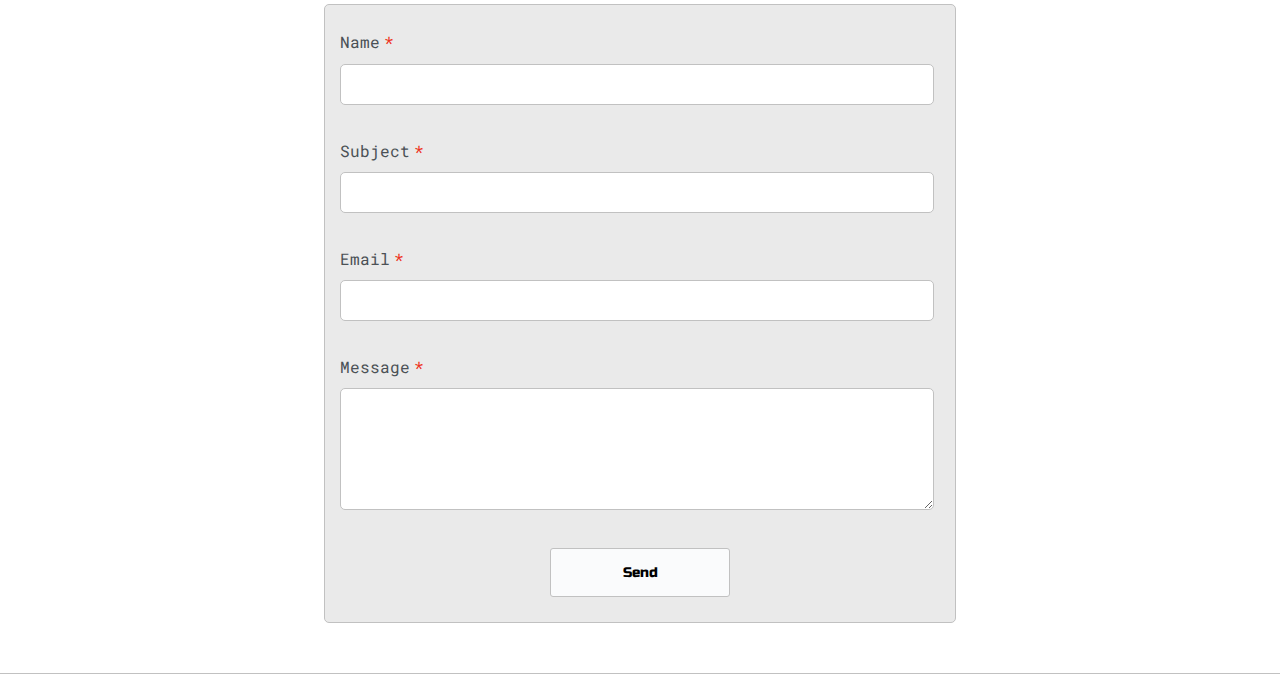
==== commit c3fb0ec6: "Updated experience tile" ====
--- a/index.html
+++ b/index.html
@@ -612,24 +612,19 @@
                                 <p id="date-range">March 2022 - Present</p>
                                 <div>
                                     <p id="experience-description">
-                                        At WooliesX, I developed intelligent
-                                        systems to enhance data-driven
-                                        decision-making and user experiences.
-                                        This includes engineering recommendation
-                                        systems with vector databases like
-                                        Weaviate, creating an agentic AI chatbot
-                                        for customer support, and developing
-                                        real-time behavioral targeting and offer
-                                        allocation models to boost engagement
-                                        and sales. I also led the creation of
-                                        Modelverse, an end-to-end MLOps platform
-                                        integrating MLflow, enabling scalable,
-                                        high-density model serving. By
-                                        implementing automated pipelines and
-                                        scalable deployments with tools like
-                                        PyTorch, Kubernetes, and Docker, I
-                                        reduced time-to-market while ensuring
-                                        robust and reliable production systems.
+                                        Led the development of scalable ML
+                                        systems, including a graph-based
+                                        in-session recommendation engine using
+                                        GNNs and Neo4j, optimizing real-time
+                                        serving with Kubernetes and Redis.
+                                        Designed a high-throughput ML inference
+                                        platform with gRPC microservices and
+                                        MLflow, enabling seamless A/B testing
+                                        and zero-downtime rollouts. Developed an
+                                        AI-powered customer support assistant
+                                        with LangGraph and vector databases,
+                                        improving issue resolution and customer
+                                        satisfaction.
                                     </p>
                                 </div>
                             </div>
@@ -650,19 +645,17 @@
                                 <p id="date-range">Oct 2021 - Mar 2022</p>
                                 <div>
                                     <p id="experience-description">
-                                        Developed scalable recommendation
-                                        algorithms using collaborative
-                                        filtering, content-based models, and
-                                        deep learning, improving customer
-                                        satisfaction and engagement by 8%, while
-                                        driving incremental revenue in retail
-                                        and media. Designed and deployed
-                                        advanced machine learning pipelines,
-                                        integrating real-time recommendation
-                                        models into production. Built a modular,
-                                        reusable framework with Python and
-                                        PyTorch, enabling rapid iteration and
-                                        scalable deployment of ML models.
+                                        Engineered a real-time ML serving
+                                        infrastructure on Azure, leveraging
+                                        FastAPI, Kubernetes, and Redis for
+                                        low-latency inference at scale. Built a
+                                        containerized microservices architecture
+                                        with async processing and gRPC,
+                                        achieving a 10x reduction in response
+                                        times. Automated CI/CD pipelines using
+                                        Terraform and GitHub Actions, ensuring
+                                        high availability with real-time
+                                        monitoring.
                                     </p>
                                 </div>
                             </div>
@@ -683,22 +676,15 @@
                                 <p id="date-range">Feb 2021 - Oct 2021</p>
                                 <div>
                                     <p id="experience-description">
-                                        Played a key role in designing and
-                                        enhancing the Hailey AI Engine, the core
-                                        of 6Clicks’ GRC platform,
-                                        revolutionizing the automation of
-                                        compliance processes and reducing task
-                                        times from days to seconds. Leveraged
-                                        advanced machine learning and natural
-                                        language processing (NLP) to implement
-                                        features like Compliance Mapping and
-                                        Policy Gap Analysis, delivering instant
-                                        insights into control overlaps and
-                                        streamlining risk management. Ensured
-                                        seamless integration of the AI engine
-                                        into the multi-tenant platform,
-                                        providing real-time, AI-driven insights
-                                        that added significant value for users.
+                                        Designed the Hailey AI engine,
+                                        integrating transformer-based NLP models
+                                        to automate compliance analysis,
+                                        reducing manual effort from days to
+                                        seconds. Developed a real-time,
+                                        multi-tenant AI service with API-driven
+                                        insights, ensuring scalable inference
+                                        and high availability for regulatory
+                                        automation.
                                     </p>
                                 </div>
                             </div>
@@ -718,25 +704,13 @@
                                 <p id="date-range">Aug 2016 - Sept 2018</p>
                                 <div>
                                     <p id="experience-description">
-                                        Engineered and deployed end-to-end
-                                        automation solutions across industries
-                                        such as supply chain, banking, and HR,
-                                        utilizing RPA tools (UiPath, Automation
-                                        Anywhere) and custom Python scripting to
-                                        create scalable workflows. Integrated
-                                        with enterprise systems through REST
-                                        APIs, reducing manual workloads by over
-                                        25%, while ensuring robust error
-                                        handling in production environments.
-                                        Additionally, designed and implemented
-                                        enterprise-grade automation frameworks
-                                        for Robotics Centers of Excellence
-                                        (CoE), incorporating modular workflows,
-                                        CI/CD pipelines, and version control,
-                                        optimizing processes for 40% higher
-                                        throughput, enabling scalable automation
-                                        adoption, and ensuring compliance with
-                                        security standards.
+                                        Developed enterprise-grade microservices
+                                        in an event-driven architecture,
+                                        optimizing database performance through
+                                        indexing and query tuning. Implemented
+                                        structured logging, API versioning, and
+                                        CI/CD automation to enable seamless
+                                        deployments at scale.
                                     </p>
                                 </div>
                             </div>
--- a/default.css
+++ b/default.css
@@ -749,6 +749,12 @@
     }
 }
 
+@media screen and (max-width: 450px) {
+    .greeting-wrapper h1 {
+        word-spacing: 9999px;
+    }
+}
+
 @media screen and (max-width: 400px) {
     #preview-shadow {
         max-width: 280px;
@@ -763,327 +769,6 @@
 
     .flow {
         min-height: 640px !important;
-    }
-}
-
-/* Send button transformations */
-@-moz-keyframes flyaway {
-    0% {
-        -webkit-transform: rotate(10deg);
-        -moz-transform: rotate(10deg);
-        -o-transform: rotate(10deg);
-        -ms-transform: rotate(10deg);
-        transform: rotate(10deg);
-        top: 13px;
-        right: 25px;
-        height: 30px;
-    }
-
-    5% {
-        -webkit-transform: rotate(10deg);
-        -moz-transform: rotate(10deg);
-        -o-transform: rotate(10deg);
-        -ms-transform: rotate(10deg);
-        transform: rotate(10deg);
-        top: 13px;
-        right: 0px;
-        height: 30px;
-    }
-
-    20% {
-        -webkit-transform: rotate(-20deg);
-        -moz-transform: rotate(-20deg);
-        -o-transform: rotate(-20deg);
-        -ms-transform: rotate(-20deg);
-        transform: rotate(-20deg);
-        top: 13px;
-        right: -130px;
-        height: 45px;
-    }
-
-    40% {
-        -webkit-transform: rotate(10deg);
-        -moz-transform: rotate(10deg);
-        -o-transform: rotate(10deg);
-        -ms-transform: rotate(10deg);
-        transform: rotate(10deg);
-        top: -40px;
-        right: -280px;
-        opacity: 1;
-        -ms-filter: none;
-        filter: none;
-    }
-
-    100% {
-        -webkit-transform: rotate(60deg);
-        -moz-transform: rotate(60deg);
-        -o-transform: rotate(60deg);
-        -ms-transform: rotate(60deg);
-        transform: rotate(60deg);
-        top: -200px;
-        right: -1000px;
-        height: 0;
-        opacity: 0;
-        -ms-filter: "progid:DXImageTransform.Microsoft.Alpha(Opacity=0)";
-        filter: alpha(opacity=0);
-    }
-}
-
-@-webkit-keyframes flyaway {
-    0% {
-        -webkit-transform: rotate(10deg);
-        -moz-transform: rotate(10deg);
-        -o-transform: rotate(10deg);
-        -ms-transform: rotate(10deg);
-        transform: rotate(10deg);
-        top: 13px;
-        right: 25px;
-        height: 30px;
-    }
-
-    5% {
-        -webkit-transform: rotate(10deg);
-        -moz-transform: rotate(10deg);
-        -o-transform: rotate(10deg);
-        -ms-transform: rotate(10deg);
-        transform: rotate(10deg);
-        top: 13px;
-        right: 0px;
-        height: 30px;
-    }
-
-    20% {
-        -webkit-transform: rotate(-20deg);
-        -moz-transform: rotate(-20deg);
-        -o-transform: rotate(-20deg);
-        -ms-transform: rotate(-20deg);
-        transform: rotate(-20deg);
-        top: 13px;
-        right: -130px;
-        height: 45px;
-    }
-
-    40% {
-        -webkit-transform: rotate(10deg);
-        -moz-transform: rotate(10deg);
-        -o-transform: rotate(10deg);
-        -ms-transform: rotate(10deg);
-        transform: rotate(10deg);
-        top: -40px;
-        right: -280px;
-        opacity: 1;
-        -ms-filter: none;
-        filter: none;
-    }
-
-    100% {
-        -webkit-transform: rotate(60deg);
-        -moz-transform: rotate(60deg);
-        -o-transform: rotate(60deg);
-        -ms-transform: rotate(60deg);
-        transform: rotate(60deg);
-        top: -200px;
-        right: -1000px;
-        height: 0;
-        opacity: 0;
-        -ms-filter: "progid:DXImageTransform.Microsoft.Alpha(Opacity=0)";
-        filter: alpha(opacity=0);
-    }
-}
-
-@-o-keyframes flyaway {
-    0% {
-        -webkit-transform: rotate(10deg);
-        -moz-transform: rotate(10deg);
-        -o-transform: rotate(10deg);
-        -ms-transform: rotate(10deg);
-        transform: rotate(10deg);
-        top: 13px;
-        right: 25px;
-        height: 30px;
-    }
-
-    5% {
-        -webkit-transform: rotate(10deg);
-        -moz-transform: rotate(10deg);
-        -o-transform: rotate(10deg);
-        -ms-transform: rotate(10deg);
-        transform: rotate(10deg);
-        top: 13px;
-        right: 0px;
-        height: 30px;
-    }
-
-    20% {
-        -webkit-transform: rotate(-20deg);
-        -moz-transform: rotate(-20deg);
-        -o-transform: rotate(-20deg);
-        -ms-transform: rotate(-20deg);
-        transform: rotate(-20deg);
-        top: 13px;
-        right: -130px;
-        height: 45px;
-    }
-
-    40% {
-        -webkit-transform: rotate(10deg);
-        -moz-transform: rotate(10deg);
-        -o-transform: rotate(10deg);
-        -ms-transform: rotate(10deg);
-        transform: rotate(10deg);
-        top: -40px;
-        right: -280px;
-        opacity: 1;
-        -ms-filter: none;
-        filter: none;
-    }
-
-    100% {
-        -webkit-transform: rotate(60deg);
-        -moz-transform: rotate(60deg);
-        -o-transform: rotate(60deg);
-        -ms-transform: rotate(60deg);
-        transform: rotate(60deg);
-        top: -200px;
-        right: -1000px;
-        height: 0;
-        opacity: 0;
-        -ms-filter: "progid:DXImageTransform.Microsoft.Alpha(Opacity=0)";
-        filter: alpha(opacity=0);
-    }
-}
-
-@keyframes flyaway {
-    0% {
-        -webkit-transform: rotate(10deg);
-        -moz-transform: rotate(10deg);
-        -o-transform: rotate(10deg);
-        -ms-transform: rotate(10deg);
-        transform: rotate(10deg);
-        top: 13px;
-        right: 25px;
-        height: 30px;
-    }
-
-    5% {
-        -webkit-transform: rotate(10deg);
-        -moz-transform: rotate(10deg);
-        -o-transform: rotate(10deg);
-        -ms-transform: rotate(10deg);
-        transform: rotate(10deg);
-        top: 13px;
-        right: 0px;
-        height: 30px;
-    }
-
-    20% {
-        -webkit-transform: rotate(-20deg);
-        -moz-transform: rotate(-20deg);
-        -o-transform: rotate(-20deg);
-        -ms-transform: rotate(-20deg);
-        transform: rotate(-20deg);
-        top: 13px;
-        right: -130px;
-        height: 45px;
-    }
-
-    40% {
-        -webkit-transform: rotate(10deg);
-        -moz-transform: rotate(10deg);
-        -o-transform: rotate(10deg);
-        -ms-transform: rotate(10deg);
-        transform: rotate(10deg);
-        top: -40px;
-        right: -280px;
-        opacity: 1;
-        -ms-filter: none;
-        filter: none;
-    }
-
-    100% {
-        -webkit-transform: rotate(60deg);
-        -moz-transform: rotate(60deg);
-        -o-transform: rotate(60deg);
-        -ms-transform: rotate(60deg);
-        transform: rotate(60deg);
-        top: -200px;
-        right: -1000px;
-        height: 0;
-        opacity: 0;
-        -ms-filter: "progid:DXImageTransform.Microsoft.Alpha(Opacity=0)";
-        filter: alpha(opacity=0);
-    }
-}
-
-@-moz-keyframes bounce-in {
-    0% {
-        padding-right: 30px;
-    }
-
-    40% {
-        padding-right: 6px;
-    }
-
-    50% {
-        padding-left: 30px;
-    }
-
-    100% {
-        padding-left: 6px;
-    }
-}
-
-@-webkit-keyframes bounce-in {
-    0% {
-        padding-right: 30px;
-    }
-
-    40% {
-        padding-right: 6px;
-    }
-
-    50% {
-        padding-left: 30px;
-    }
-
-    100% {
-        padding-left: 6px;
-    }
-}
-
-@-o-keyframes bounce-in {
-    0% {
-        padding-right: 30px;
-    }
-
-    40% {
-        padding-right: 6px;
-    }
-
-    50% {
-        padding-left: 30px;
-    }
-
-    100% {
-        padding-left: 6px;
-    }
-}
-
-@keyframes bounce-in {
-    0% {
-        padding-right: 30px;
-    }
-
-    40% {
-        padding-right: 6px;
-    }
-
-    50% {
-        padding-left: 30px;
-    }
-
-    100% {
-        padding-left: 6px;
     }
 }
 
@@ -1184,6 +869,8 @@
     opacity: 0;
     z-index: 0;
     transition: opacity 0s ease;
+    width: 100%; /* Ensure content fits within the viewport */
+    padding: 0 10px; /* Adjust padding for smaller screens */
 }
 
 .container .content__section p,
--- a/default.css
+++ b/default.css
@@ -749,6 +749,12 @@
     }
 }
 
+@media screen and (max-width: 450px) {
+    .greeting-wrapper h1 {
+        word-spacing: 9999px;
+    }
+}
+
 @media screen and (max-width: 400px) {
     #preview-shadow {
         max-width: 280px;
@@ -763,327 +769,6 @@
 
     .flow {
         min-height: 640px !important;
-    }
-}
-
-/* Send button transformations */
-@-moz-keyframes flyaway {
-    0% {
-        -webkit-transform: rotate(10deg);
-        -moz-transform: rotate(10deg);
-        -o-transform: rotate(10deg);
-        -ms-transform: rotate(10deg);
-        transform: rotate(10deg);
-        top: 13px;
-        right: 25px;
-        height: 30px;
-    }
-
-    5% {
-        -webkit-transform: rotate(10deg);
-        -moz-transform: rotate(10deg);
-        -o-transform: rotate(10deg);
-        -ms-transform: rotate(10deg);
-        transform: rotate(10deg);
-        top: 13px;
-        right: 0px;
-        height: 30px;
-    }
-
-    20% {
-        -webkit-transform: rotate(-20deg);
-        -moz-transform: rotate(-20deg);
-        -o-transform: rotate(-20deg);
-        -ms-transform: rotate(-20deg);
-        transform: rotate(-20deg);
-        top: 13px;
-        right: -130px;
-        height: 45px;
-    }
-
-    40% {
-        -webkit-transform: rotate(10deg);
-        -moz-transform: rotate(10deg);
-        -o-transform: rotate(10deg);
-        -ms-transform: rotate(10deg);
-        transform: rotate(10deg);
-        top: -40px;
-        right: -280px;
-        opacity: 1;
-        -ms-filter: none;
-        filter: none;
-    }
-
-    100% {
-        -webkit-transform: rotate(60deg);
-        -moz-transform: rotate(60deg);
-        -o-transform: rotate(60deg);
-        -ms-transform: rotate(60deg);
-        transform: rotate(60deg);
-        top: -200px;
-        right: -1000px;
-        height: 0;
-        opacity: 0;
-        -ms-filter: "progid:DXImageTransform.Microsoft.Alpha(Opacity=0)";
-        filter: alpha(opacity=0);
-    }
-}
-
-@-webkit-keyframes flyaway {
-    0% {
-        -webkit-transform: rotate(10deg);
-        -moz-transform: rotate(10deg);
-        -o-transform: rotate(10deg);
-        -ms-transform: rotate(10deg);
-        transform: rotate(10deg);
-        top: 13px;
-        right: 25px;
-        height: 30px;
-    }
-
-    5% {
-        -webkit-transform: rotate(10deg);
-        -moz-transform: rotate(10deg);
-        -o-transform: rotate(10deg);
-        -ms-transform: rotate(10deg);
-        transform: rotate(10deg);
-        top: 13px;
-        right: 0px;
-        height: 30px;
-    }
-
-    20% {
-        -webkit-transform: rotate(-20deg);
-        -moz-transform: rotate(-20deg);
-        -o-transform: rotate(-20deg);
-        -ms-transform: rotate(-20deg);
-        transform: rotate(-20deg);
-        top: 13px;
-        right: -130px;
-        height: 45px;
-    }
-
-    40% {
-        -webkit-transform: rotate(10deg);
-        -moz-transform: rotate(10deg);
-        -o-transform: rotate(10deg);
-        -ms-transform: rotate(10deg);
-        transform: rotate(10deg);
-        top: -40px;
-        right: -280px;
-        opacity: 1;
-        -ms-filter: none;
-        filter: none;
-    }
-
-    100% {
-        -webkit-transform: rotate(60deg);
-        -moz-transform: rotate(60deg);
-        -o-transform: rotate(60deg);
-        -ms-transform: rotate(60deg);
-        transform: rotate(60deg);
-        top: -200px;
-        right: -1000px;
-        height: 0;
-        opacity: 0;
-        -ms-filter: "progid:DXImageTransform.Microsoft.Alpha(Opacity=0)";
-        filter: alpha(opacity=0);
-    }
-}
-
-@-o-keyframes flyaway {
-    0% {
-        -webkit-transform: rotate(10deg);
-        -moz-transform: rotate(10deg);
-        -o-transform: rotate(10deg);
-        -ms-transform: rotate(10deg);
-        transform: rotate(10deg);
-        top: 13px;
-        right: 25px;
-        height: 30px;
-    }
-
-    5% {
-        -webkit-transform: rotate(10deg);
-        -moz-transform: rotate(10deg);
-        -o-transform: rotate(10deg);
-        -ms-transform: rotate(10deg);
-        transform: rotate(10deg);
-        top: 13px;
-        right: 0px;
-        height: 30px;
-    }
-
-    20% {
-        -webkit-transform: rotate(-20deg);
-        -moz-transform: rotate(-20deg);
-        -o-transform: rotate(-20deg);
-        -ms-transform: rotate(-20deg);
-        transform: rotate(-20deg);
-        top: 13px;
-        right: -130px;
-        height: 45px;
-    }
-
-    40% {
-        -webkit-transform: rotate(10deg);
-        -moz-transform: rotate(10deg);
-        -o-transform: rotate(10deg);
-        -ms-transform: rotate(10deg);
-        transform: rotate(10deg);
-        top: -40px;
-        right: -280px;
-        opacity: 1;
-        -ms-filter: none;
-        filter: none;
-    }
-
-    100% {
-        -webkit-transform: rotate(60deg);
-        -moz-transform: rotate(60deg);
-        -o-transform: rotate(60deg);
-        -ms-transform: rotate(60deg);
-        transform: rotate(60deg);
-        top: -200px;
-        right: -1000px;
-        height: 0;
-        opacity: 0;
-        -ms-filter: "progid:DXImageTransform.Microsoft.Alpha(Opacity=0)";
-        filter: alpha(opacity=0);
-    }
-}
-
-@keyframes flyaway {
-    0% {
-        -webkit-transform: rotate(10deg);
-        -moz-transform: rotate(10deg);
-        -o-transform: rotate(10deg);
-        -ms-transform: rotate(10deg);
-        transform: rotate(10deg);
-        top: 13px;
-        right: 25px;
-        height: 30px;
-    }
-
-    5% {
-        -webkit-transform: rotate(10deg);
-        -moz-transform: rotate(10deg);
-        -o-transform: rotate(10deg);
-        -ms-transform: rotate(10deg);
-        transform: rotate(10deg);
-        top: 13px;
-        right: 0px;
-        height: 30px;
-    }
-
-    20% {
-        -webkit-transform: rotate(-20deg);
-        -moz-transform: rotate(-20deg);
-        -o-transform: rotate(-20deg);
-        -ms-transform: rotate(-20deg);
-        transform: rotate(-20deg);
-        top: 13px;
-        right: -130px;
-        height: 45px;
-    }
-
-    40% {
-        -webkit-transform: rotate(10deg);
-        -moz-transform: rotate(10deg);
-        -o-transform: rotate(10deg);
-        -ms-transform: rotate(10deg);
-        transform: rotate(10deg);
-        top: -40px;
-        right: -280px;
-        opacity: 1;
-        -ms-filter: none;
-        filter: none;
-    }
-
-    100% {
-        -webkit-transform: rotate(60deg);
-        -moz-transform: rotate(60deg);
-        -o-transform: rotate(60deg);
-        -ms-transform: rotate(60deg);
-        transform: rotate(60deg);
-        top: -200px;
-        right: -1000px;
-        height: 0;
-        opacity: 0;
-        -ms-filter: "progid:DXImageTransform.Microsoft.Alpha(Opacity=0)";
-        filter: alpha(opacity=0);
-    }
-}
-
-@-moz-keyframes bounce-in {
-    0% {
-        padding-right: 30px;
-    }
-
-    40% {
-        padding-right: 6px;
-    }
-
-    50% {
-        padding-left: 30px;
-    }
-
-    100% {
-        padding-left: 6px;
-    }
-}
-
-@-webkit-keyframes bounce-in {
-    0% {
-        padding-right: 30px;
-    }
-
-    40% {
-        padding-right: 6px;
-    }
-
-    50% {
-        padding-left: 30px;
-    }
-
-    100% {
-        padding-left: 6px;
-    }
-}
-
-@-o-keyframes bounce-in {
-    0% {
-        padding-right: 30px;
-    }
-
-    40% {
-        padding-right: 6px;
-    }
-
-    50% {
-        padding-left: 30px;
-    }
-
-    100% {
-        padding-left: 6px;
-    }
-}
-
-@keyframes bounce-in {
-    0% {
-        padding-right: 30px;
-    }
-
-    40% {
-        padding-right: 6px;
-    }
-
-    50% {
-        padding-left: 30px;
-    }
-
-    100% {
-        padding-left: 6px;
     }
 }
 
@@ -1184,6 +869,8 @@
     opacity: 0;
     z-index: 0;
     transition: opacity 0s ease;
+    width: 100%; /* Ensure content fits within the viewport */
+    padding: 0 10px; /* Adjust padding for smaller screens */
 }
 
 .container .content__section p,
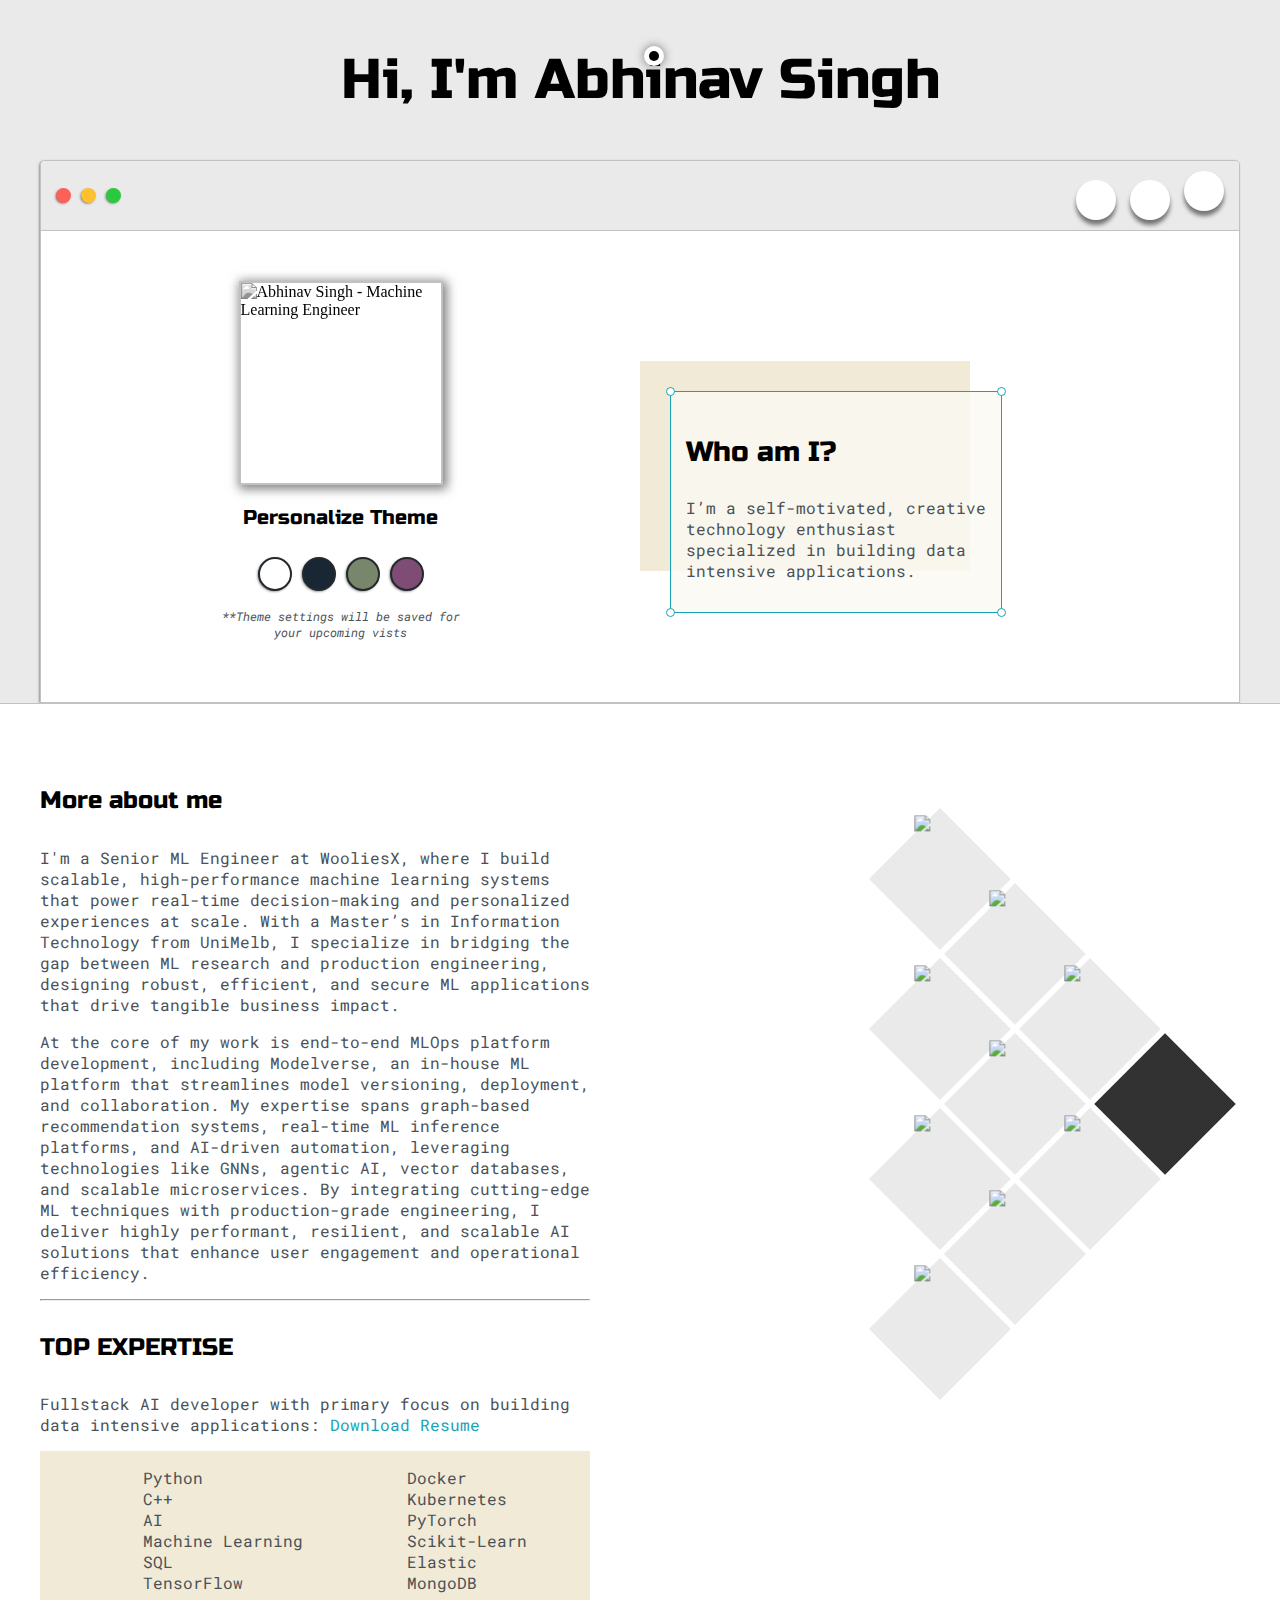
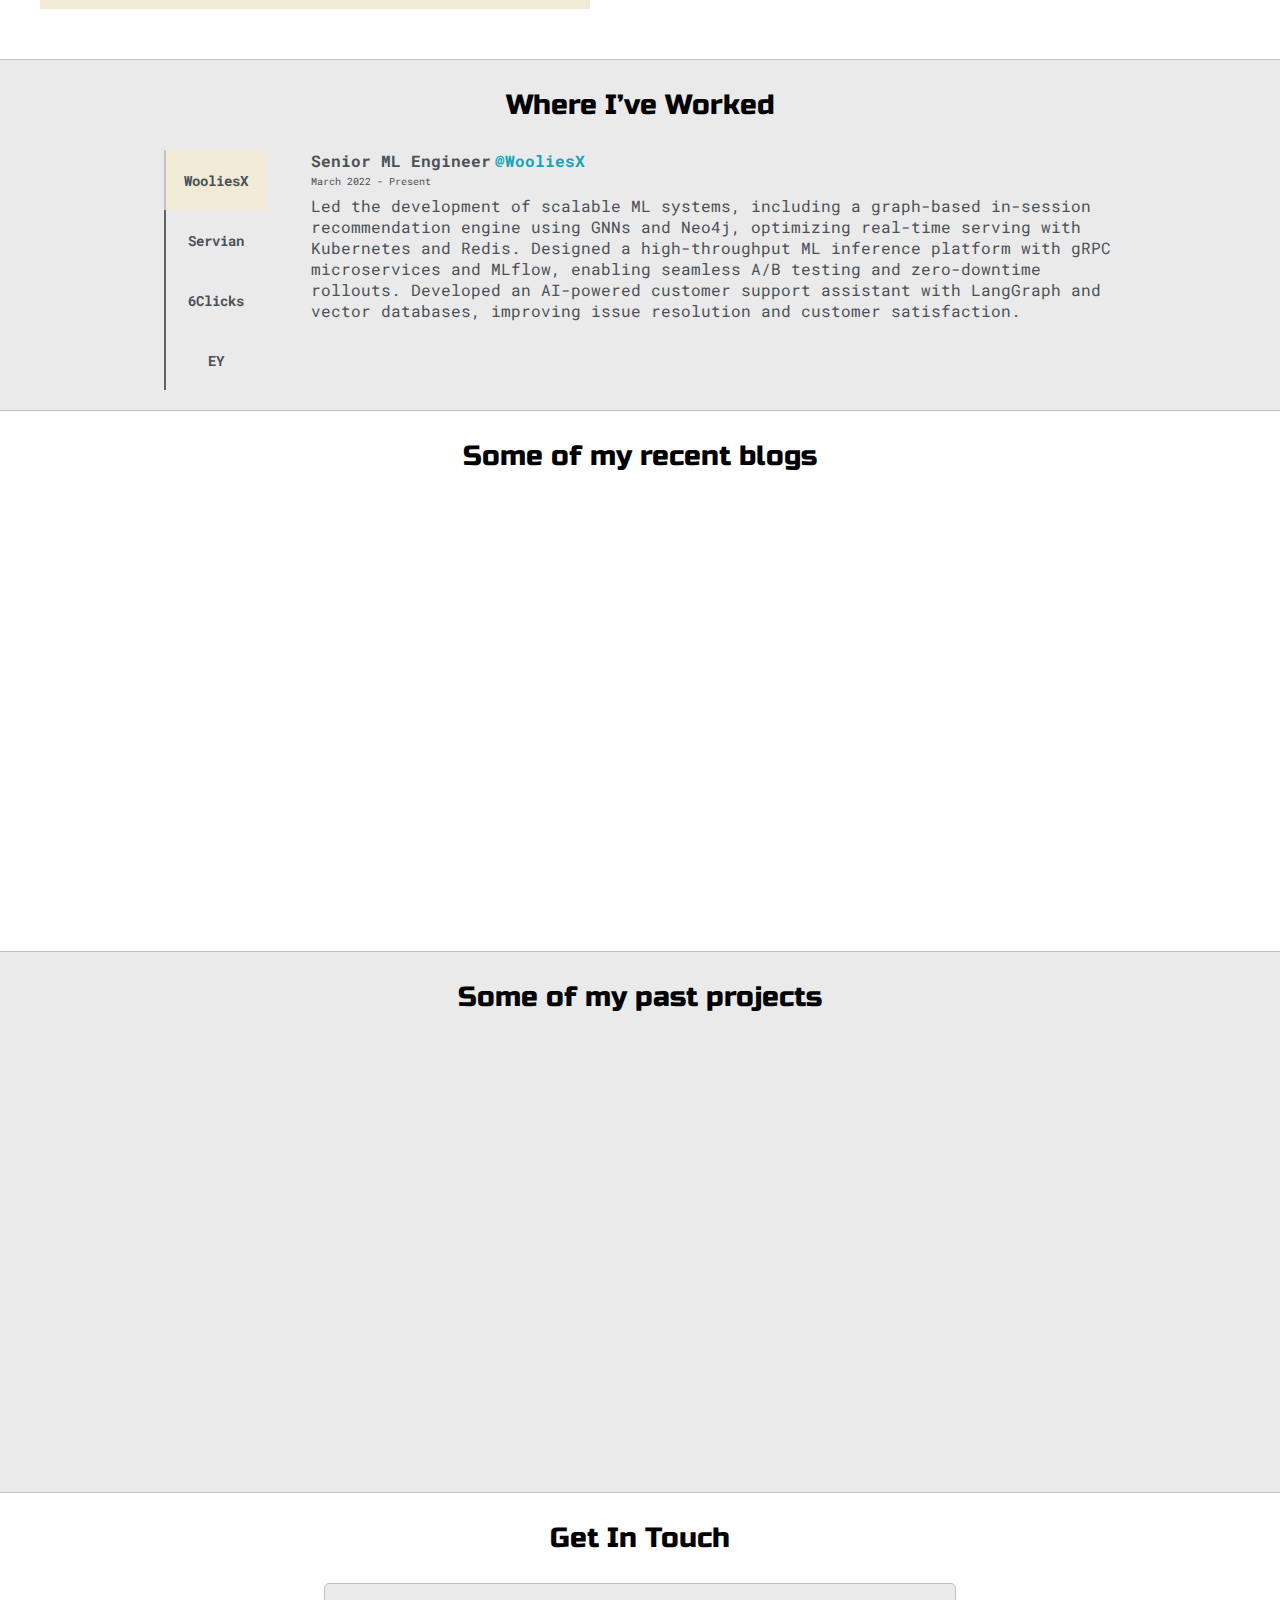
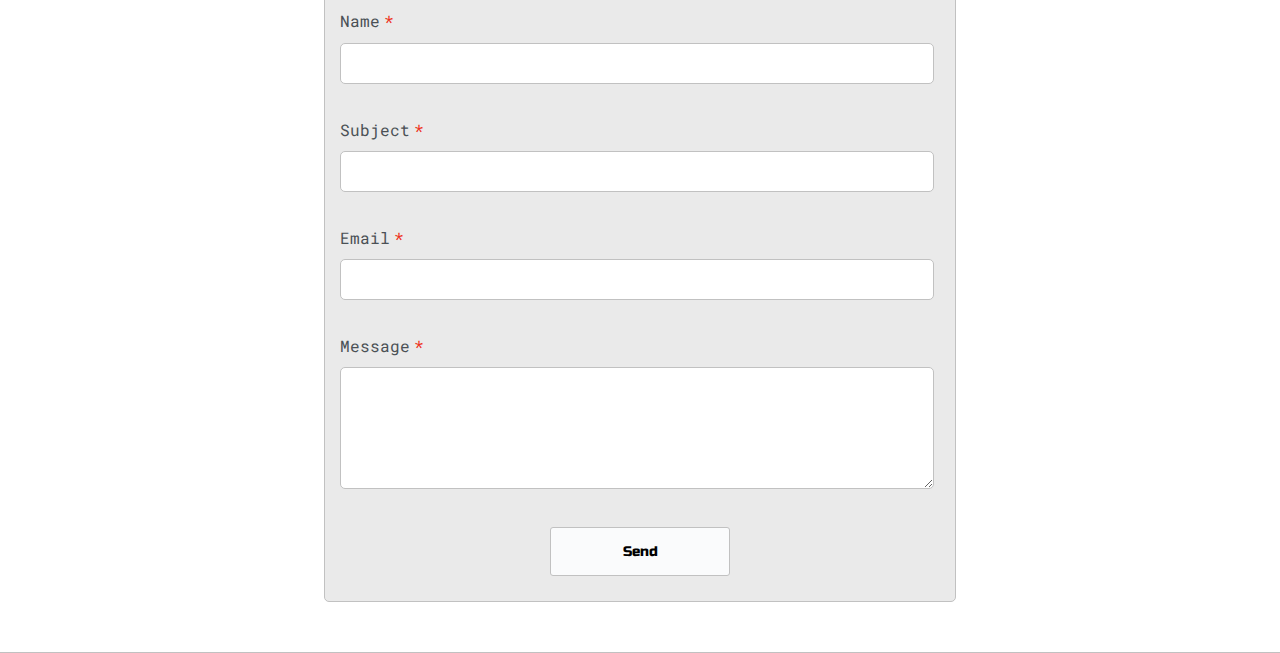
==== commit 657961a5: "Improved more about me section" ====
--- a/index.html
+++ b/index.html
@@ -274,33 +274,32 @@
 
                             <p>
                                 I'm a Senior ML Engineer at WooliesX, where I
-                                design and implement cutting-edge solutions that
-                                enable data-driven decision-making at scale.
-                                With a Master’s in Information Technology from
-                                UniMelb, I specialize in bridging the gap
-                                between engineering and data science, creating
-                                robust, efficient, and secure machine learning
-                                applications tailored to real-world business
-                                needs.
+                                build scalable, high-performance machine
+                                learning systems that power real-time
+                                decision-making and personalized experiences at
+                                scale. With a Master’s in Information Technology
+                                from UniMelb, I specialize in bridging the gap
+                                between ML research and production engineering,
+                                designing robust, efficient, and secure ML
+                                applications that drive tangible business
+                                impact.
                             </p>
 
                             <p>
-                                At the core of my work is the development of
-                                scalable, end-to-end MLOps platforms like
-                                Modelverse, designed to streamline model
-                                versioning, deployment, and collaboration across
-                                teams. I harness advanced technologies such as
-                                generative AI, agentic frameworks, semantic
-                                embeddings, and vector databases to create
-                                personalized recommendation systems, dynamic
-                                content delivery platforms, and real-time
-                                decision-making engines. By integrating
-                                cutting-edge machine learning techniques with
-                                robust engineering practices, I deliver
-                                innovative, user-focused solutions that are both
-                                technically sophisticated and operationally
-                                seamless, driving meaningful business impact
-                                across diverse domains.
+                                At the core of my work is end-to-end MLOps
+                                platform development, including Modelverse, an
+                                in-house ML platform that streamlines model
+                                versioning, deployment, and collaboration. My
+                                expertise spans graph-based recommendation
+                                systems, real-time ML inference platforms, and
+                                AI-driven automation, leveraging technologies
+                                like GNNs, agentic AI, vector databases, and
+                                scalable microservices. By integrating
+                                cutting-edge ML techniques with production-grade
+                                engineering, I deliver highly performant,
+                                resilient, and scalable AI solutions that
+                                enhance user engagement and operational
+                                efficiency.
                             </p>
 
                             <hr />
